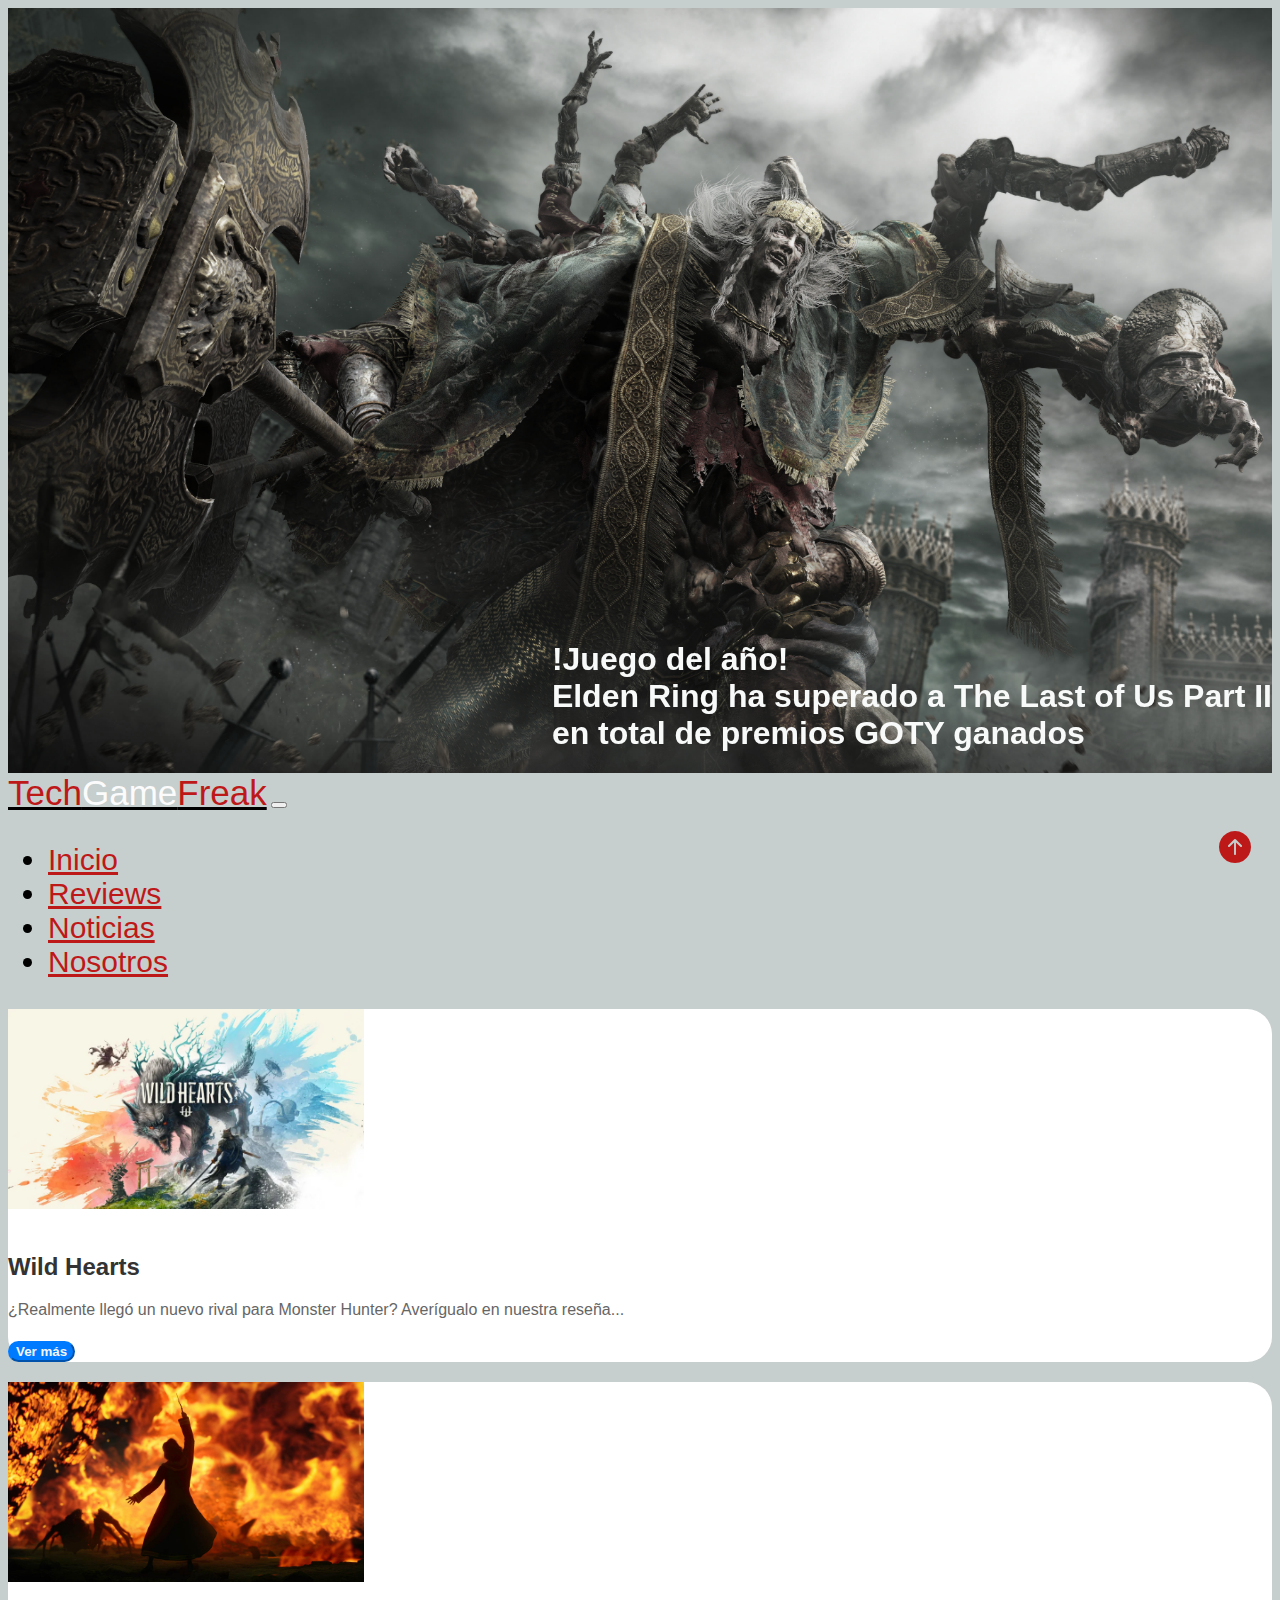
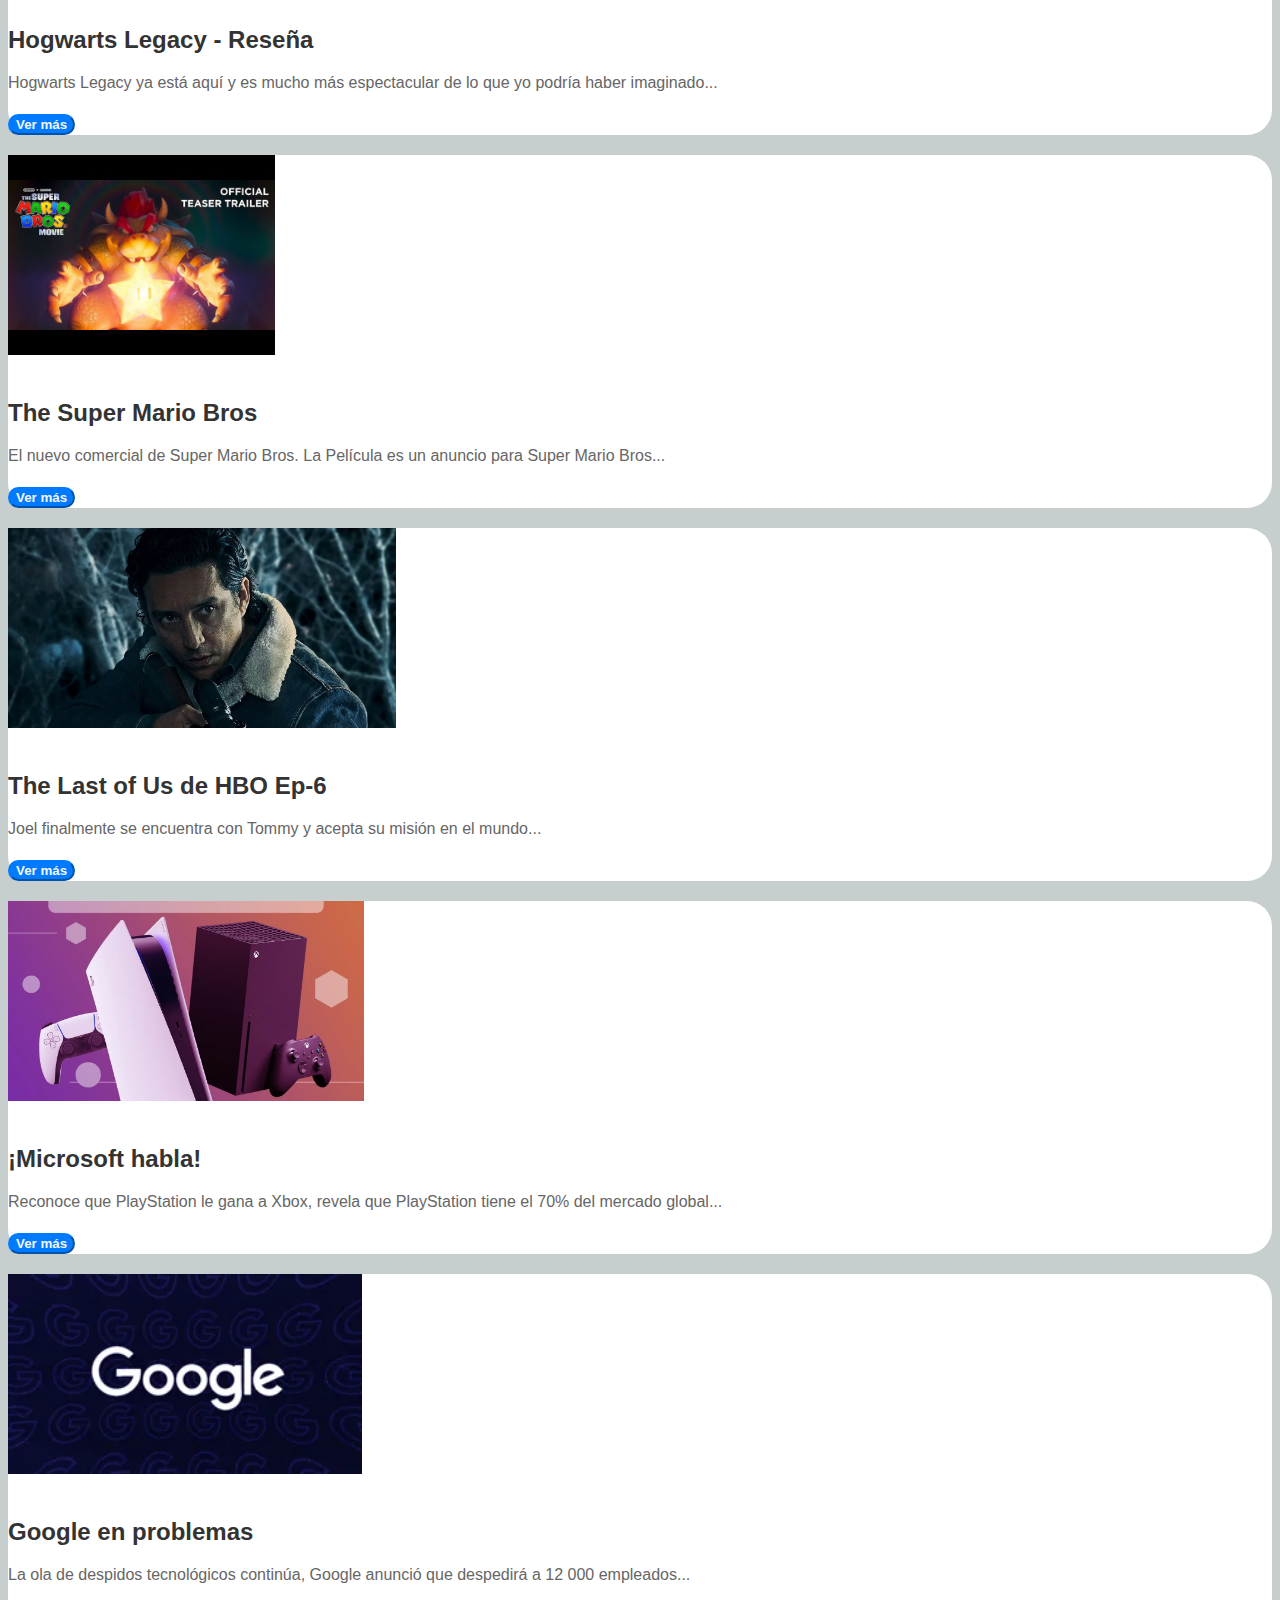
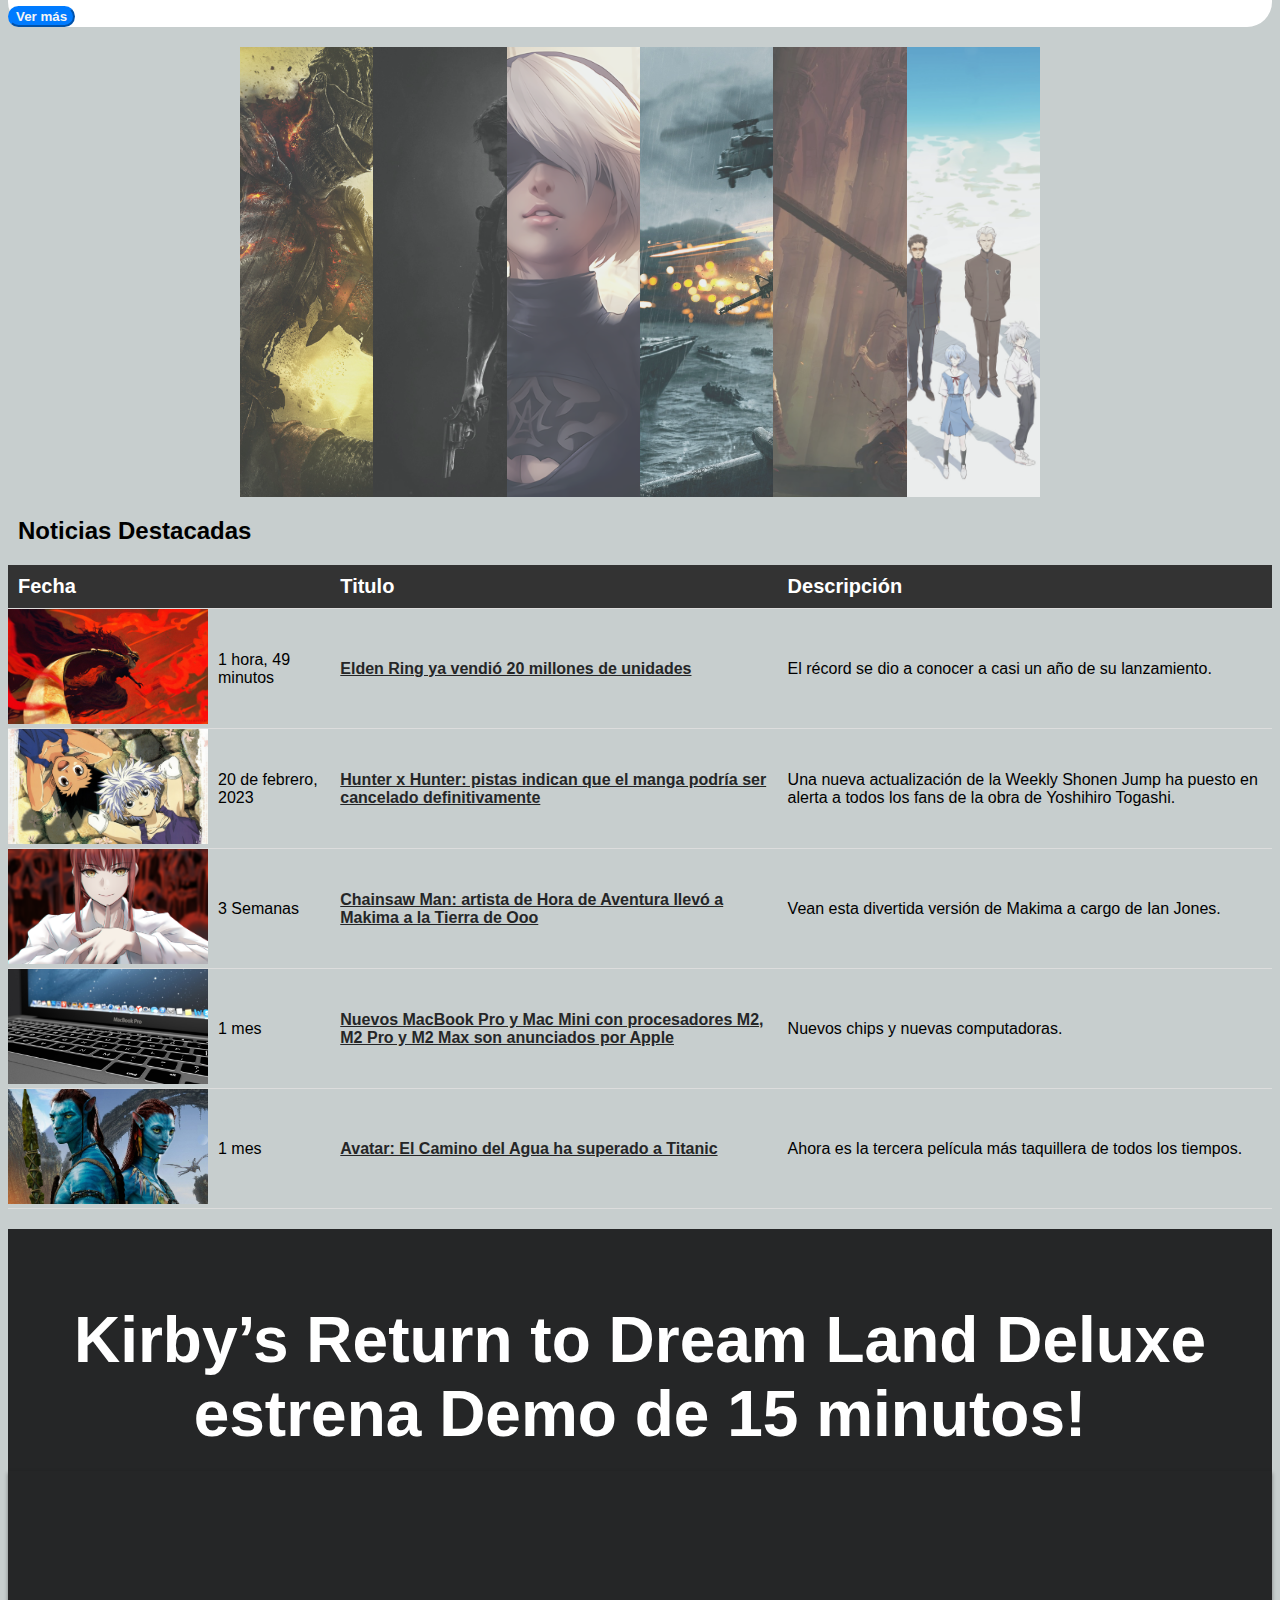
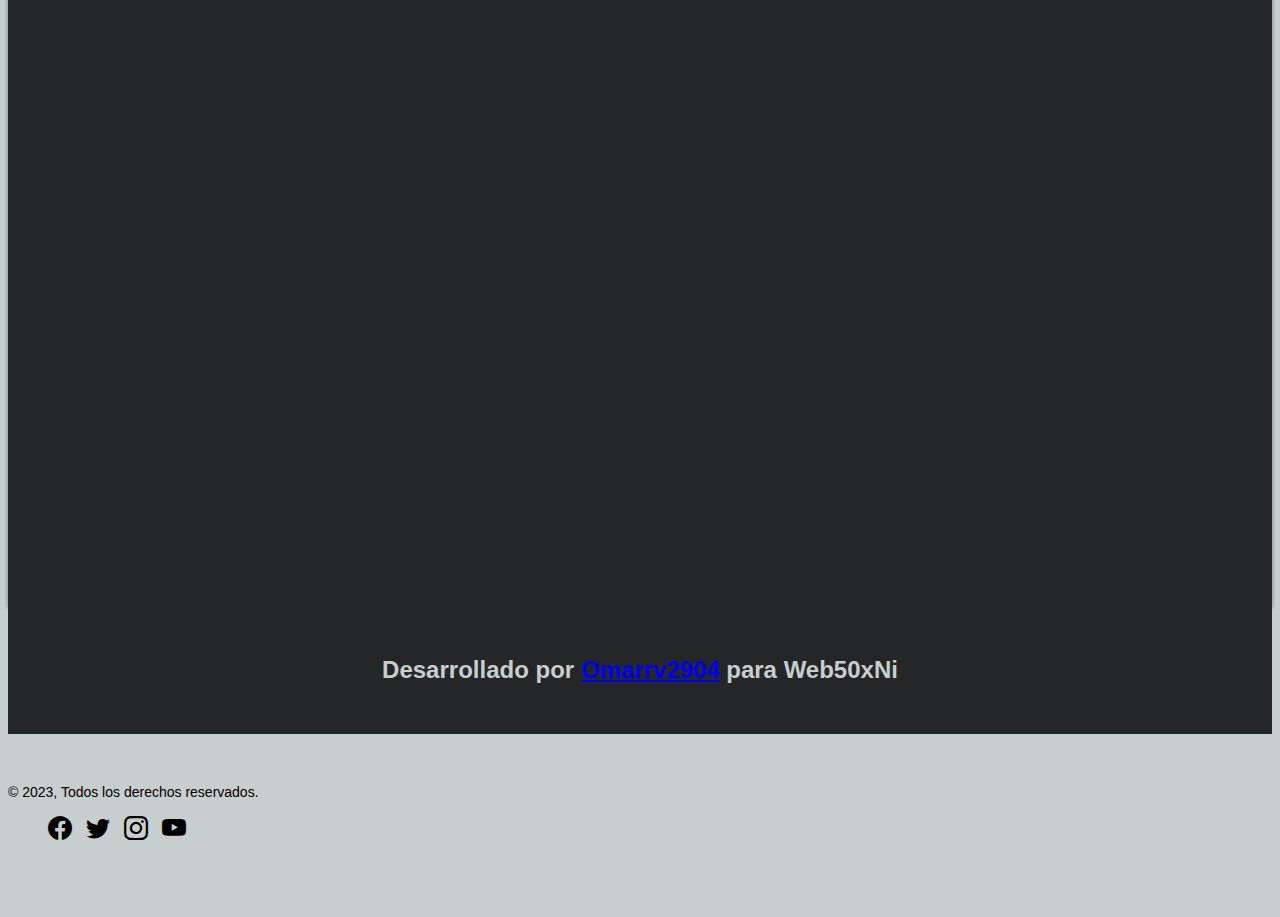
==== index.html @ 4e61753a "Arreglando las rutas :bug:" ====
<!DOCTYPE html>
<html lang="en">
<head>
    <meta charset="UTF-8">
    <meta http-equiv="X-UA-Compatible" content="IE=edge">
    <meta name="viewport" content="width=device-width, initial-scale=1.0">
    <!-- Bootstrap CSS link -->
    <link href="https://cdn.jsdelivr.net/npm/bootstrap@5.3.0-alpha1/dist/css/bootstrap.min.css" rel="stylesheet" integrity="sha384-GLhlTQ8iRABdZLl6O3oVMWSktQOp6b7In1Zl3/Jr59b6EGGoI1aFkw7cmDA6j6gD" crossorigin="anonymous">
    <!-- CSS -->
    <link rel="stylesheet" href="./Statics/css/Style.css">
    <!-- Font link -->
    <link href="https://fonts.cdnfonts.com/css/gotham" rel="stylesheet">
    <!-- Favicon -->
    <link rel="shortcut icon" href="./Statics/Images/icono.ico">
    <!-- Bootstrap iconos -->
    <link rel="stylesheet" href="https://cdn.jsdelivr.net/npm/bootstrap-icons@1.3.0/font/bootstrap-icons.css">
    <!-- Sass css -->
    <link rel="stylesheet" href="./Statics/sass/mainstyle.css">

    <title>TechGameFreak</title>
</head>
<body>
  
    <!-- Header -->
    <header id="home">
     <div class="titulo">
      <h1>
        !Juego del año!
        <br>
        Elden Ring ha superado a The Last of Us Part II
        <br>
        en total de premios GOTY ganados
      </h1>
     </div>
    </header>

    <!-- Nav -->
    <nav class="navbar navbar-expand-lg navbar-light bg-light fixed-top bg-transparent">
        <div class="container">
          <a class="navbar-brand fw-bold prueba" href="#"><span style="color: rgb(190, 25, 25);">Tech</span><span  style="color: rgba(255, 255, 255, 0.945)">Game</span><span style="color: rgb(190, 25, 25);">Freak</span></a>
          <button class="navbar-toggler" type="button" data-bs-toggle="collapse" data-bs-target="#navbarSupportedContent" aria-controls="navbarSupportedContent" aria-expanded="false" aria-label="Toggle navigation">
            <span class="navbar-toggler-icon"></span>
          </button>
          <div class="collapse navbar-collapse" id="navbarSupportedContent">
            <ul class="navbar-nav ms-auto mb-2 mb-lg-0">
              <li class="nav-item">
                <a class="nav-link" href="#home">Inicio</a>
              </li>
              <li class="nav-item">
                <a class="nav-link" href="#reviews">Reviews</a>
              </li>
              <li class="nav-item">
                <a class="nav-link" href="#tabla_compu">Noticias</a>
              </li>
              <li class="nav-item">
                <a class="nav-link" href="#nosotros">Nosotros</a>
              </li>
            </ul>
          </div>
        </div>
    </nav>

    <!-- Seccion de noticias -->
    <section class="news" id="reviews">
    <div class="container">
        <div class="row">
          <div class="col-md-4">
            <div class="card">
              <img src="/Statics/Images/cards-img/wild-hearts-review_7z4x.800.webp" class="card-img-top" alt="Wild Hearts Game">
              <div class="card-body">
                <h5 class="card-title">Wild Hearts</h5>                
                <p class="card-text">¿Realmente llegó un nuevo rival para Monster Hunter? Averígualo en nuestra reseña<span id="dots1">...</span><span id="more1">. Desde que se anunció Wild Hearts llamó la atención que su concepto lucía muy parecido al de la serie Monster Hunter de Capcom, pero también porque sonaba interesante la idea de ver un juego de este tipo desarrollado por el equipo de Omega Force, reconocido estudio a cargo de la serie Dynasty Warriors.</span></p>  
                <button type="button" class="btn btn-primary" onclick="Ver_mas1()" id="myBtn1">Ver más</button> 
              </div>
            </div>
          </div>
          <div class="col-md-4">
            <div class="card">
              <img src="/Statics/Images/cards-img/screen-14.jpg" class="card-img-top" alt="New Hogwarts Legacy">
              <div class="card-body">
                <h5 class="card-title">Hogwarts Legacy - Reseña</h5>                
                <p class="card-text">Hogwarts Legacy ya está aquí y es mucho más espectacular de lo que yo podría haber imaginado<span id="dots2">...</span><span id="more2">. Como en la historia de Harry Potter, los amigos que hacemos en esta aventura son nuestro mayor apoyo, algunos te acompañarán en ciertas misiones y te ayudarán a perfeccionar tus habilidades.</span></p>  
                <button type="button" class="btn btn-primary" onclick="Ver_mas2()" id="myBtn2">Ver más</button> 
              </div>
            </div>
          </div>
          <div class="col-md-4">
            <div class="card">
              <img src="/Statics/Images/cards-img/sddefault.jpg" class="card-img-top" alt="Mario Bros, the movie">
              <div class="card-body">
                <h5 class="card-title">The Super Mario Bros</h5>
                <p class="card-text">El nuevo comercial de Super Mario Bros. La Película es un anuncio para Super Mario Bros<span id="dots3">...</span><span id="more3">. La más reciente pieza de marketing de The Super Mario Bros. La Película es especial, ya que no solo es un anuncio de Super Mario Bros. Plumbing, sino que también es un homenaje a la clásica canción de introducción de la serie live-action The Super Mario Bros. Super Show!.</span></p>  
                <button type="button" class="btn btn-primary" onclick="Ver_mas3()" id="myBtn3">Ver más</button> 
              </div>
            </div>
          </div>
          <div class="col-md-4">
            <div class="card">
              <img src="/Statics/Images/cards-img/tlu_nm6p.1280.webp" class="card-img-top" alt="Mario Bros, the movie">
              <div class="card-body">
                <h5 class="card-title">The Last of Us de HBO Ep-6</h5>
                <p class="card-text">Joel finalmente se encuentra con Tommy y acepta su misión en el mundo<span id="dots4">...</span><span id="more4">. Ya vamos a la mitad de la historia principal en The Last of Us y prácticamente Joel y Ellie han experimentando un montón de cosas difíciles y que los han forjado y unido, sobre todo la tragedia del pequeño Sam y su hermano Henry.</span></p>  
                <button type="button" class="btn btn-primary" onclick="Ver_mas4()" id="myBtn4">Ver más</button>              
              </div>
            </div>
          </div>
          <div class="col-md-4">
            <div class="card">
              <img src="/Statics/Images/cards-img/ps5-xboxseriesx_pnyh.1280.webp" class="card-img-top" alt="Mario Bros, the movie">
              <div class="card-body">
                <h5 class="card-title">¡Microsoft habla!</h5>
                <p class="card-text">Reconoce que PlayStation le gana a Xbox, revela que PlayStation tiene el 70% del mercado global<span id="dots5">...</span><span id="more5">. El presidente de Microsoft comentó que estas cifras han sido más o menos las mismas durante dos décadas y agregó que incluso con los problemas en la cadena de suministros del año pasado, en Sony tuvieron un gran volumen de ventas.</span></p>  
                <button type="button" class="btn btn-primary" onclick="Ver_mas5()" id="myBtn5">Ver más</button>              
              </div>
            </div>
          </div>
          <div class="col-md-4">
            <div class="card">
              <img src="Statics/Images/cards-img/google-announces-bard-a-chatbot-rival-to-chatgpt_sen3.280.webp" class="card-img-top" alt="Mario Bros, the movie">
              <div class="card-body">
                <h5 class="card-title">Google en problemas</h5>
                <p class="card-text">La ola de despidos tecnológicos continúa, Google anunció que despedirá a 12 000 empleados<span id="dots6">...</span><span id="more6">, el CEO Sundar Pichai anunció los despidos en una publicación de blog, diciendo que Google los había "contratado previamente para una realidad económica diferente a la que enfrentamos hoy" y que los trabajos se eliminarían en una variedad de departamentos diferentes.</span></p>  
                <button type="button" class="btn btn-primary" onclick="Ver_mas6()" id="myBtn6">Ver más</button>              
              </div>
            </div>
          </div>
        </div>
      </div>  
    </section>

 <!-- Galeria de imagenes -->

    <section class="gal">
      <div id="galeria">
        <img src="/Statics/Images/gallery-img/01.jpg" alt="DS3">
        <img src="/Statics/Images/gallery-img/02.jpg" alt="The Last og Ust">
        <img src="/Statics/Images/gallery-img/03.png" alt="Nier Automata">
        <img src="/Statics/Images/gallery-img/04.jpg" alt="B4">
        <img src="/Statics/Images/gallery-img/05.jpg" alt="Blasphemous">
        <img src="/Statics/Images/gallery-img/06.jpg" alt="Evg Thrice Upon a Time">
      </div>
    </section>

    <!-- Galeria a mostrar en mobile -->

    <section class="gale">
        <div id="carousel" class="carousel slide shadow" data-bs-ride="carousel">
          <ol class="carousel-indicators">
            <li data-bs-target="#carousel" data-bs-slide-to="0" class="active"></li>
            <li data-bs-target="#carousel" data-bs-slide-to="1"></li>
            <li data-bs-target="#carousel" data-bs-slide-to="2"></li>
            <li data-bs-target="#carousel" data-bs-slide-to="3"></li>
            <li data-bs-target="#carousel" data-bs-slide-to="4"></li>
            <li data-bs-target="#carousel" data-bs-slide-to="5"></li>
            <li data-bs-target="#carousel" data-bs-slide-to="6"></li>
          </ol>
          <div class="carousel-inner">
            <div class="carousel-item active">
              <img src="/Statics/Images/gallery-img/01.jpg" class="d-block w-100" alt="DS3">
            </div>
            <div class="carousel-item">
              <img src="/Statics/Images/gallery-img/02.jpg" class="d-block w-100" alt="The Last og Ust">
            </div>
            <div class="carousel-item">
              <img src="/Statics/Images/gallery-img/03.png" class="d-block w-100" alt="Nier Automata">
            </div>
            <div class="carousel-item">
              <img src="/Statics/Images/gallery-img/04.jpg" class="d-block w-100" alt="B4">
            </div>
            <div class="carousel-item">
              <img src="/Statics/Images/gallery-img/05.jpg" class="d-block w-100" alt="Blasphemous">
            </div>
            <div class="carousel-item">
              <img src="/Statics/Images/gallery-img/06.jpg" class="d-block w-100" alt="Super Mario Odyssey">
            </div>
          </div>
          <a class="carousel-control-prev" href="#carousel" role="button" data-bs-slide="prev">
            <span class="carousel-control-prev-icon" aria-hidden="true"></span>
            <span class="visually-hidden">Anterior</span>
          </a>
          <a class="carousel-control-next" href="#carousel" role="button" data-bs-slide="next">
            <span class="carousel-control-next-icon" aria-hidden="true"></span>
            <span class="visually-hidden">Siguiente</span>
          </a>
        </div>
    </section>

    <!-- Tabla de noticias y contenido -->
    <section class="news" id="tabla_compu">
      <h2>Noticias Destacadas</h2>
      <table>
        <thead>
          <tr>
            <th>Fecha</th>
            <th></th>
            <th>Titulo</th>
            <th>Descripción</th>
          </tr>
        </thead>
        <tbody>
          <tr>
            <td class="imgnews"><img src="/Statics/Images/table-img/01.jpg" alt="Malenia-Elden Ring"></td>
            <td>1 hora, 49 minutos</td>
            <td><a href="/Templates/news/Elden Ring.html" target="_blank"><b>Elden Ring ya vendió 20 millones de unidades</b></a></td>
            <td>El récord se dio a conocer a casi un año de su lanzamiento.</td>
          </tr>
          <tr>
            <td class="imgnews"><img src="/Statics/Images/table-img/02.jpg" alt="HxH-Killua & Gon"></td>
            <td>20 de febrero, 2023</td>
            <td><a href="/Templates/news/Hunter x Hunter.html" target="_blank"><b>Hunter x Hunter: pistas indican que el manga podría ser cancelado definitivamente</b></a></td>
            <td>Una nueva actualización de la Weekly Shonen Jump ha puesto en alerta a todos los fans de la obra de Yoshihiro Togashi.</td>
          </tr>
          <tr>
            <td class="imgnews"><img src="/Statics/Images/table-img/03.png" alt="Makima-CM"></td>
            <td>3 Semanas</td>
            <td><a href="/Templates/news/Chainsaw Man.html" target="_blank"><b>Chainsaw Man: artista de Hora de Aventura llevó a Makima a la Tierra de Ooo</b></a></td>
            <td>Vean esta divertida versión de Makima a cargo de Ian Jones.</td>
          </tr>
          <tr>
            <td class="imgnews"><img src="/Statics/Images/table-img/04.jpg" alt="McBook & McMini"></td>
            <td>1 mes</td>
            <td><a href="/Templates/news/MacBook Pro&Mac Mini.html" target="_blank"><b>Nuevos MacBook Pro y Mac Mini con procesadores M2, M2 Pro y M2 Max son anunciados por Apple</b></a></td>
            <td>Nuevos chips y nuevas computadoras.</td>
          </tr>
          <tr>
            <td class="imgnews"><img src="/Statics/Images/table-img/05.jpg" alt="Avatar2"></td>
            <td>1 mes</td>
            <td><a href="/Templates/news/Avatar.html" target="_blank"><b>Avatar: El Camino del Agua ha superado a Titanic</b></a></td>
            <td>Ahora es la tercera película más taquillera de todos los tiempos.</td>
          </tr>
        </tbody>
      </table>
    </section>

    <!-- Tabla de noticias y contenido solo para mobile -->
    <section class="news-mobil" id="table_tlf">
      <h2>Noticias Destacadas</h2>
      <table>
        <thead>
          <tr>
            <th></th>
            <th></th>
            <th></th>
          </tr>
        </thead>
        <tbody>
          <tr>
            <td class="imgnews"><img src="/Statics/Images/table-img/01.jpg" alt="Malenia-Elden Ring"></td>
            <td><a href="/Templates/news/Elden Ring.html" target="_blank"><b>Elden Ring ya vendió 20 millones de unidades</b></a></td>
            <td>El récord se dio a conocer a casi un año de su lanzamiento.</td>
          </tr>
          <tr>
            <td class="imgnews"><img src="/Statics/Images/table-img/02.jpg" alt="HxH-Killua & Gon"></td>
            <td><a href="/Templates/news/Hunter x Hunter.html" target="_blank"><b>Hunter x Hunter: pistas indican que el manga podría ser cancelado definitivamente</b></a></td>
            <td>Una nueva actualización de la Weekly Shonen Jump ha puesto en alerta a todos los fans de la obra de Yoshihiro Togashi.</td>
          </tr>
          <tr>
            <td class="imgnews"><img src="/Statics/Images/table-img/03.png" alt="Makima-CM"></td>
            <td><a href="/Templates/news/Chainsaw Man.html" target="_blank"><b>Chainsaw Man: artista de Hora de Aventura llevó a Makima a la Tierra de Ooo</b></a></td>
            <td>Vean esta divertida versión de Makima a cargo de Ian Jones.</td>
          </tr>
          <tr>
            <td class="imgnews"><img src="/Statics/Images/table-img/04.jpg" alt="McBook & McMini"></td>
            <td><a href="/Templates/news/MacBook Pro&Mac Mini.html" target="_blank"><b>Nuevos MacBook Pro y Mac Mini con procesadores M2, M2 Pro y M2 Max son anunciados por Apple</b></a></td>
            <td>Nuevos chips y nuevas computadoras.</td>
          </tr>
          <tr>
            <td class="imgnews"><img src="/Statics/Images/table-img/05.jpg" alt="Avatar2"></td>
            <td><a href="/Templates/news/Avatar.html" target="_blank"><b>Avatar: El Camino del Agua ha superado a Titanic</b></a></td>
            <td>Ahora es la tercera película más taquillera de todos los tiempos.</td>
          </tr>
        </tbody>
      </table>
    </section>

    <!-- Tabla de noticias sin imagenes para dispositivos mas pequeños -->

    <section class="news-mobil" id="table_tlf320">
      <h2>Noticias Destacadas</h2>
      <table>
        <thead>
          <tr>
            <th></th>
            <th></th>
          </tr>
        </thead>
        <tbody>
          <tr>
            <td><a href="/Templates/news/Elden Ring.html" target="_blank"><b>Elden Ring ya vendió 20 millones de unidades</b></a></td>
            <td>El récord se dio a conocer a casi un año de su lanzamiento.</td>
          </tr>
          <tr>
            <td><a href="/Templates/news/Hunter x Hunter.html" target="_blank"><b>Hunter x Hunter: pistas indican que el manga podría ser cancelado definitivamente</b></a></td>
            <td>Una nueva actualización de la Weekly Shonen Jump ha puesto en alerta a todos los fans de la obra de Yoshihiro Togashi.</td>
          </tr>
          <tr>
            <td><a href="/Templates/news/Chainsaw Man.html" target="_blank"><b>Chainsaw Man: artista de Hora de Aventura llevó a Makima a la Tierra de Ooo</b></a></td>
            <td>Vean esta divertida versión de Makima a cargo de Ian Jones.</td>
          </tr>
          <tr>
            <td><a href="/Templates/news/MacBook Pro&Mac Mini.html" target="_blank"><b>Nuevos MacBook Pro y Mac Mini con procesadores M2, M2 Pro y M2 Max son anunciados por Apple</b></a></td>
            <td>Nuevos chips y nuevas computadoras.</td>
          </tr>
          <tr>
            <td><a href="/Templates/news/Avatar.html" target="_blank"><b>Avatar: El Camino del Agua ha superado a Titanic</b></a></td>
            <td>Ahora es la tercera película más taquillera de todos los tiempos.</td>
          </tr>
        </tbody>
      </table>
    </section>

    <!-- video  -->
    <section class="video">
      <h2 class="video-titulo"><br>Kirby’s Return to Dream Land Deluxe estrena Demo de 15 minutos!</h2>
      <div class="videoplay">
        <iframe width="960" height="715" src="https://www.youtube.com/embed/eiyXquOJVRo" title="YouTube video player" frameborder="0" allow="accelerometer; autoplay; clipboard-write; encrypted-media; gyroscope; picture-in-picture; web-share" allowfullscreen></iframe>
      </div>
    </section>

    <!-- video mobile -->
    <section class="video-mobil">
      <h2 class="video-titulo-mobil"><br>Kirby’s Return to Dream Land Deluxe estrena Demo de 15 minutos!</h2>
      <div class="videoplay-mobil">
        <iframe width="320" height="315" src="https://www.youtube.com/embed/eiyXquOJVRo" title="YouTube video player" frameborder="0" allow="accelerometer; autoplay; clipboard-write; encrypted-media; gyroscope; picture-in-picture; web-share" allowfullscreen></iframe>        <br>
      </div>     
    </section>

    <section class="subir">
      <a href="#"><i class="bi bi-arrow-up-circle-fill"></i></a>
   </section>

    <!-- Bootstrap JS link -->
    <script src="https://cdn.jsdelivr.net/npm/bootstrap@5.3.0-alpha1/dist/js/bootstrap.bundle.min.js" integrity="sha384-w76AqPfDkMBDXo30jS1Sgez6pr3x5MlQ1ZAGC+nuZB+EYdgRZgiwxhTBTkF7CXvN" crossorigin="anonymous"></script>
    <!-- Ver mas js link -->
    <script src="/Statics/js/Vermas.js"></script>
  </body>

  <section class="dev">
    <div class="orrv">
      Desarrollado por <a href="https://github.com/Orrv2904" target="_blank"><b>Omarrv2904</b></a> para <span><b>Web50xNi</b></span>
    </div>
  </section>


  <!-- Footer -->
  <footer>
    <div class="container">
      <div class="row">
        <div class="col-md-6 text-center text-md-start">
          <p>&copy; 2023, Todos los derechos reservados.</p>
        </div>
        <div class="col-md-6 text-center text-md-end">
          <ul class="list-inline">
            <li class="list-inline-item"><a href="#"><i class="bi bi-facebook"></i></a></li>
            <li class="list-inline-item"><a href="#"><i class="bi bi-twitter"></i></a></li>
            <li class="list-inline-item"><a href="#"><i class="bi bi-instagram"></i></a></li>
            <li class="list-inline-item"><a href="#"><i class="bi bi-youtube"></i></a></li>
          </ul>
        </div>
      </div>
    </div>
  </footer>

</html>
---- Statics/css/Style.css ----
@import url('https://fonts.cdnfonts.com/css/gotham');
@import url('https://fonts.cdnfonts.com/css/orbitron');
@import url('https://fonts.cdnfonts.com/css/pixel-bit');
@import url('https://fonts.cdnfonts.com/css/baloo-tamma');

*{
    scroll-behavior: smooth;
    transition: 1s all ease;
}

body{
    background-color: #c7cece;
}
                
.navbar-nav{
    color: black;
    font-size: 30px;
   /* font-family: 'Gotham Light', sans-serif;*/
    font-family: 'Pixel Bit', sans-serif;
}

.fw-bold{
    color: black;
    font-size: 35px;
    /*font-family: 'Gotham', sans-serif;*/
    font-family: 'Orbitron', sans-serif;
                                                
}

.prueba span:hover{
    display: none; 
}

.nav-link{
    color: rgb(190, 25, 25);
}

header{
    height: 85vh;
    min-height: 100px;
    background-size: cover;
    background-position: 40%;
    background-image: url('/Statics/Images/header-img/home/header-home.jpg');
    filter: grayscale(50%);
    align-content: flex-end;
    display: flex;
    flex-wrap: wrap;
    justify-content: flex-end;
}

.titulo{
    display: grid;
    place-items: center;
    font-family: 'Baloo Tamma', sans-serif;
    color: #F7F9F9;
}

/* Media query para el header */
/* tablet */
@media (max-width: 768px){
    header{
        background-size: cover;
        background-position: 95%;
        background-image: url("/Statics/Images/header-img/home/header-home.jpg");
        justify-content: flex-start;
    }
}
/* vista mobile para el header */
@media (max-width: 600px){
    header{
        background-size: cover;
        background-position: 55%;
        background-image: url("/Statics/Images/header-img/home/header-home-mobile.jpg");
        justify-content: flex-start;
    }
}

/* Seccion de noticias */

.card{
    margin-bottom: 20px;
    box-shadow: 0 4px 8px 0 rgba(0, 0, 0, 0);
    transition: 0.3s;
    border-radius: 25px;
    background-color: white;
}

.card img{
    height: 200px;
    object-fit: cover;
}

.card:hover{
    box-shadow: 0 8px 16px 0 rgba(0, 0, 0, 0.2);
}

.card-title{
    margin-bottom: 20px;
    font-size: 24px;
    font-weight: 600;
    color: #333;
    font-family: 'BalooChettan', sans-serif;
}

.card-text{
    margin-bottom: 22px;
    font-size: 16px;
    color: #666;
    font-family: 'BalooTammudu', sans-serif;
}

#more1, #more2, #more3, #more4, #more5, #more6 {
    display: none;
}

.btn-primary{
    background-color: #007bff;
    border-color: #007bff;
    color: whitesmoke;
    font-weight: 600;
    border-radius: 20px;
    font-family: 'Baloo Bhai', sans-serif;
}

.btn-primary:hover {
    background-color: #1160b4;
    border-color: #0f5aac;
    color: white;
  }

  /* Espacio entre la seccion de noticias y en header */
  .news{
    margin-top: 45px;
  }

  /* media query's de las noticias */
  @media (max-width: 600px){
    .news{
        margin-top: 20px;
    }
  }

  /* Galeria */

  .gal{
    display: flex;
    justify-content: center;
    align-items: center;
  }

  #galeria{
    display: flex;
    width: 50rem;
    height: 450px;
  }

  #galeria img{
    width: 0px;
    flex-grow: 1;
    object-fit: cover;
    opacity: .7;
    transition: .8s ease;
  }

  #galeria img:hover{
    cursor: crosshair;
    width: 350px;
    opacity: 1;
    filter: contrast(120%);
  }

  @media (max-width: 768px){
    .gal{
        display: none;
    }
  }

  @media screen and (min-width: 768px){
    .gale{
        display: none;
    }
  }

  @media only screen and (max-width: 768px){
    .gale{
        display: block;
        margin: 0 auto;
        text-align: center;
    }

    .gale img{
        display: inline-block;
        max-width: 100%;
        margin: 0px;
    }
  }

/* Tabla de noticias */
.news{
    margin: 20px 0px;
}

table{
    width: 100%;
    border-collapse: collapse;
}

th, td{
    padding: 10px;
    text-align: left;
    vertical-align: middle;
    border-bottom: 1px solid #ddd;
}

th{
    background-color: #333;
    color: #ffff;
    font-family: 'Baloo Da', sans-serif;
    font-size: 20px;
}

td a{
    display: block;
    color: #252627;
    font-family: 'Baloo Da', sans-serif;
}

td{
    font-family: 'Baloo Da', sans-serif;
}

h2{
    margin-bottom: 20px;
    font-family: 'Baloo Tamma', sans-serif;
    padding: 0px 10px;
    margin-top: 20px;
}

/* tabla de noticias solo para telefono */

@media (min-width: 768px) {
    #tabla_compu {
      display: block;
    }
    #table_tlf{
        display: none;
    }
    #table_tlf320{
        display: none;
    }
  }
  
  @media screen and (max-width: 768px) {
    #table_tlf {
      display: block;
    }
    #tabla_compu{
        display: none;
    }
    #table_tlf320{
        display: none;
    }
  }

  @media (max-width: 320px){
    #tabla_compu {
        display: none;
      }
      #table_tlf{
          display: none;
      }
      #table_tlf320{
          display: block;
      }
  }

  
/* Imagen de la noticia */

.imgnews{
    width: 200px;
    height: 115px;
    padding: 0px 0px;
}

.imgnews img{
    width: 100%;
    height: 100%;
    object-fit: cover;
}

/* media query de la tabla en mobile */

@media (max-width: 600px){
    .imgnews img{
        object-fit: contain;
    }
}

/* Video antes del footer */

.video{
    background-color: #252627;
    display: block;
}

iframe{
    margin-bottom: 20px;
}

.video-titulo{
    color: #fff;
    text-align: center;
    font-size: 4rem;  
}

.videoplay{
    display: grid;
    place-items: center;
    box-shadow: 0 2px 4px rgba(0,0,0,0.4);
}

.video-mobil{
    background-color: #252627;
    display: block;
}

.video-titulo-mobil{
    color: #fff;
    text-align: center;
}

.videoplay-mobil{
    display: grid;
    place-items: center;
    box-shadow: 0 2px 4px rgba(0,0,0,0.4);  
}

@media screen and (min-width: 769px){
    .video-mobil{
        display: none;
    }
}

@media screen and (max-width: 768px){
    .video{
        display: none;
    }
}

/* footer */

.btn-lg{
    display: flex;
    justify-content: space-between;
    align-items: center;
    margin-left: auto;
}

.dev{
    background-color: #252627;
    padding: 50px;
}

.orrv{
    text-align: center;
    font-size: 24px;
    font-weight: bold;
    color: #c7cece;
    font-family: 'Orbitron', sans-serif;
}

.orrv span{
    color: #c7cece;
}

#nosotros{
    margin-bottom: 15px;
}

/* Subir */

.subir{
        position: fixed;
        bottom: 20px;
        right: 20px;
        z-index: 999;
}

.subir a{
    display: block;
    width: 50px;
    height: 50px;
    color: rgb(190, 25, 25);
    text-align: center;
    font-size: 2rem;
}
---- Statics/sass/mainstyle.css ----
@import url("https://fonts.cdnfonts.com/css/orbitron");
footer {
  background-color: #c7cece;
  color: #fff;
  padding: 50px 0;
}
footer p {
  font-size: 14px;
  margin: 0;
  color: black;
  font-family: "Orbitron", sans-serif;
}
footer ul li {
  display: inline-block;
  margin-right: 10px;
}
footer ul li a {
  color: black;
  font-size: 24px;
}/*# sourceMappingURL=mainstyle.css.map */
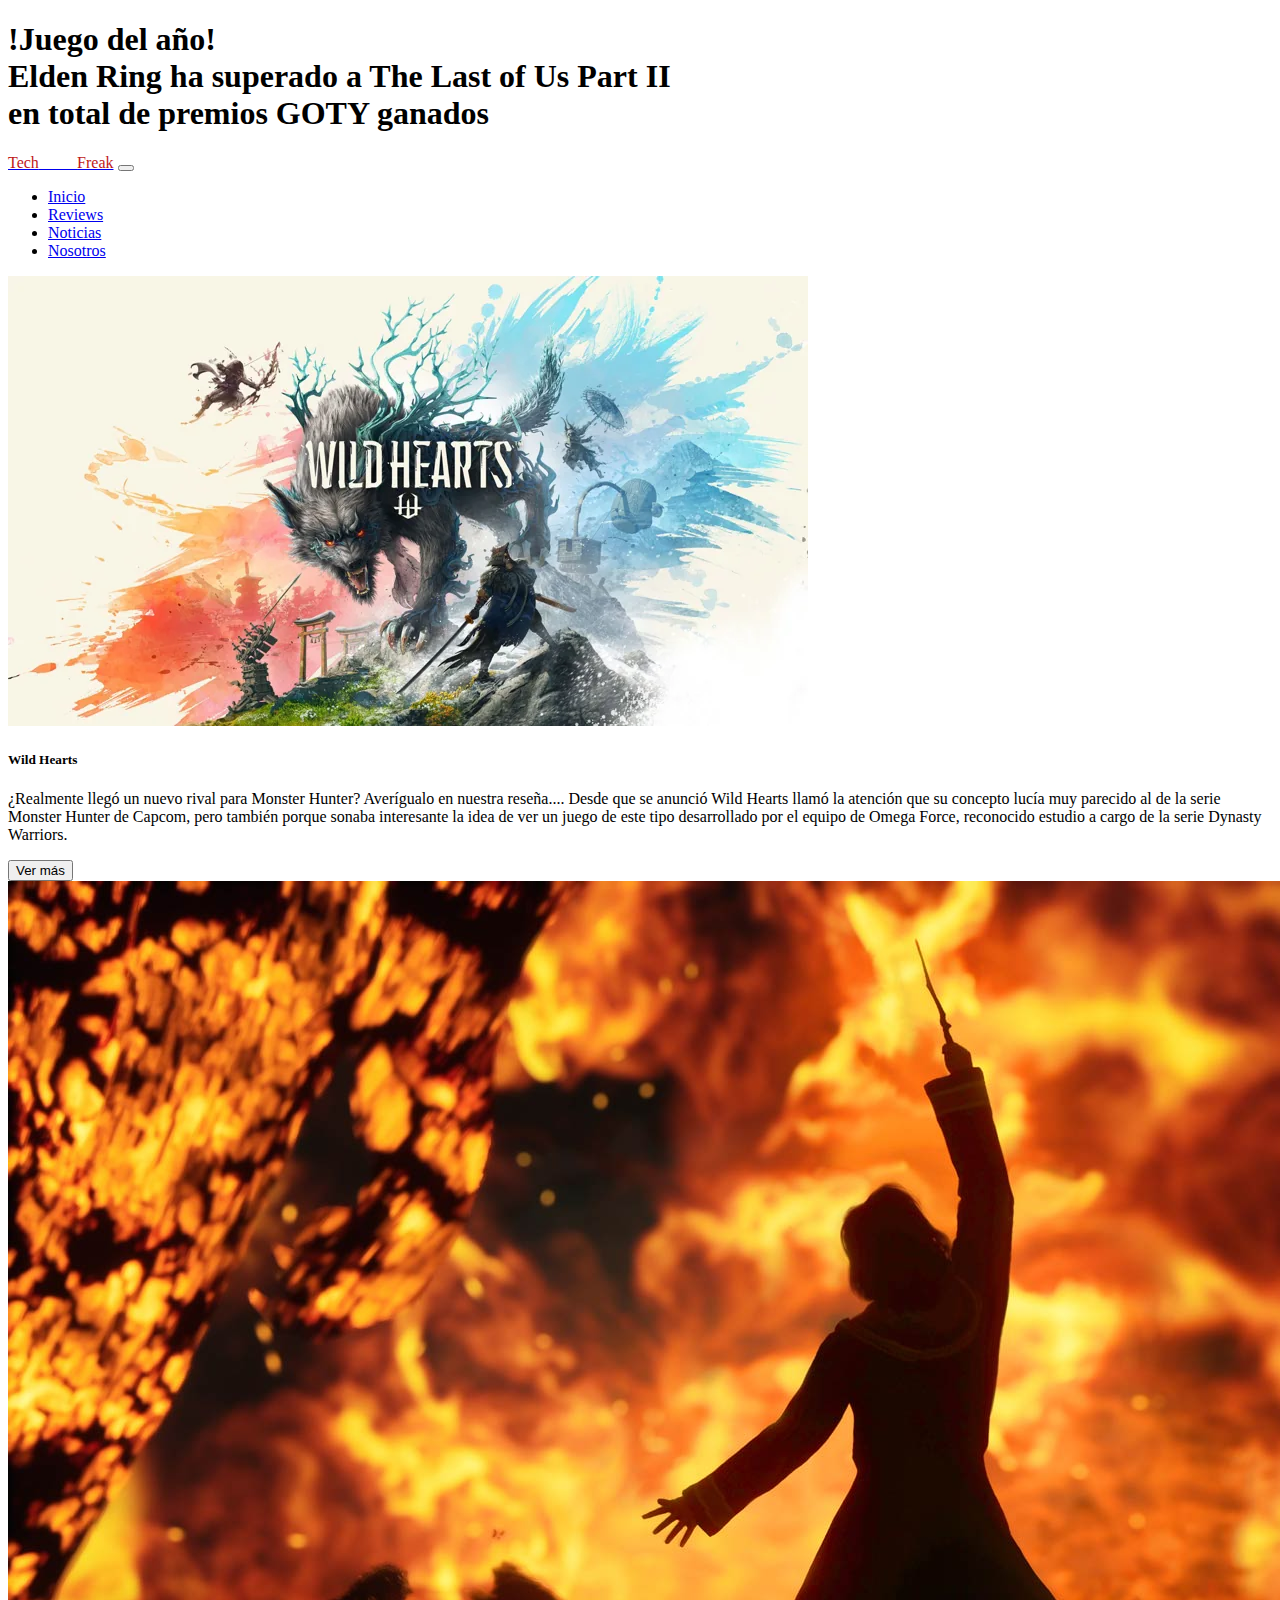
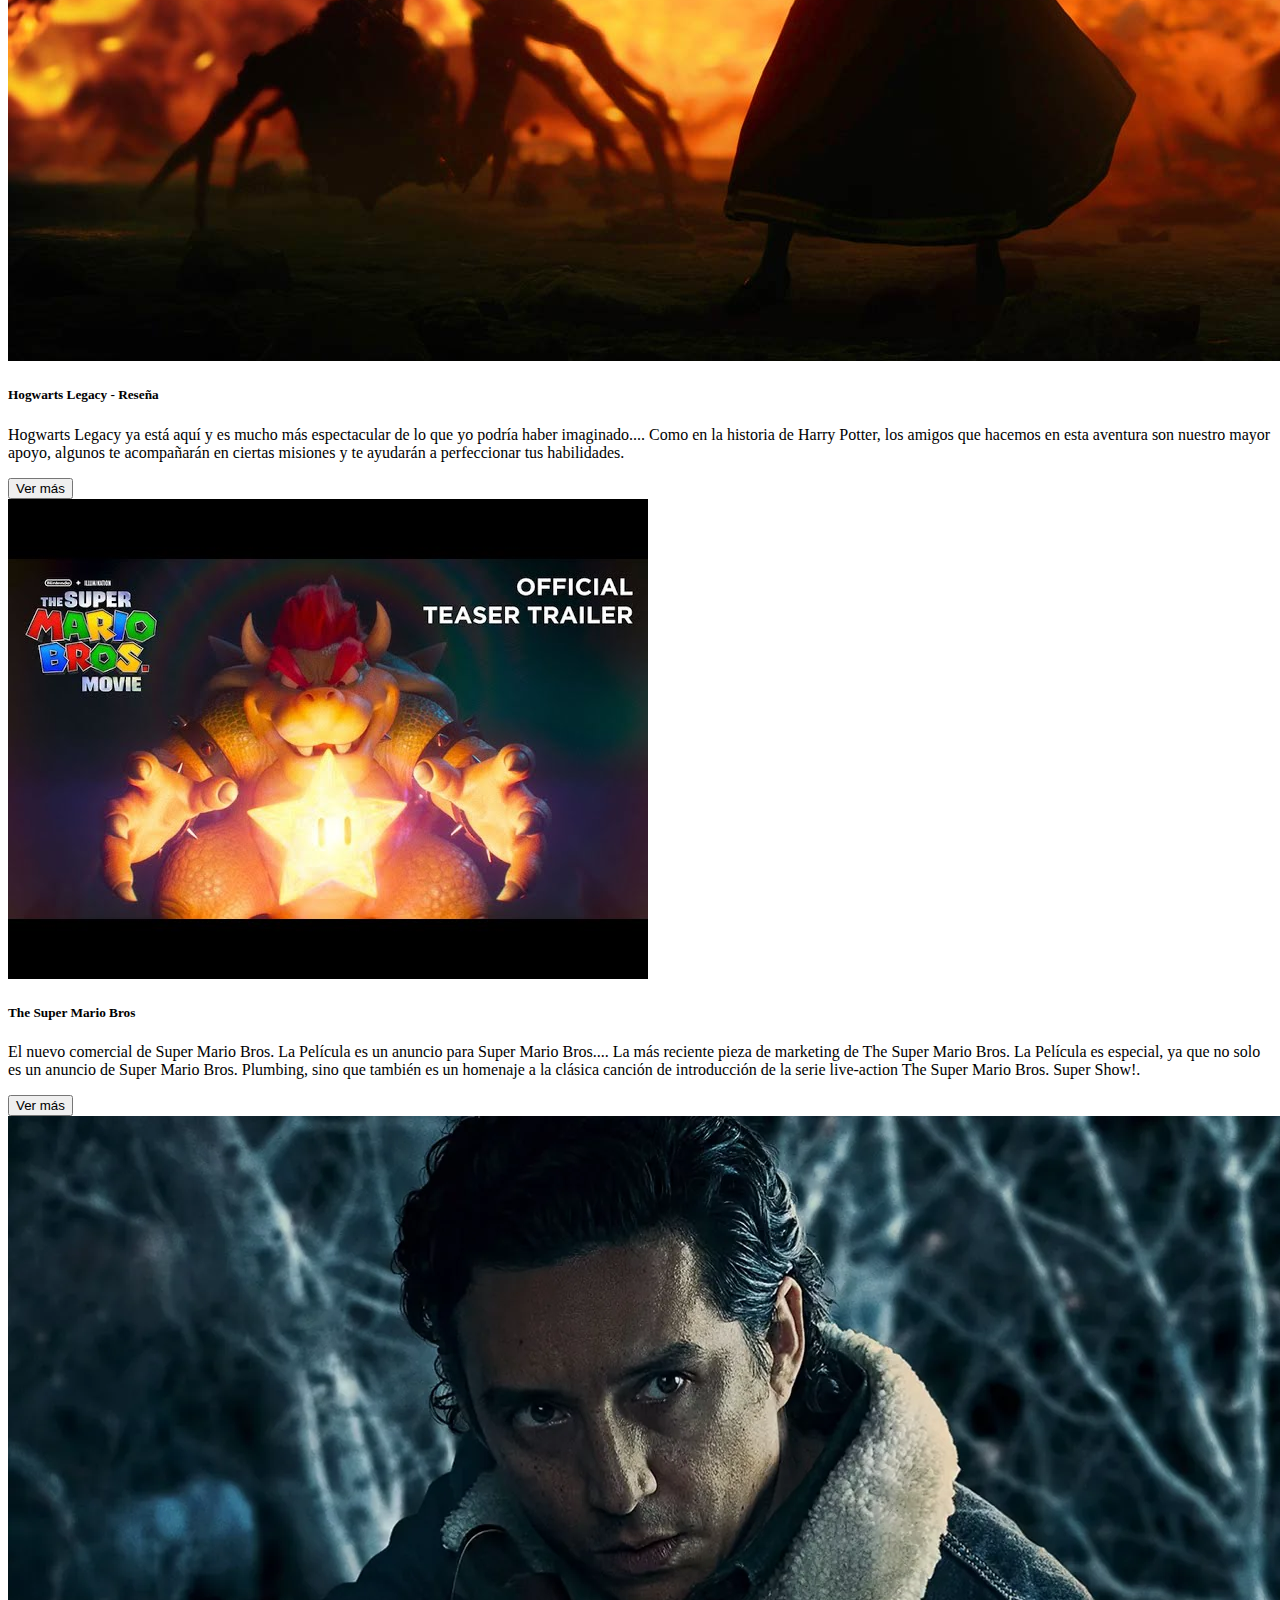
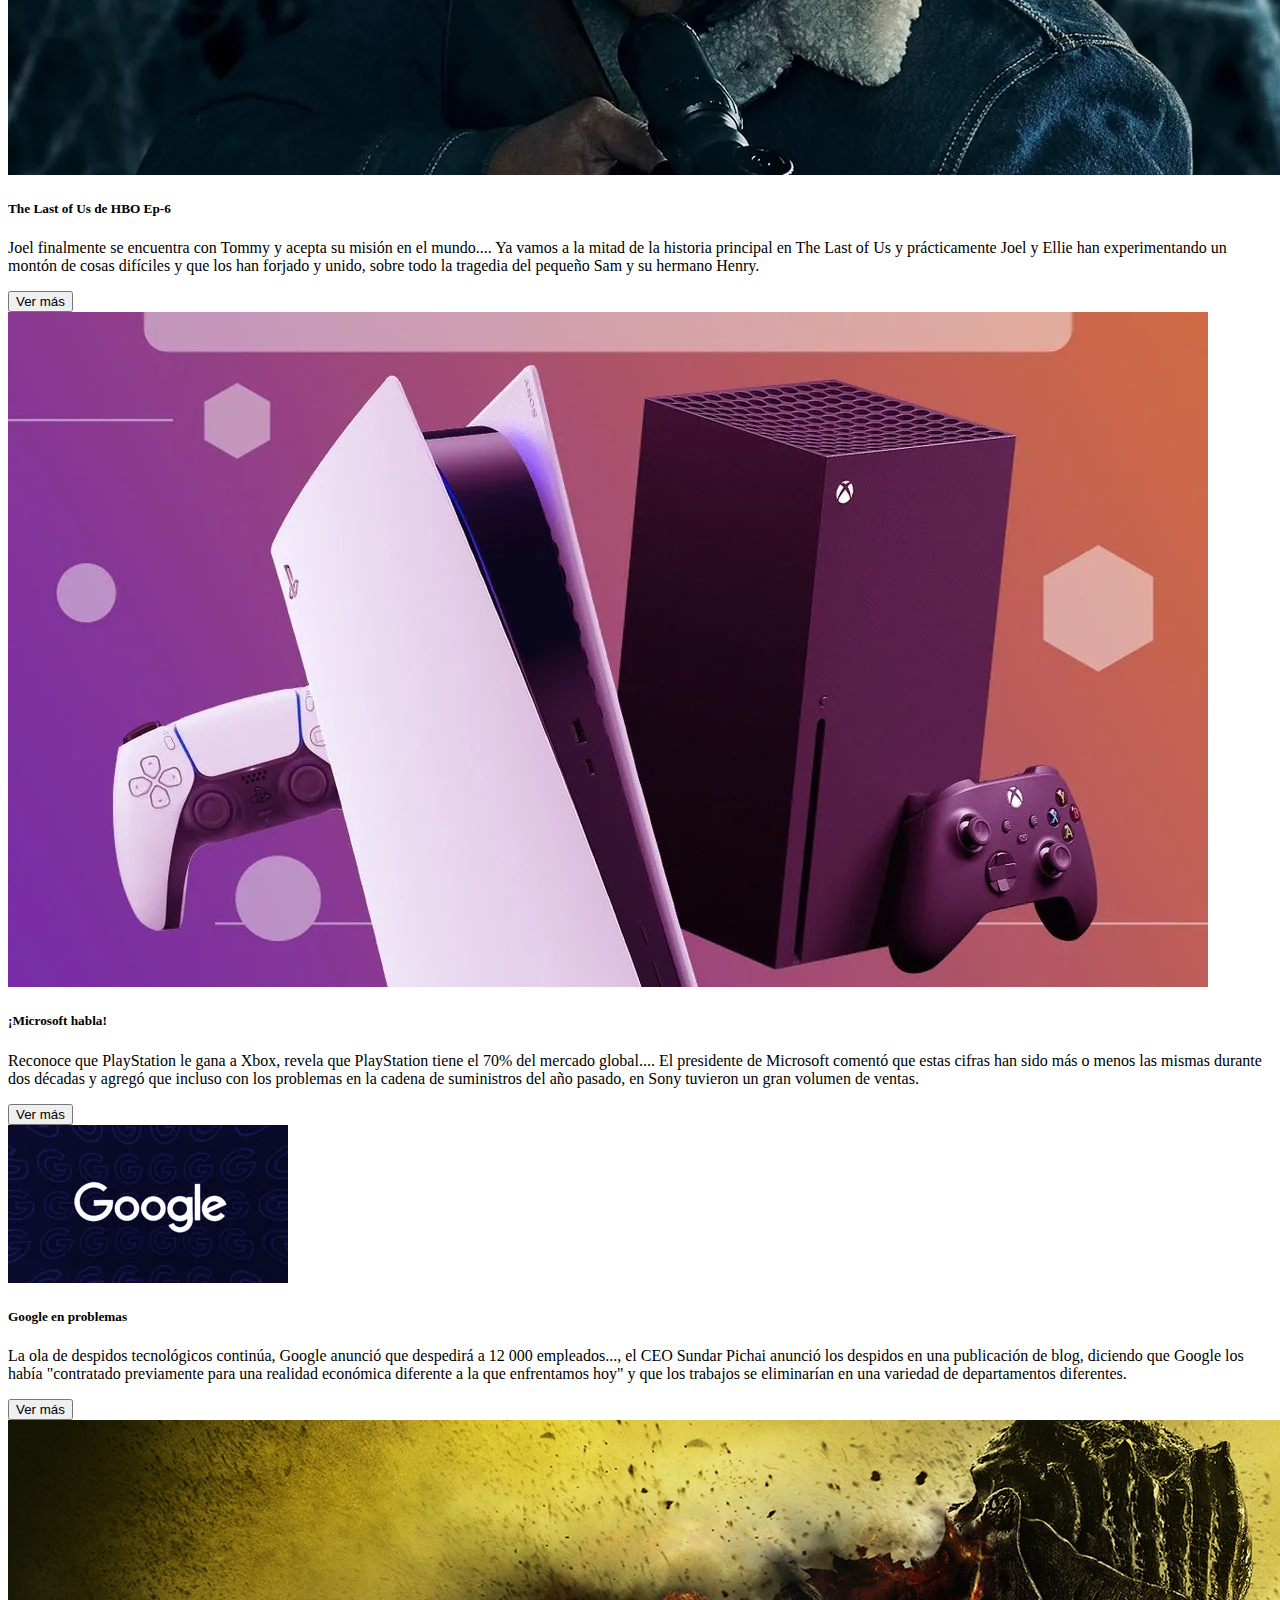
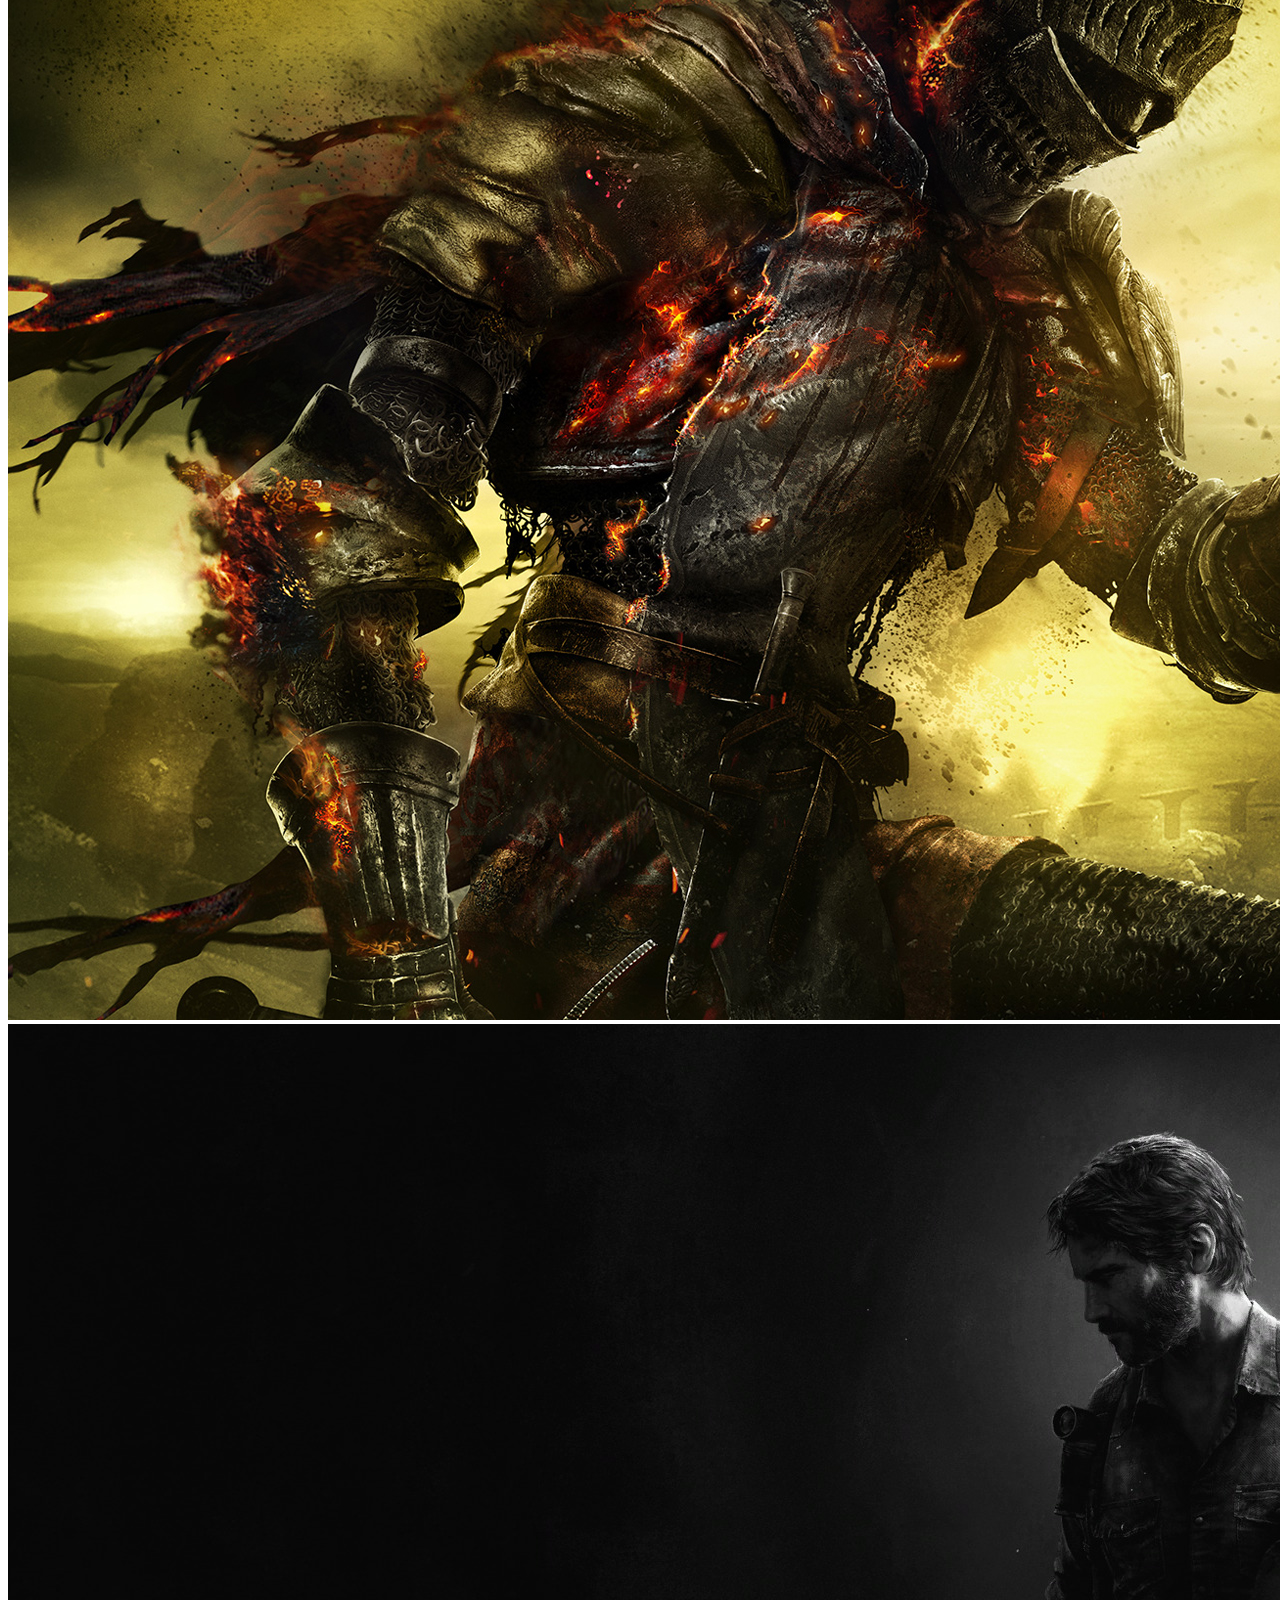
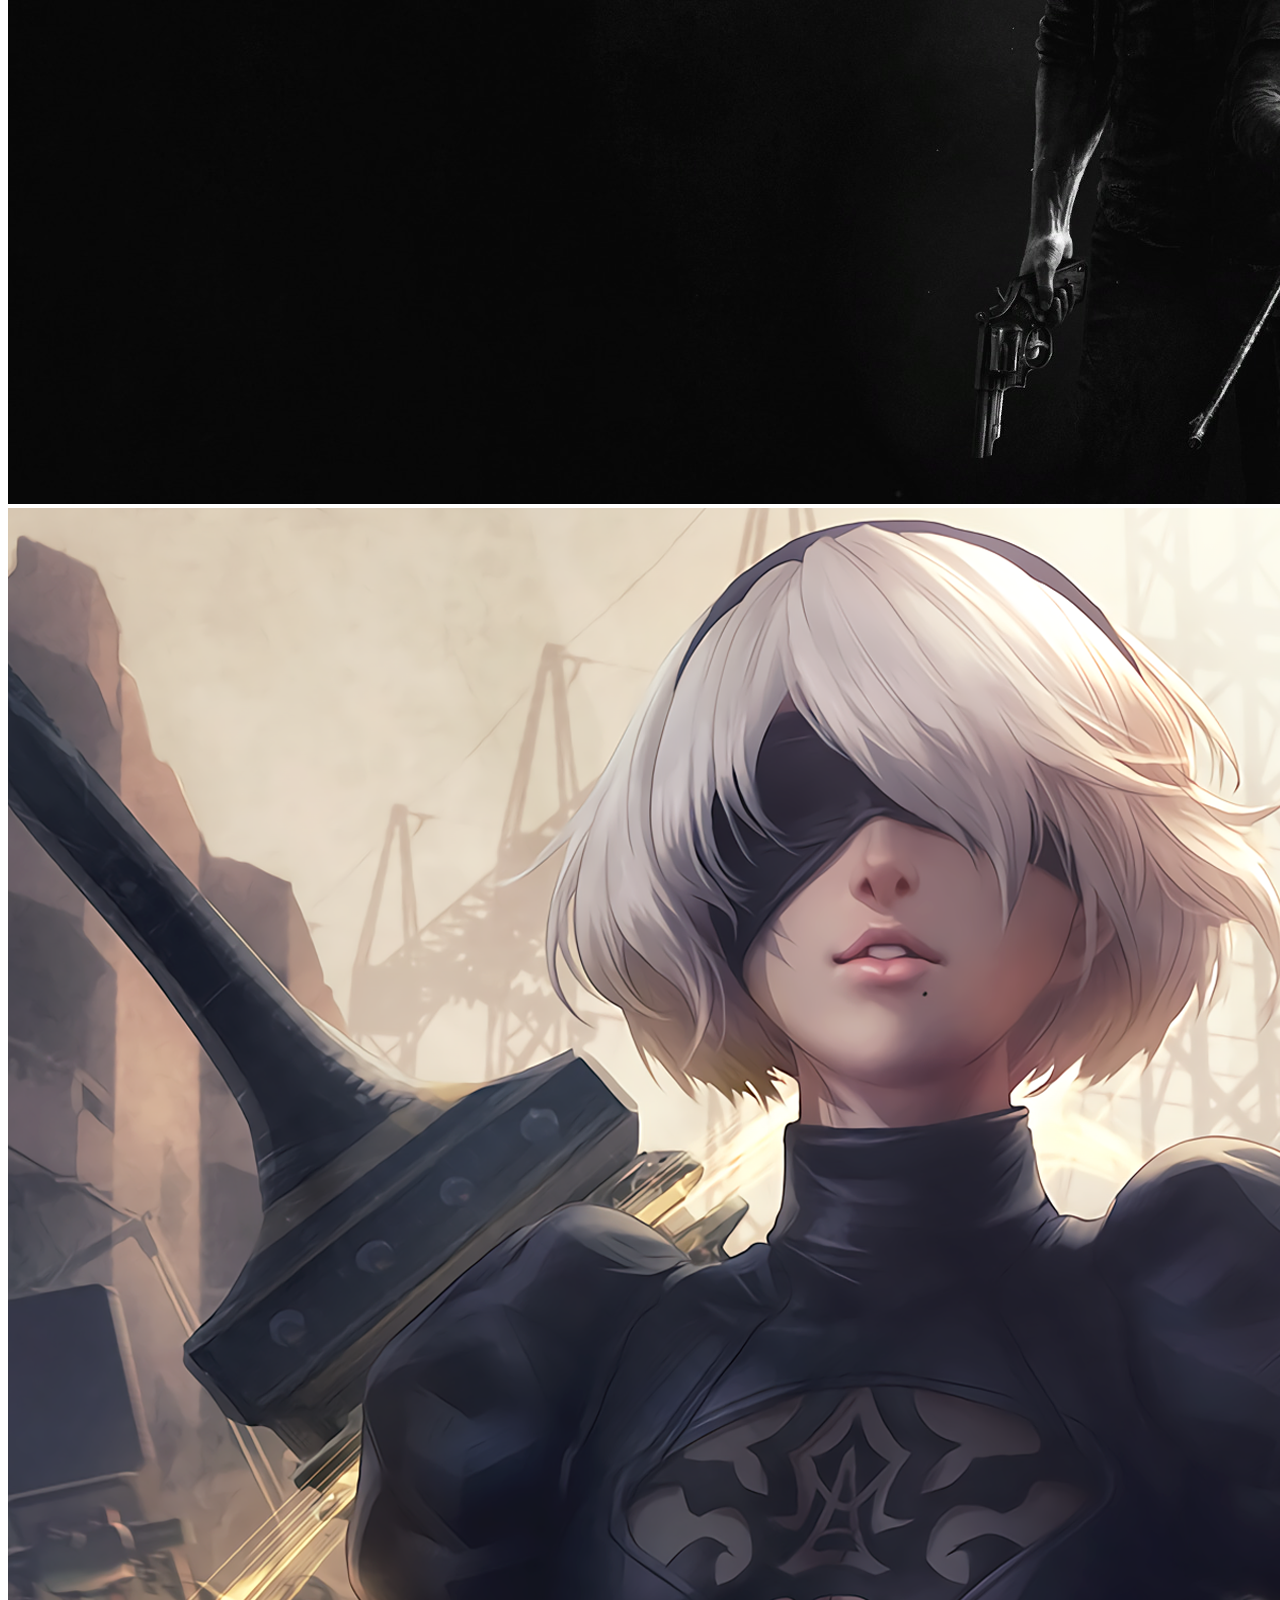
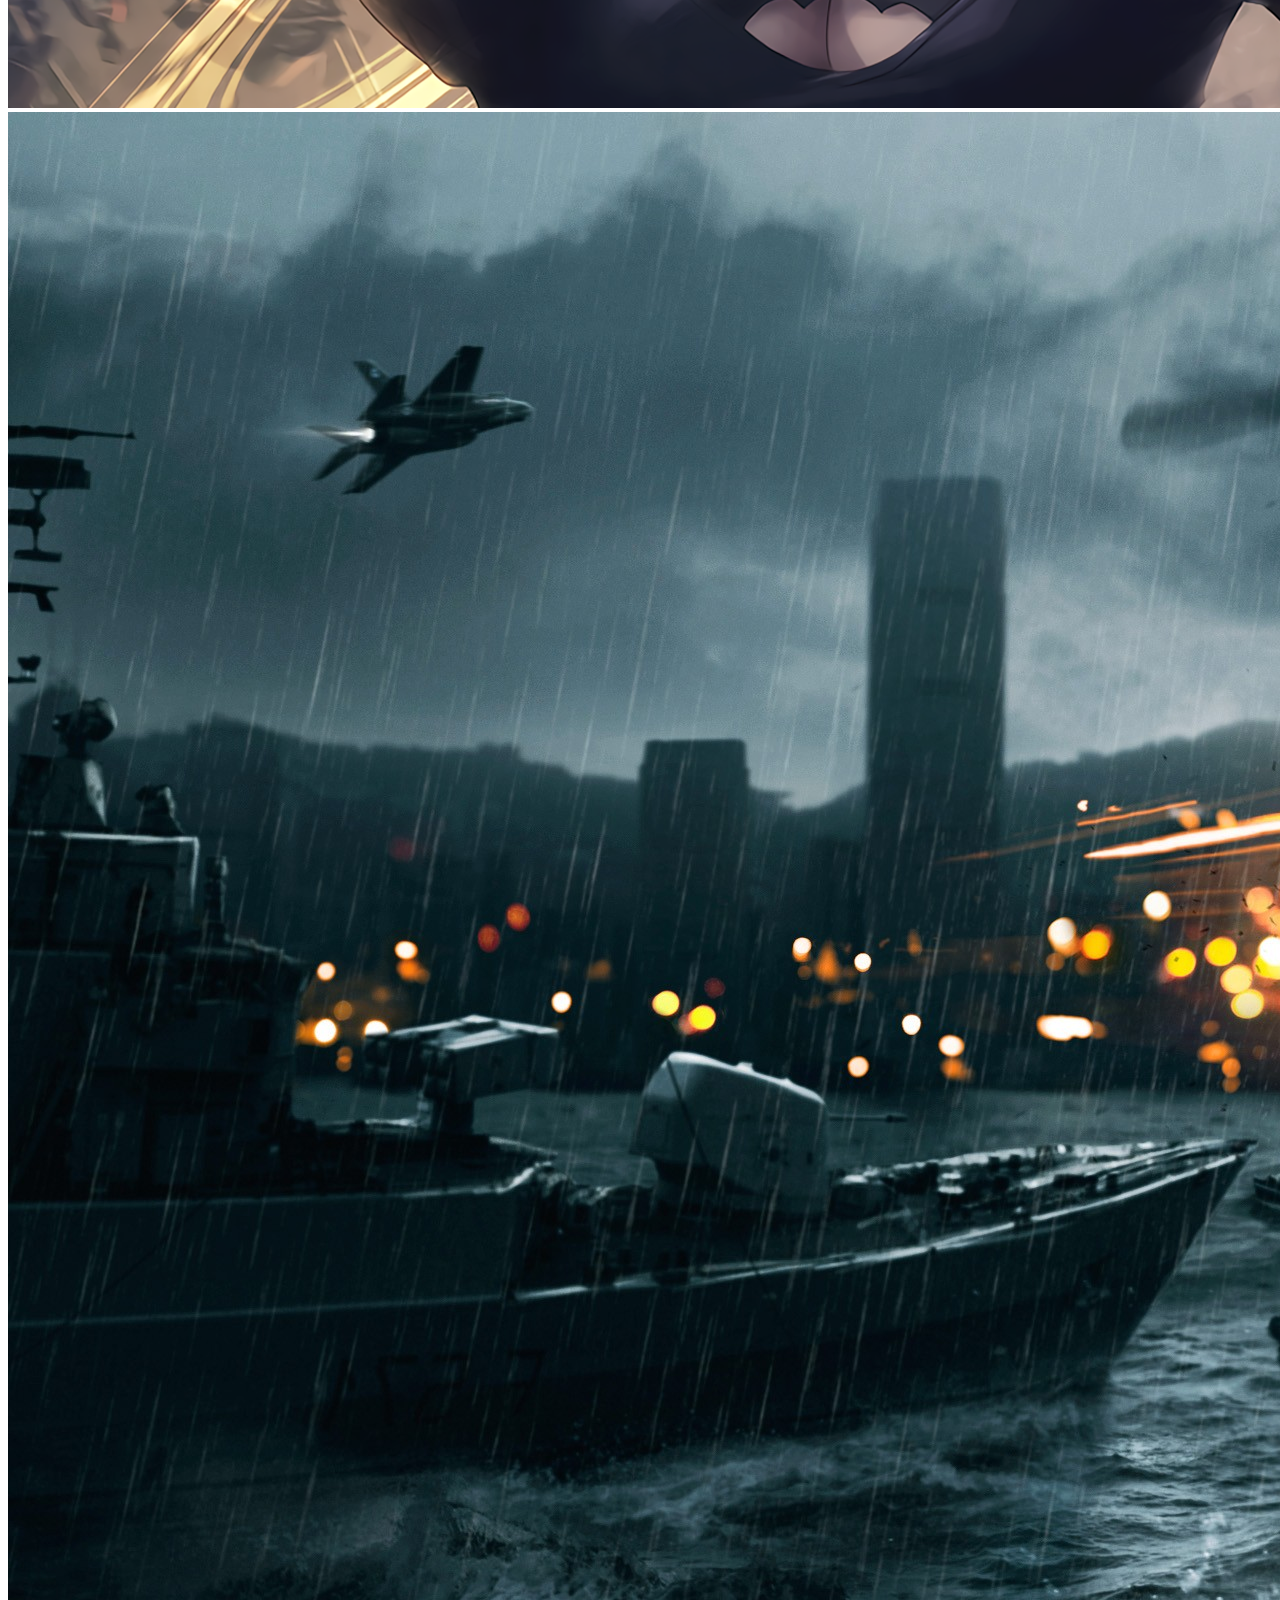
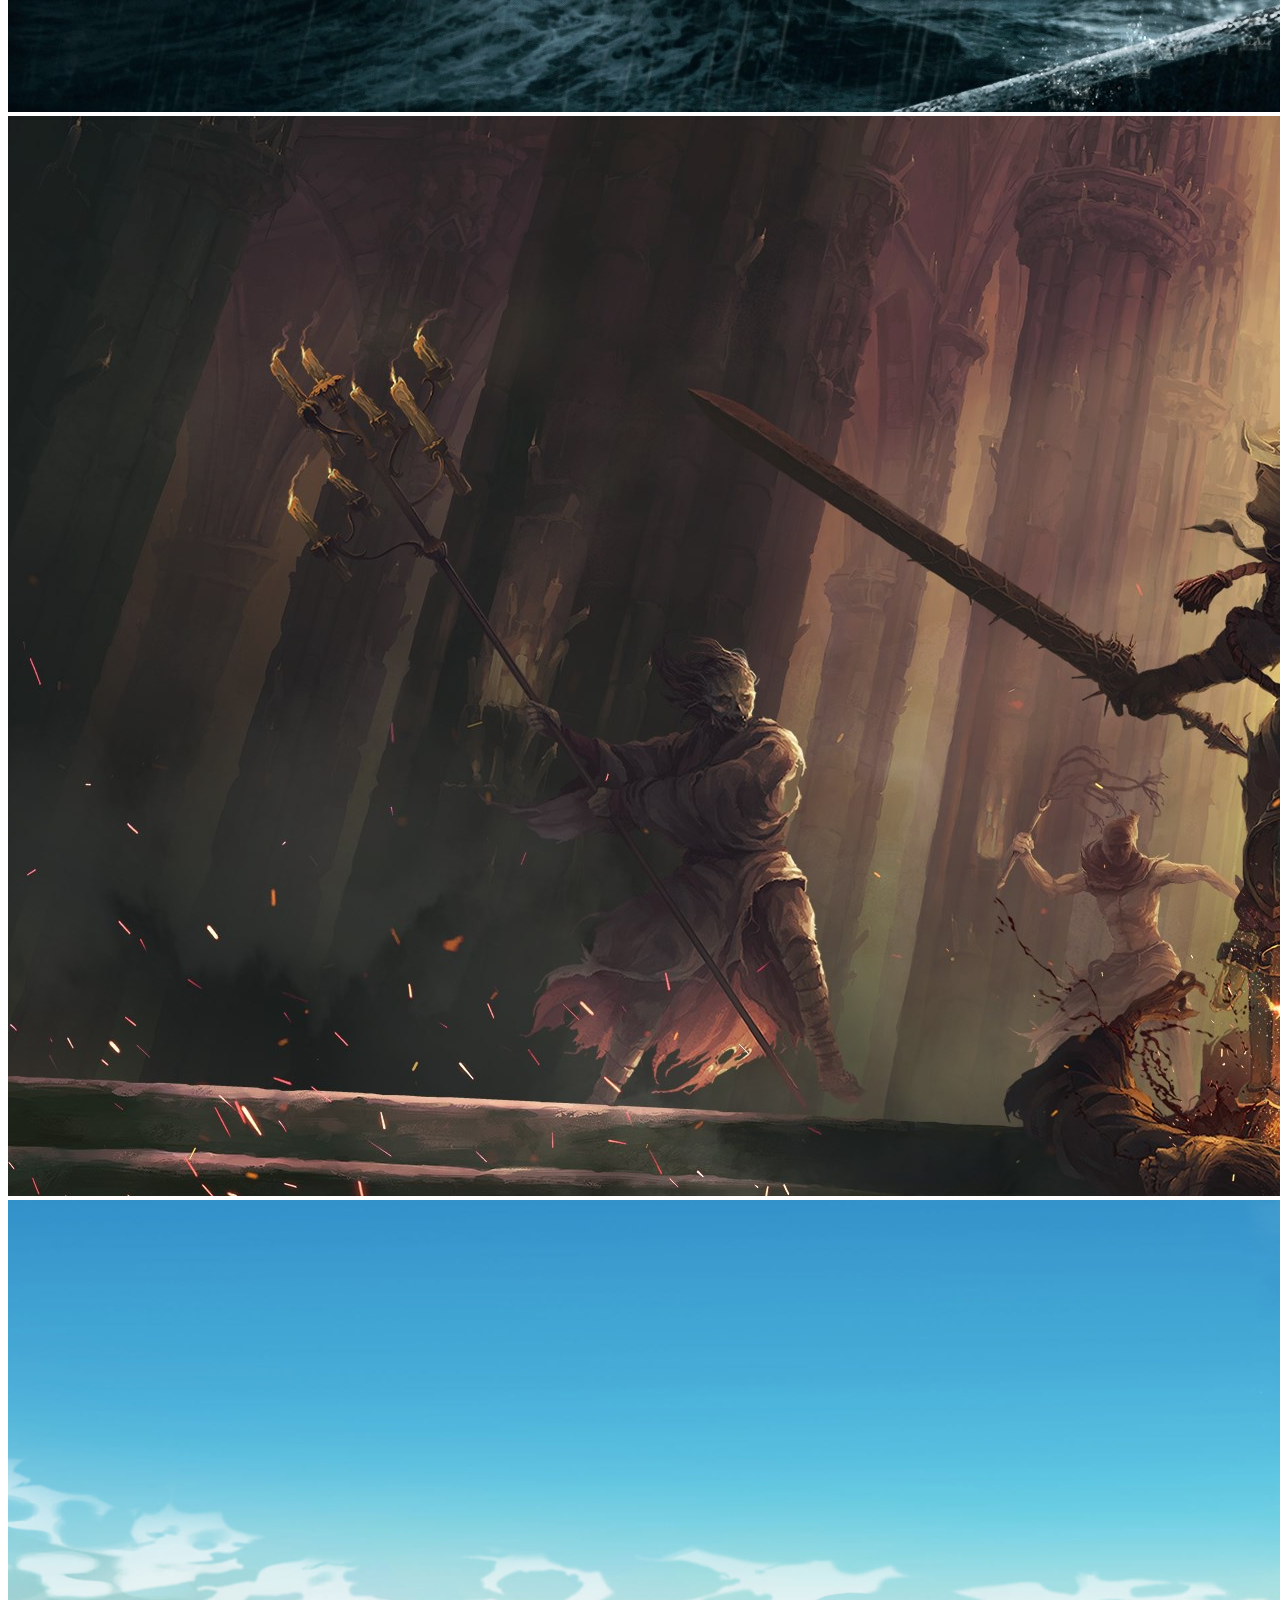
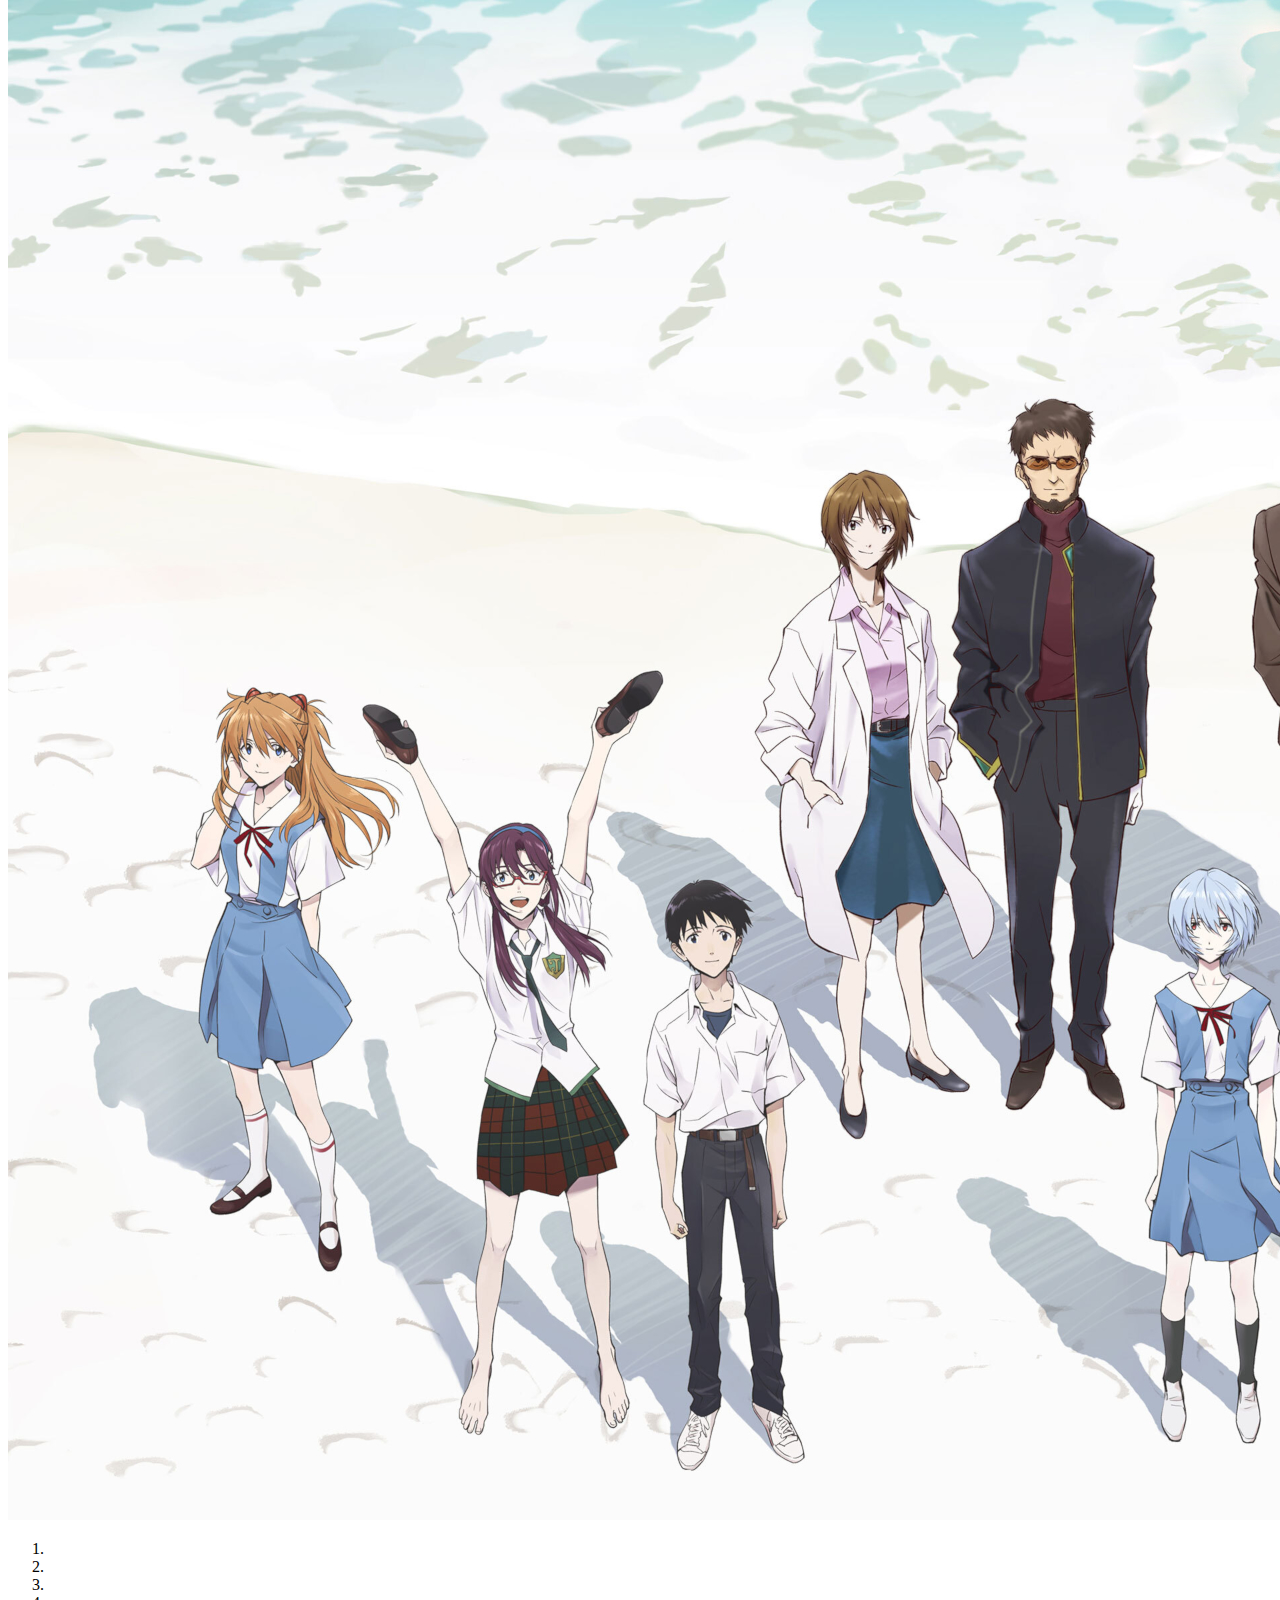
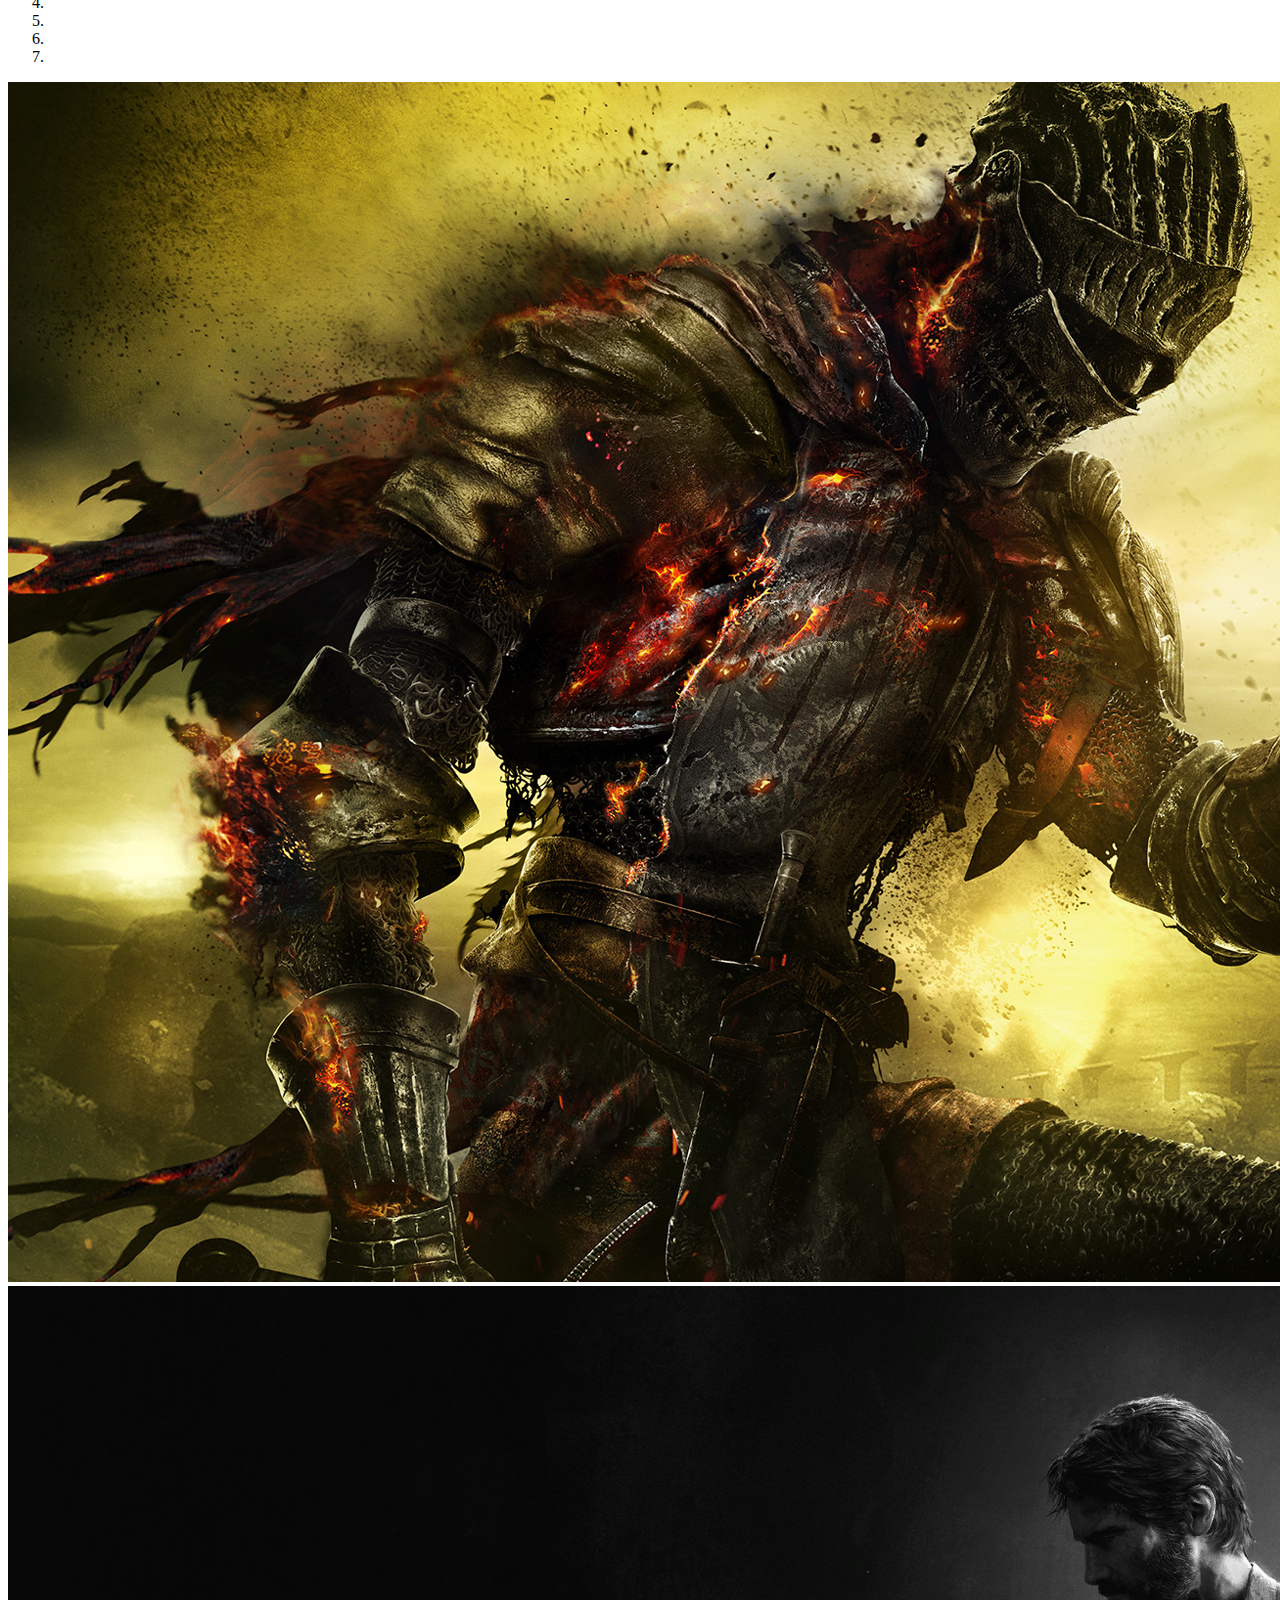
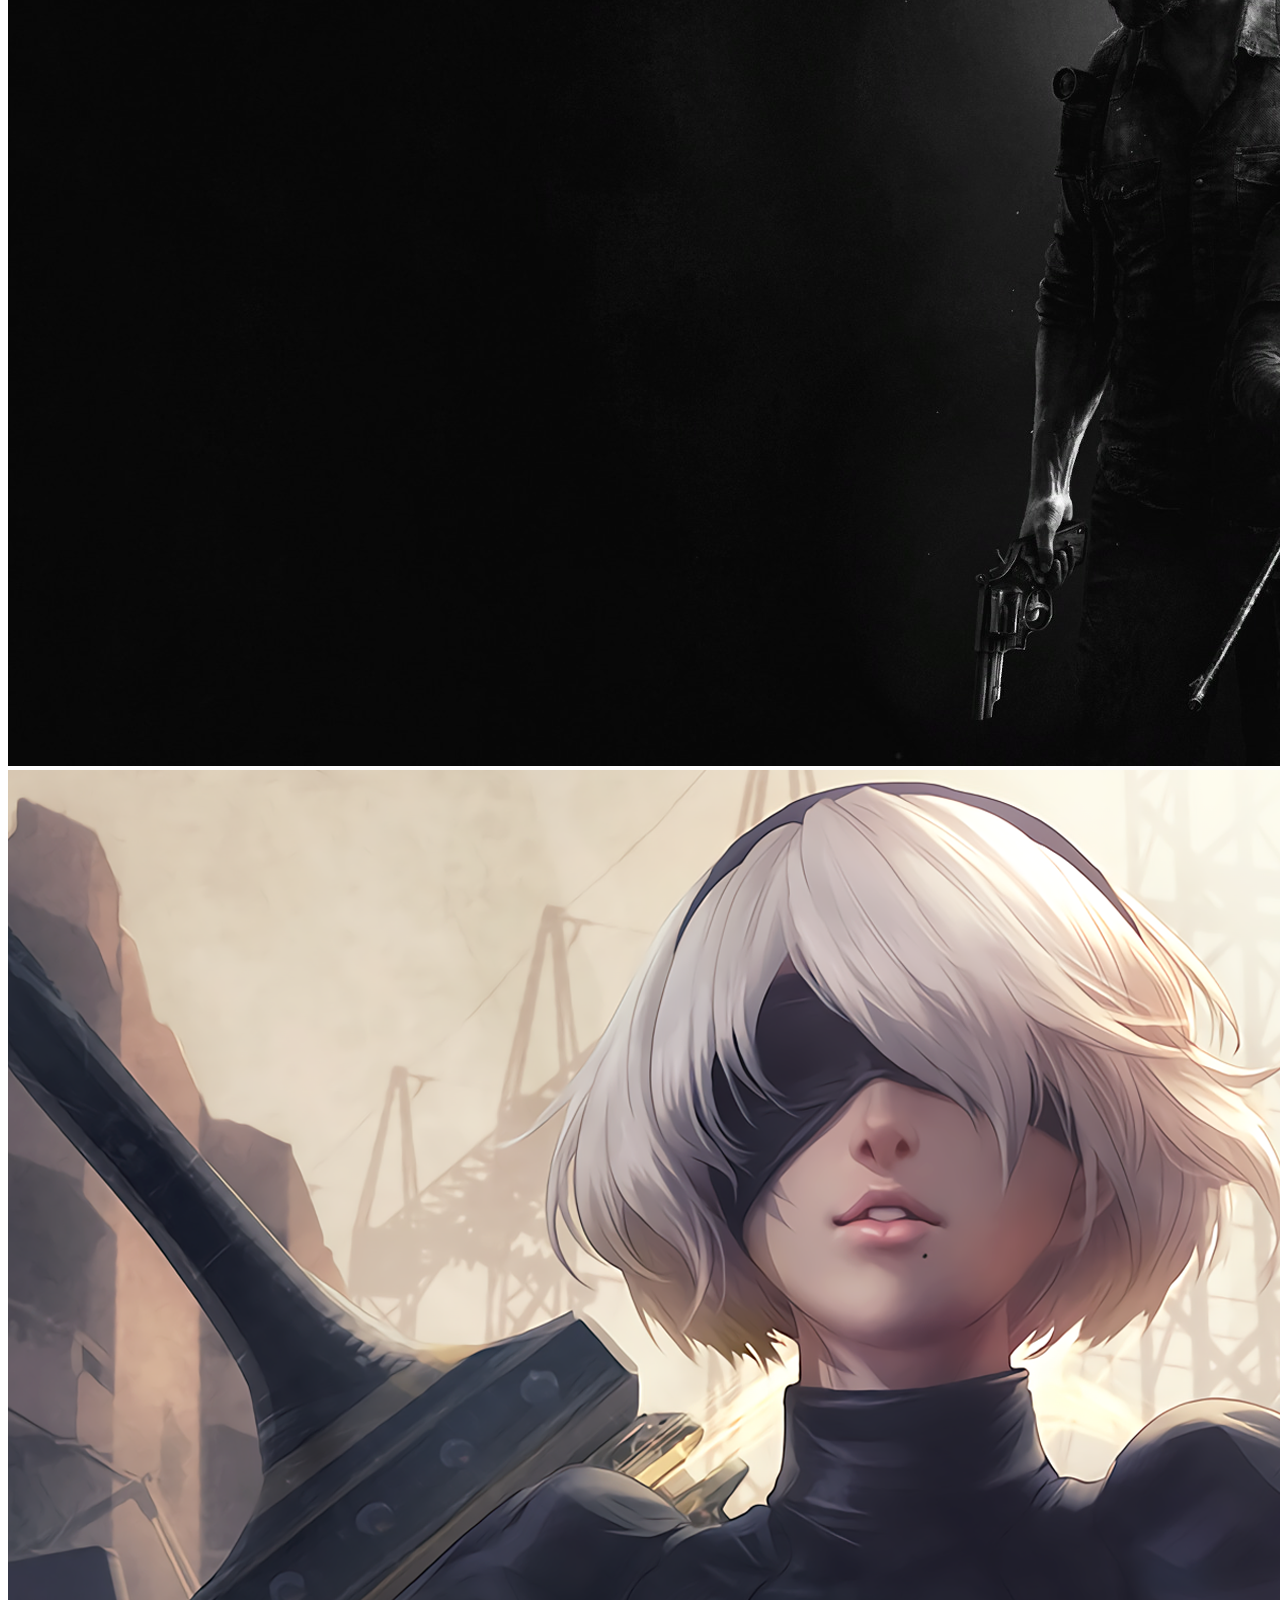
==== commit f4225121: "Arreglando las rutas :bug:" ====
--- a/index.html
+++ b/index.html
@@ -7,15 +7,15 @@
     <!-- Bootstrap CSS link -->
     <link href="https://cdn.jsdelivr.net/npm/bootstrap@5.3.0-alpha1/dist/css/bootstrap.min.css" rel="stylesheet" integrity="sha384-GLhlTQ8iRABdZLl6O3oVMWSktQOp6b7In1Zl3/Jr59b6EGGoI1aFkw7cmDA6j6gD" crossorigin="anonymous">
     <!-- CSS -->
-    <link rel="stylesheet" href="./Statics/css/Style.css">
+    <link rel="stylesheet" href="./statics/css/Style.css">
     <!-- Font link -->
     <link href="https://fonts.cdnfonts.com/css/gotham" rel="stylesheet">
     <!-- Favicon -->
-    <link rel="shortcut icon" href="./Statics/Images/icono.ico">
+    <link rel="shortcut icon" href="./statics/Images/icono.ico">
     <!-- Bootstrap iconos -->
     <link rel="stylesheet" href="https://cdn.jsdelivr.net/npm/bootstrap-icons@1.3.0/font/bootstrap-icons.css">
     <!-- Sass css -->
-    <link rel="stylesheet" href="./Statics/sass/mainstyle.css">
+    <link rel="stylesheet" href="./statics/sass/mainstyle.css">
 
     <title>TechGameFreak</title>
 </head>
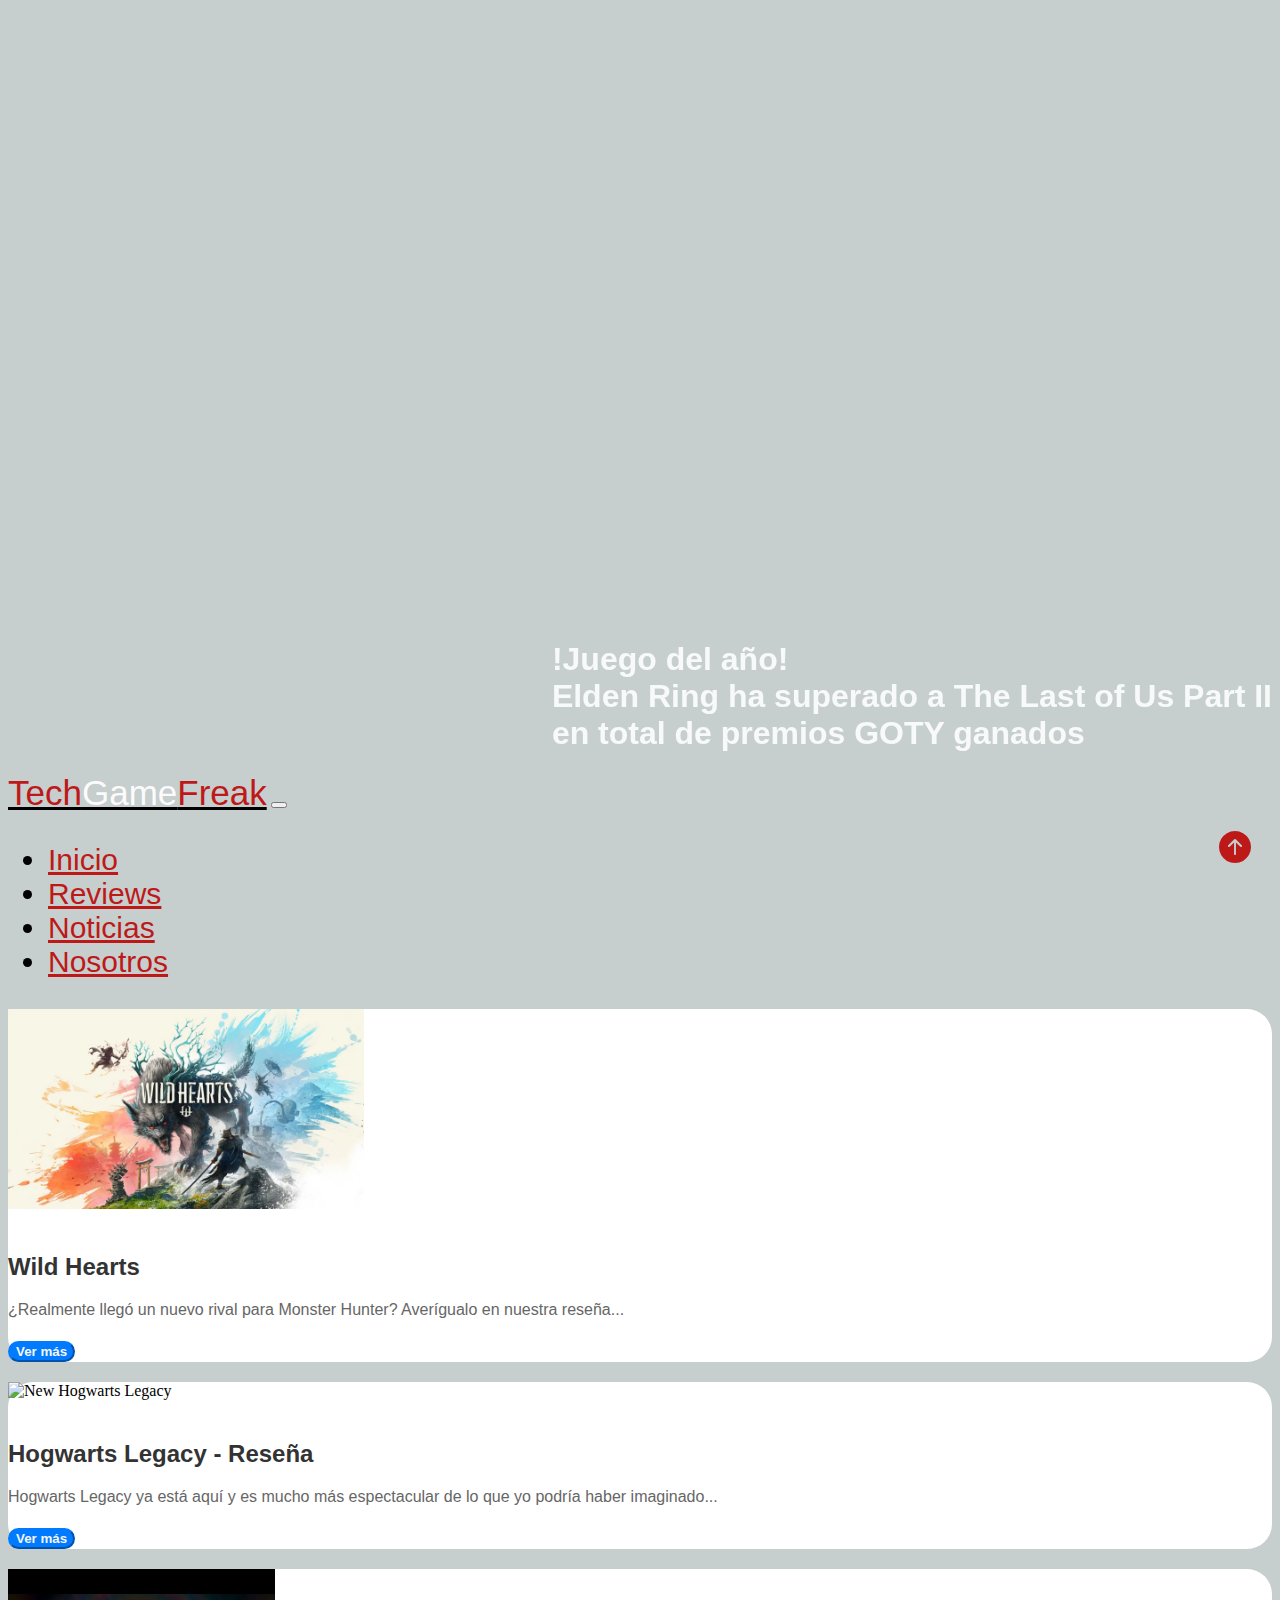
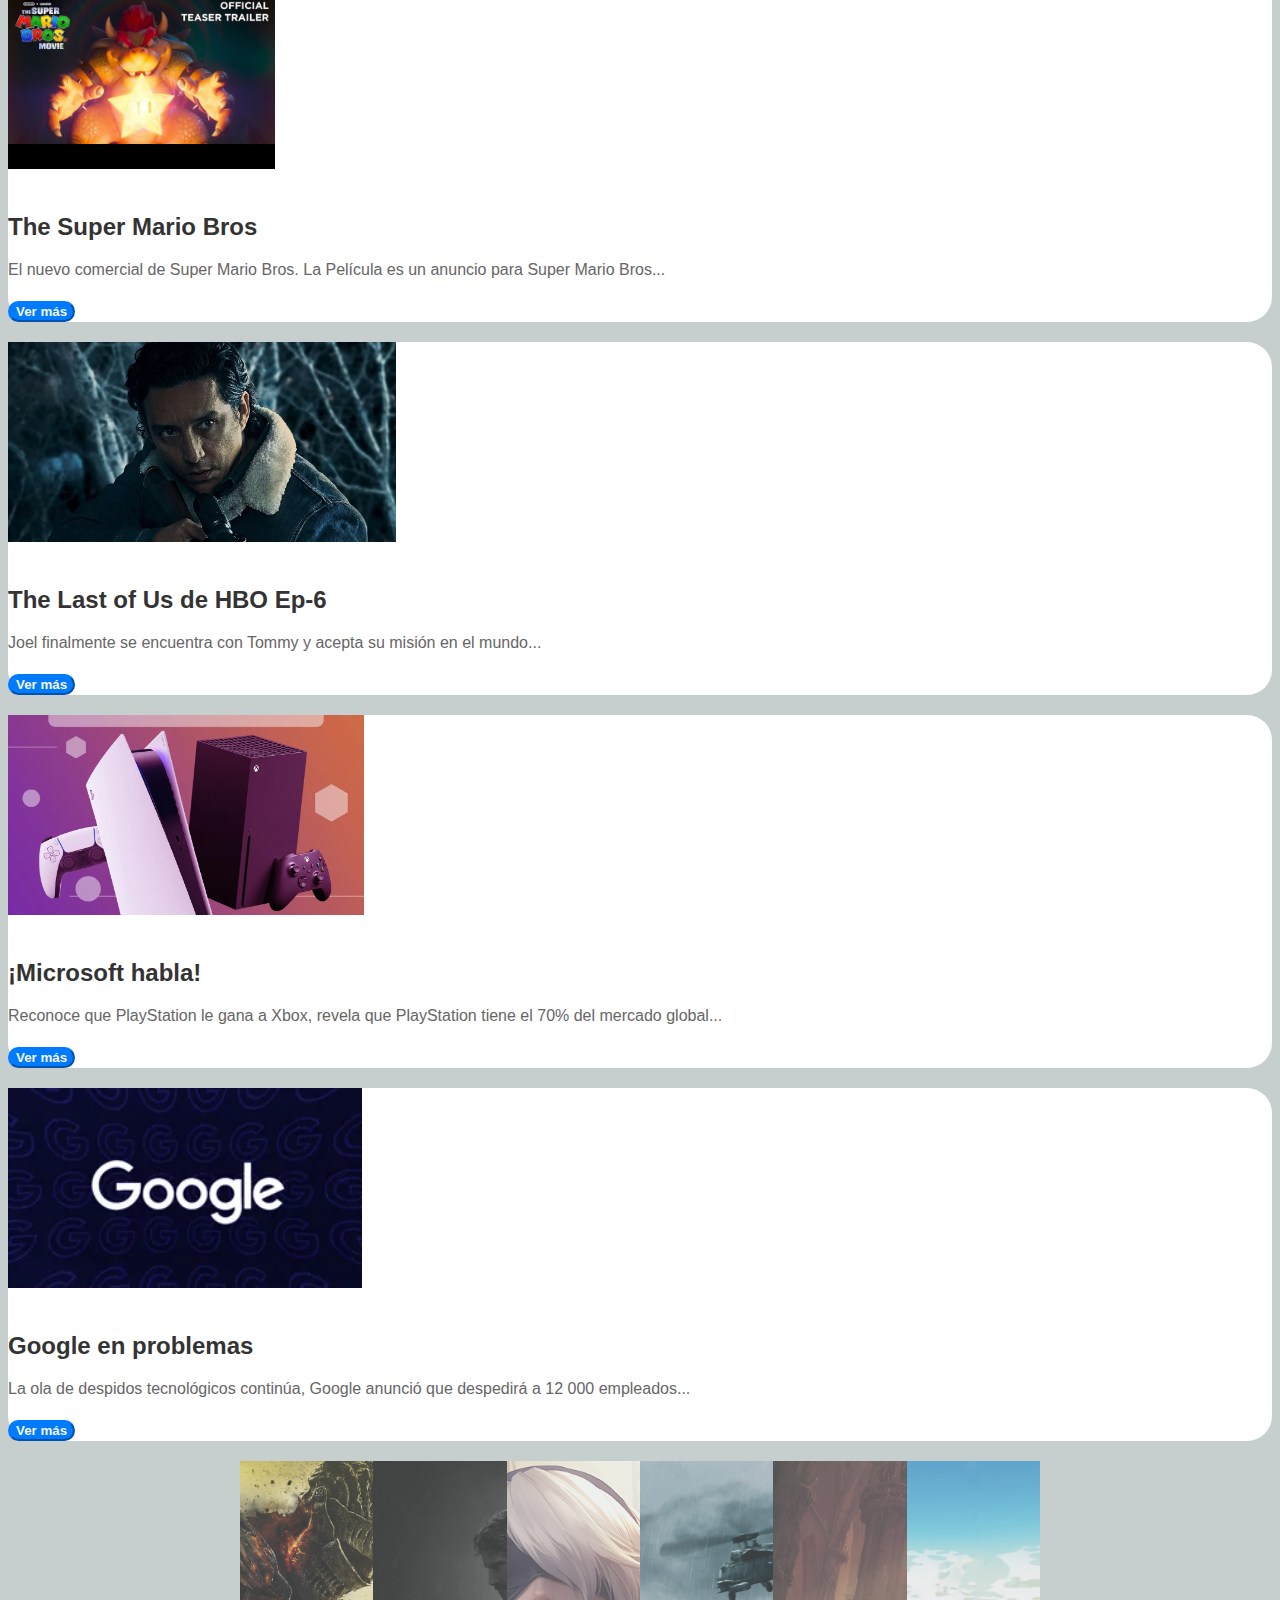
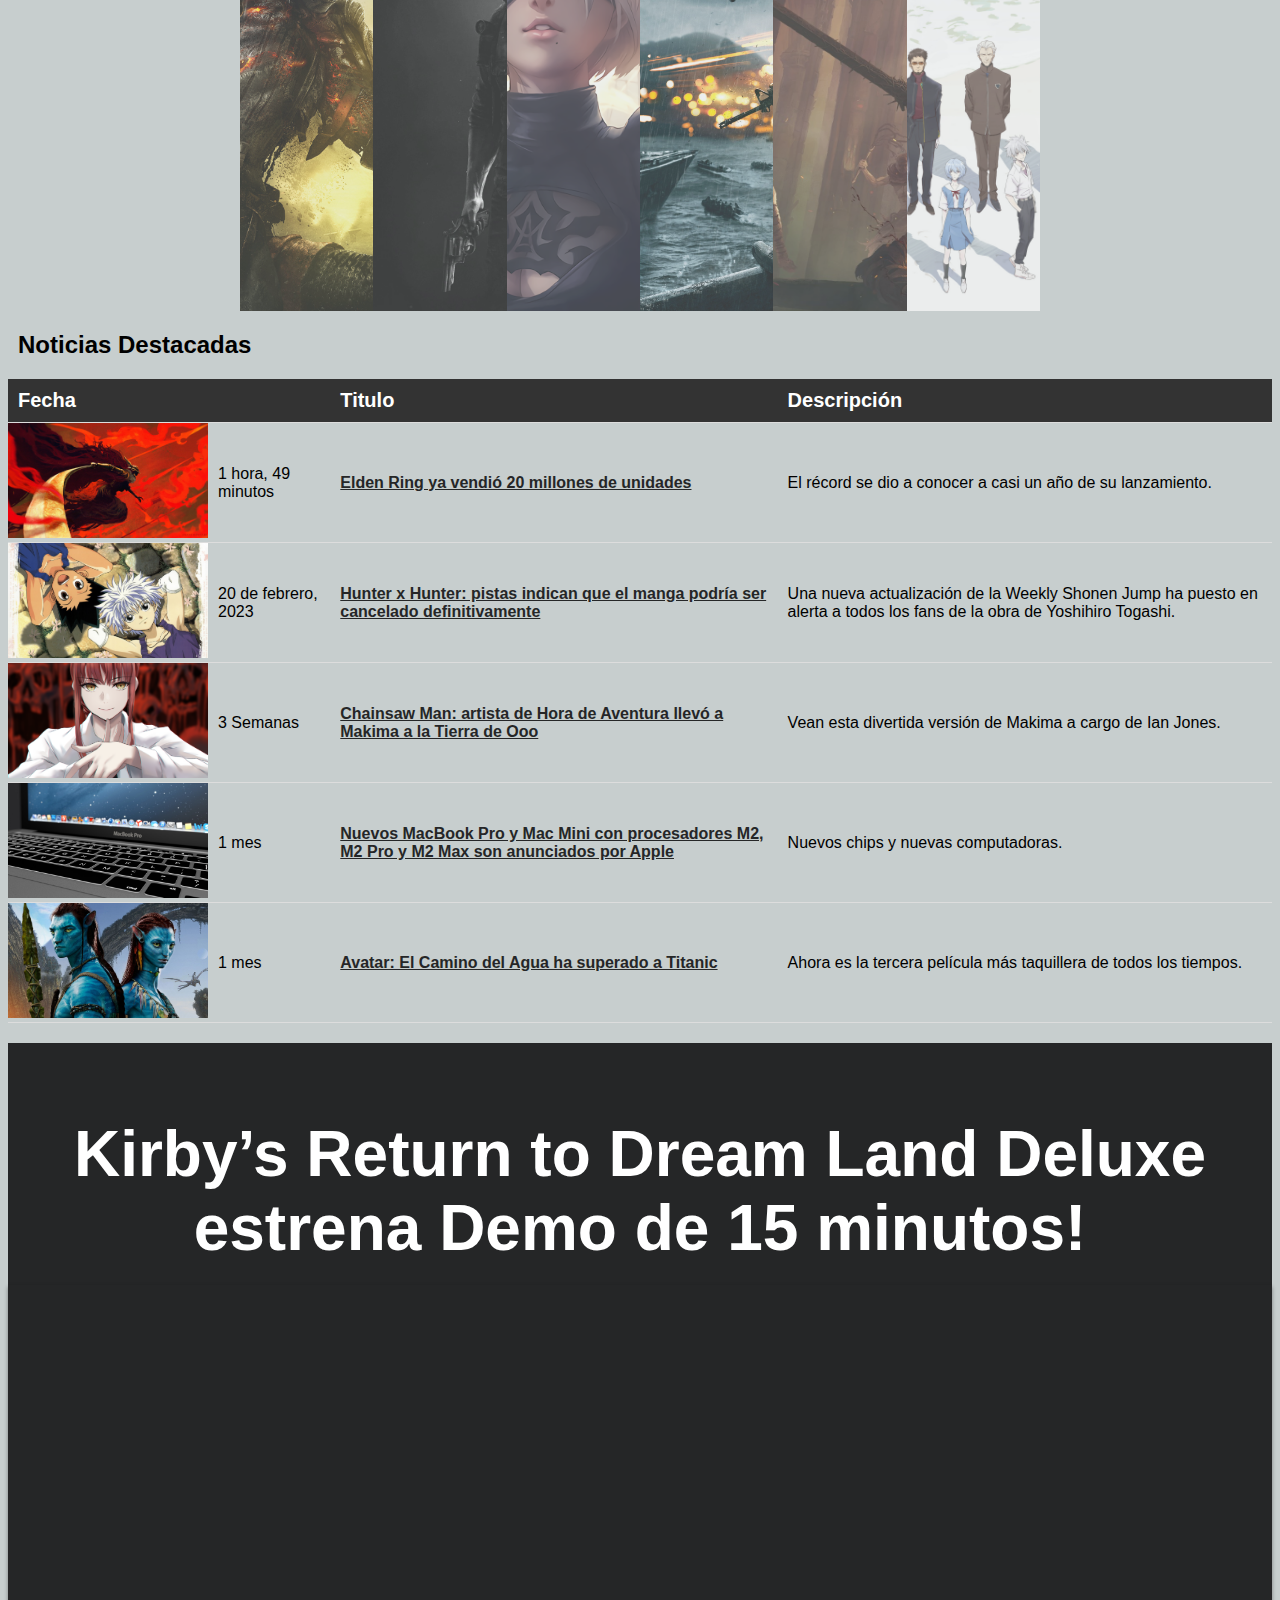
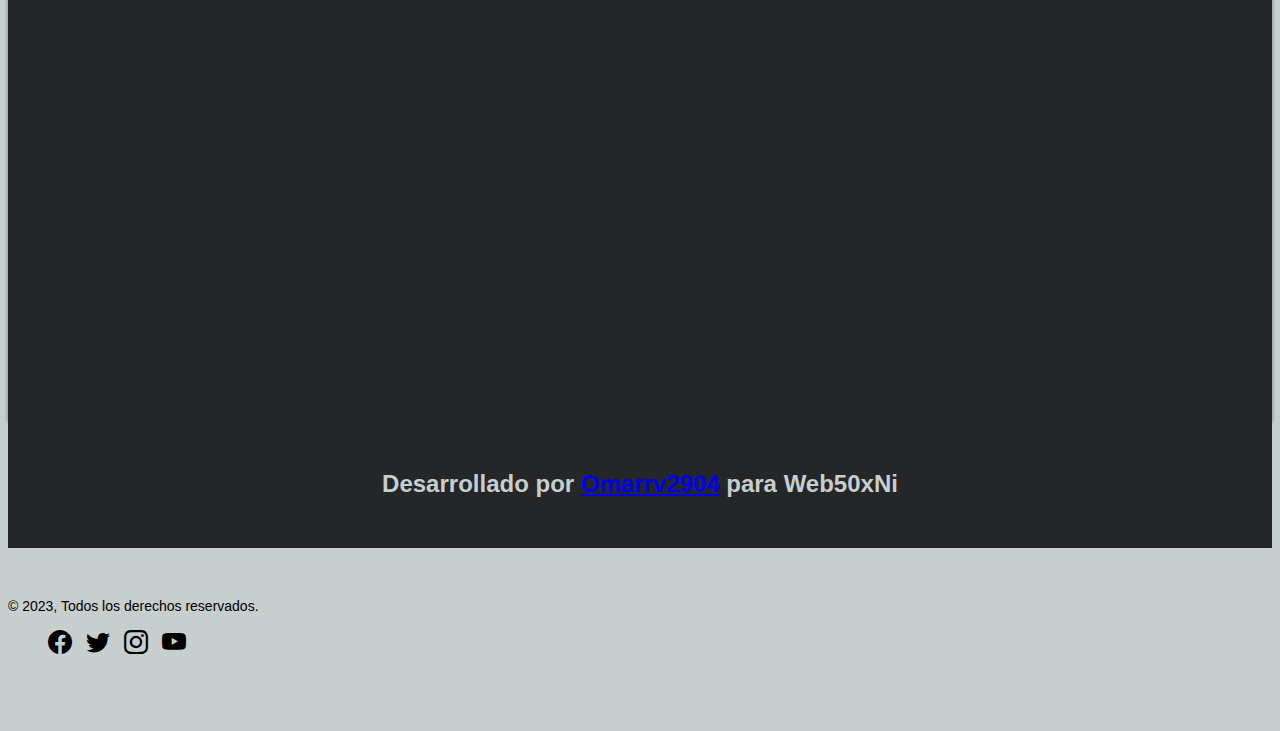
==== commit 45bc2463: "Arreglando las rutas :bug:" ====
--- a/index.html
+++ b/index.html
@@ -11,7 +11,7 @@
     <!-- Font link -->
     <link href="https://fonts.cdnfonts.com/css/gotham" rel="stylesheet">
     <!-- Favicon -->
-    <link rel="shortcut icon" href="./statics/Images/icono.ico">
+    <link rel="shortcut icon" href="./statics/images/icono.ico">
     <!-- Bootstrap iconos -->
     <link rel="stylesheet" href="https://cdn.jsdelivr.net/npm/bootstrap-icons@1.3.0/font/bootstrap-icons.css">
     <!-- Sass css -->
@@ -66,7 +66,7 @@
         <div class="row">
           <div class="col-md-4">
             <div class="card">
-              <img src="/Statics/Images/cards-img/wild-hearts-review_7z4x.800.webp" class="card-img-top" alt="Wild Hearts Game">
+              <img src="./statics/images/cards-img/wild-hearts-review_7z4x.800.webp" class="card-img-top" alt="Wild Hearts Game">
               <div class="card-body">
                 <h5 class="card-title">Wild Hearts</h5>                
                 <p class="card-text">¿Realmente llegó un nuevo rival para Monster Hunter? Averígualo en nuestra reseña<span id="dots1">...</span><span id="more1">. Desde que se anunció Wild Hearts llamó la atención que su concepto lucía muy parecido al de la serie Monster Hunter de Capcom, pero también porque sonaba interesante la idea de ver un juego de este tipo desarrollado por el equipo de Omega Force, reconocido estudio a cargo de la serie Dynasty Warriors.</span></p>  
@@ -76,7 +76,7 @@
           </div>
           <div class="col-md-4">
             <div class="card">
-              <img src="/Statics/Images/cards-img/screen-14.jpg" class="card-img-top" alt="New Hogwarts Legacy">
+              <img src="./statics/smages/cards-img/screen-14.jpg" class="card-img-top" alt="New Hogwarts Legacy">
               <div class="card-body">
                 <h5 class="card-title">Hogwarts Legacy - Reseña</h5>                
                 <p class="card-text">Hogwarts Legacy ya está aquí y es mucho más espectacular de lo que yo podría haber imaginado<span id="dots2">...</span><span id="more2">. Como en la historia de Harry Potter, los amigos que hacemos en esta aventura son nuestro mayor apoyo, algunos te acompañarán en ciertas misiones y te ayudarán a perfeccionar tus habilidades.</span></p>  
@@ -86,7 +86,7 @@
           </div>
           <div class="col-md-4">
             <div class="card">
-              <img src="/Statics/Images/cards-img/sddefault.jpg" class="card-img-top" alt="Mario Bros, the movie">
+              <img src="./statics/images/cards-img/sddefault.jpg" class="card-img-top" alt="Mario Bros, the movie">
               <div class="card-body">
                 <h5 class="card-title">The Super Mario Bros</h5>
                 <p class="card-text">El nuevo comercial de Super Mario Bros. La Película es un anuncio para Super Mario Bros<span id="dots3">...</span><span id="more3">. La más reciente pieza de marketing de The Super Mario Bros. La Película es especial, ya que no solo es un anuncio de Super Mario Bros. Plumbing, sino que también es un homenaje a la clásica canción de introducción de la serie live-action The Super Mario Bros. Super Show!.</span></p>  
@@ -96,7 +96,7 @@
           </div>
           <div class="col-md-4">
             <div class="card">
-              <img src="/Statics/Images/cards-img/tlu_nm6p.1280.webp" class="card-img-top" alt="Mario Bros, the movie">
+              <img src="./statics/images/cards-img/tlu_nm6p.1280.webp" class="card-img-top" alt="Mario Bros, the movie">
               <div class="card-body">
                 <h5 class="card-title">The Last of Us de HBO Ep-6</h5>
                 <p class="card-text">Joel finalmente se encuentra con Tommy y acepta su misión en el mundo<span id="dots4">...</span><span id="more4">. Ya vamos a la mitad de la historia principal en The Last of Us y prácticamente Joel y Ellie han experimentando un montón de cosas difíciles y que los han forjado y unido, sobre todo la tragedia del pequeño Sam y su hermano Henry.</span></p>  
@@ -106,7 +106,7 @@
           </div>
           <div class="col-md-4">
             <div class="card">
-              <img src="/Statics/Images/cards-img/ps5-xboxseriesx_pnyh.1280.webp" class="card-img-top" alt="Mario Bros, the movie">
+              <img src="./statics/images/cards-img/ps5-xboxseriesx_pnyh.1280.webp" class="card-img-top" alt="Mario Bros, the movie">
               <div class="card-body">
                 <h5 class="card-title">¡Microsoft habla!</h5>
                 <p class="card-text">Reconoce que PlayStation le gana a Xbox, revela que PlayStation tiene el 70% del mercado global<span id="dots5">...</span><span id="more5">. El presidente de Microsoft comentó que estas cifras han sido más o menos las mismas durante dos décadas y agregó que incluso con los problemas en la cadena de suministros del año pasado, en Sony tuvieron un gran volumen de ventas.</span></p>  
@@ -116,7 +116,7 @@
           </div>
           <div class="col-md-4">
             <div class="card">
-              <img src="Statics/Images/cards-img/google-announces-bard-a-chatbot-rival-to-chatgpt_sen3.280.webp" class="card-img-top" alt="Mario Bros, the movie">
+              <img src="./statics/images/cards-img/google-announces-bard-a-chatbot-rival-to-chatgpt_sen3.280.webp" class="card-img-top" alt="Mario Bros, the movie">
               <div class="card-body">
                 <h5 class="card-title">Google en problemas</h5>
                 <p class="card-text">La ola de despidos tecnológicos continúa, Google anunció que despedirá a 12 000 empleados<span id="dots6">...</span><span id="more6">, el CEO Sundar Pichai anunció los despidos en una publicación de blog, diciendo que Google los había "contratado previamente para una realidad económica diferente a la que enfrentamos hoy" y que los trabajos se eliminarían en una variedad de departamentos diferentes.</span></p>  
@@ -132,12 +132,12 @@
 
     <section class="gal">
       <div id="galeria">
-        <img src="/Statics/Images/gallery-img/01.jpg" alt="DS3">
-        <img src="/Statics/Images/gallery-img/02.jpg" alt="The Last og Ust">
-        <img src="/Statics/Images/gallery-img/03.png" alt="Nier Automata">
-        <img src="/Statics/Images/gallery-img/04.jpg" alt="B4">
-        <img src="/Statics/Images/gallery-img/05.jpg" alt="Blasphemous">
-        <img src="/Statics/Images/gallery-img/06.jpg" alt="Evg Thrice Upon a Time">
+        <img src="./statics/images/gallery-img/01.jpg" alt="DS3">
+        <img src="./statics/images/gallery-img/02.jpg" alt="The Last og Ust">
+        <img src="./statics/images/gallery-img/03.png" alt="Nier Automata">
+        <img src="./statics/images/gallery-img/04.jpg" alt="B4">
+        <img src="./statics/images/gallery-img/05.jpg" alt="Blasphemous">
+        <img src="./statics/images/gallery-img/06.jpg" alt="Evg Thrice Upon a Time">
       </div>
     </section>
 
@@ -156,22 +156,22 @@
           </ol>
           <div class="carousel-inner">
             <div class="carousel-item active">
-              <img src="/Statics/Images/gallery-img/01.jpg" class="d-block w-100" alt="DS3">
-            </div>
-            <div class="carousel-item">
-              <img src="/Statics/Images/gallery-img/02.jpg" class="d-block w-100" alt="The Last og Ust">
-            </div>
-            <div class="carousel-item">
-              <img src="/Statics/Images/gallery-img/03.png" class="d-block w-100" alt="Nier Automata">
-            </div>
-            <div class="carousel-item">
-              <img src="/Statics/Images/gallery-img/04.jpg" class="d-block w-100" alt="B4">
-            </div>
-            <div class="carousel-item">
-              <img src="/Statics/Images/gallery-img/05.jpg" class="d-block w-100" alt="Blasphemous">
-            </div>
-            <div class="carousel-item">
-              <img src="/Statics/Images/gallery-img/06.jpg" class="d-block w-100" alt="Super Mario Odyssey">
+              <img src="./statics/images/gallery-img/01.jpg" class="d-block w-100" alt="DS3">
+            </div>
+            <div class="carousel-item">
+              <img src="./statics/images/gallery-img/02.jpg" class="d-block w-100" alt="The Last og Ust">
+            </div>
+            <div class="carousel-item">
+              <img src="./statics/images/gallery-img/03.png" class="d-block w-100" alt="Nier Automata">
+            </div>
+            <div class="carousel-item">
+              <img src="./statics/images/gallery-img/04.jpg" class="d-block w-100" alt="B4">
+            </div>
+            <div class="carousel-item">
+              <img src="./statics/images/gallery-img/05.jpg" class="d-block w-100" alt="Blasphemous">
+            </div>
+            <div class="carousel-item">
+              <img src="./statics/images/gallery-img/06.jpg" class="d-block w-100" alt="Super Mario Odyssey">
             </div>
           </div>
           <a class="carousel-control-prev" href="#carousel" role="button" data-bs-slide="prev">
@@ -199,33 +199,33 @@
         </thead>
         <tbody>
           <tr>
-            <td class="imgnews"><img src="/Statics/Images/table-img/01.jpg" alt="Malenia-Elden Ring"></td>
+            <td class="imgnews"><img src="./statics/images/table-img/01.jpg" alt="Malenia-Elden Ring"></td>
             <td>1 hora, 49 minutos</td>
-            <td><a href="/Templates/news/Elden Ring.html" target="_blank"><b>Elden Ring ya vendió 20 millones de unidades</b></a></td>
+            <td><a href="./templates/news/Elden Ring.html" target="_blank"><b>Elden Ring ya vendió 20 millones de unidades</b></a></td>
             <td>El récord se dio a conocer a casi un año de su lanzamiento.</td>
           </tr>
           <tr>
-            <td class="imgnews"><img src="/Statics/Images/table-img/02.jpg" alt="HxH-Killua & Gon"></td>
+            <td class="imgnews"><img src="./statics/images/table-img/02.jpg" alt="HxH-Killua & Gon"></td>
             <td>20 de febrero, 2023</td>
-            <td><a href="/Templates/news/Hunter x Hunter.html" target="_blank"><b>Hunter x Hunter: pistas indican que el manga podría ser cancelado definitivamente</b></a></td>
+            <td><a href="./templates/news/Hunter x Hunter.html" target="_blank"><b>Hunter x Hunter: pistas indican que el manga podría ser cancelado definitivamente</b></a></td>
             <td>Una nueva actualización de la Weekly Shonen Jump ha puesto en alerta a todos los fans de la obra de Yoshihiro Togashi.</td>
           </tr>
           <tr>
-            <td class="imgnews"><img src="/Statics/Images/table-img/03.png" alt="Makima-CM"></td>
+            <td class="imgnews"><img src="./statics/images/table-img/03.png" alt="Makima-CM"></td>
             <td>3 Semanas</td>
-            <td><a href="/Templates/news/Chainsaw Man.html" target="_blank"><b>Chainsaw Man: artista de Hora de Aventura llevó a Makima a la Tierra de Ooo</b></a></td>
+            <td><a href="./templates/news/Chainsaw Man.html" target="_blank"><b>Chainsaw Man: artista de Hora de Aventura llevó a Makima a la Tierra de Ooo</b></a></td>
             <td>Vean esta divertida versión de Makima a cargo de Ian Jones.</td>
           </tr>
           <tr>
-            <td class="imgnews"><img src="/Statics/Images/table-img/04.jpg" alt="McBook & McMini"></td>
+            <td class="imgnews"><img src="./statics/images/table-img/04.jpg" alt="McBook & McMini"></td>
             <td>1 mes</td>
-            <td><a href="/Templates/news/MacBook Pro&Mac Mini.html" target="_blank"><b>Nuevos MacBook Pro y Mac Mini con procesadores M2, M2 Pro y M2 Max son anunciados por Apple</b></a></td>
+            <td><a href="./templates/news/MacBook Pro&Mac Mini.html" target="_blank"><b>Nuevos MacBook Pro y Mac Mini con procesadores M2, M2 Pro y M2 Max son anunciados por Apple</b></a></td>
             <td>Nuevos chips y nuevas computadoras.</td>
           </tr>
           <tr>
-            <td class="imgnews"><img src="/Statics/Images/table-img/05.jpg" alt="Avatar2"></td>
+            <td class="imgnews"><img src="./statics/images/table-img/05.jpg" alt="Avatar2"></td>
             <td>1 mes</td>
-            <td><a href="/Templates/news/Avatar.html" target="_blank"><b>Avatar: El Camino del Agua ha superado a Titanic</b></a></td>
+            <td><a href="./templates/news/Avatar.html" target="_blank"><b>Avatar: El Camino del Agua ha superado a Titanic</b></a></td>
             <td>Ahora es la tercera película más taquillera de todos los tiempos.</td>
           </tr>
         </tbody>
@@ -245,28 +245,28 @@
         </thead>
         <tbody>
           <tr>
-            <td class="imgnews"><img src="/Statics/Images/table-img/01.jpg" alt="Malenia-Elden Ring"></td>
-            <td><a href="/Templates/news/Elden Ring.html" target="_blank"><b>Elden Ring ya vendió 20 millones de unidades</b></a></td>
+            <td class="imgnews"><img src="./statics/images/table-img/01.jpg" alt="Malenia-Elden Ring"></td>
+            <td><a href="./templates/news/Elden Ring.html" target="_blank"><b>Elden Ring ya vendió 20 millones de unidades</b></a></td>
             <td>El récord se dio a conocer a casi un año de su lanzamiento.</td>
           </tr>
           <tr>
-            <td class="imgnews"><img src="/Statics/Images/table-img/02.jpg" alt="HxH-Killua & Gon"></td>
-            <td><a href="/Templates/news/Hunter x Hunter.html" target="_blank"><b>Hunter x Hunter: pistas indican que el manga podría ser cancelado definitivamente</b></a></td>
+            <td class="imgnews"><img src="./statics/images/table-img/02.jpg" alt="HxH-Killua & Gon"></td>
+            <td><a href="./templates/news/Hunter x Hunter.html" target="_blank"><b>Hunter x Hunter: pistas indican que el manga podría ser cancelado definitivamente</b></a></td>
             <td>Una nueva actualización de la Weekly Shonen Jump ha puesto en alerta a todos los fans de la obra de Yoshihiro Togashi.</td>
           </tr>
           <tr>
-            <td class="imgnews"><img src="/Statics/Images/table-img/03.png" alt="Makima-CM"></td>
-            <td><a href="/Templates/news/Chainsaw Man.html" target="_blank"><b>Chainsaw Man: artista de Hora de Aventura llevó a Makima a la Tierra de Ooo</b></a></td>
+            <td class="imgnews"><img src="./statics/images/table-img/03.png" alt="Makima-CM"></td>
+            <td><a href="./templates/news/Chainsaw Man.html" target="_blank"><b>Chainsaw Man: artista de Hora de Aventura llevó a Makima a la Tierra de Ooo</b></a></td>
             <td>Vean esta divertida versión de Makima a cargo de Ian Jones.</td>
           </tr>
           <tr>
-            <td class="imgnews"><img src="/Statics/Images/table-img/04.jpg" alt="McBook & McMini"></td>
-            <td><a href="/Templates/news/MacBook Pro&Mac Mini.html" target="_blank"><b>Nuevos MacBook Pro y Mac Mini con procesadores M2, M2 Pro y M2 Max son anunciados por Apple</b></a></td>
+            <td class="imgnews"><img src="./statics/images/table-img/04.jpg" alt="McBook & McMini"></td>
+            <td><a href="./templates/news/MacBook Pro&Mac Mini.html" target="_blank"><b>Nuevos MacBook Pro y Mac Mini con procesadores M2, M2 Pro y M2 Max son anunciados por Apple</b></a></td>
             <td>Nuevos chips y nuevas computadoras.</td>
           </tr>
           <tr>
-            <td class="imgnews"><img src="/Statics/Images/table-img/05.jpg" alt="Avatar2"></td>
-            <td><a href="/Templates/news/Avatar.html" target="_blank"><b>Avatar: El Camino del Agua ha superado a Titanic</b></a></td>
+            <td class="imgnews"><img src="./statics/images/table-img/05.jpg" alt="Avatar2"></td>
+            <td><a href="./templates/news/Avatar.html" target="_blank"><b>Avatar: El Camino del Agua ha superado a Titanic</b></a></td>
             <td>Ahora es la tercera película más taquillera de todos los tiempos.</td>
           </tr>
         </tbody>
@@ -286,23 +286,23 @@
         </thead>
         <tbody>
           <tr>
-            <td><a href="/Templates/news/Elden Ring.html" target="_blank"><b>Elden Ring ya vendió 20 millones de unidades</b></a></td>
+            <td><a href="./templates/news/Elden Ring.html" target="_blank"><b>Elden Ring ya vendió 20 millones de unidades</b></a></td>
             <td>El récord se dio a conocer a casi un año de su lanzamiento.</td>
           </tr>
           <tr>
-            <td><a href="/Templates/news/Hunter x Hunter.html" target="_blank"><b>Hunter x Hunter: pistas indican que el manga podría ser cancelado definitivamente</b></a></td>
+            <td><a href="./templates/news/Hunter x Hunter.html" target="_blank"><b>Hunter x Hunter: pistas indican que el manga podría ser cancelado definitivamente</b></a></td>
             <td>Una nueva actualización de la Weekly Shonen Jump ha puesto en alerta a todos los fans de la obra de Yoshihiro Togashi.</td>
           </tr>
           <tr>
-            <td><a href="/Templates/news/Chainsaw Man.html" target="_blank"><b>Chainsaw Man: artista de Hora de Aventura llevó a Makima a la Tierra de Ooo</b></a></td>
+            <td><a href="./templates/news/Chainsaw Man.html" target="_blank"><b>Chainsaw Man: artista de Hora de Aventura llevó a Makima a la Tierra de Ooo</b></a></td>
             <td>Vean esta divertida versión de Makima a cargo de Ian Jones.</td>
           </tr>
           <tr>
-            <td><a href="/Templates/news/MacBook Pro&Mac Mini.html" target="_blank"><b>Nuevos MacBook Pro y Mac Mini con procesadores M2, M2 Pro y M2 Max son anunciados por Apple</b></a></td>
+            <td><a href="./templates/news/MacBook Pro&Mac Mini.html" target="_blank"><b>Nuevos MacBook Pro y Mac Mini con procesadores M2, M2 Pro y M2 Max son anunciados por Apple</b></a></td>
             <td>Nuevos chips y nuevas computadoras.</td>
           </tr>
           <tr>
-            <td><a href="/Templates/news/Avatar.html" target="_blank"><b>Avatar: El Camino del Agua ha superado a Titanic</b></a></td>
+            <td><a href="./templates/news/Avatar.html" target="_blank"><b>Avatar: El Camino del Agua ha superado a Titanic</b></a></td>
             <td>Ahora es la tercera película más taquillera de todos los tiempos.</td>
           </tr>
         </tbody>
@@ -332,7 +332,7 @@
     <!-- Bootstrap JS link -->
     <script src="https://cdn.jsdelivr.net/npm/bootstrap@5.3.0-alpha1/dist/js/bootstrap.bundle.min.js" integrity="sha384-w76AqPfDkMBDXo30jS1Sgez6pr3x5MlQ1ZAGC+nuZB+EYdgRZgiwxhTBTkF7CXvN" crossorigin="anonymous"></script>
     <!-- Ver mas js link -->
-    <script src="/Statics/js/Vermas.js"></script>
+    <script src="./statics/js/Vermas.js"></script>
   </body>
 
   <section class="dev">
--- a/statics/css/Style.css
+++ b/statics/css/Style.css
@@ -0,0 +1,398 @@
+@import url('https://fonts.cdnfonts.com/css/gotham');
+@import url('https://fonts.cdnfonts.com/css/orbitron');
+@import url('https://fonts.cdnfonts.com/css/pixel-bit');
+@import url('https://fonts.cdnfonts.com/css/baloo-tamma');
+
+*{
+    scroll-behavior: smooth;
+    transition: 1s all ease;
+}
+
+body{
+    background-color: #c7cece;
+}
+                
+.navbar-nav{
+    color: black;
+    font-size: 30px;
+   /* font-family: 'Gotham Light', sans-serif;*/
+    font-family: 'Pixel Bit', sans-serif;
+}
+
+.fw-bold{
+    color: black;
+    font-size: 35px;
+    /*font-family: 'Gotham', sans-serif;*/
+    font-family: 'Orbitron', sans-serif;
+                                                
+}
+
+.prueba span:hover{
+    display: none; 
+}
+
+.nav-link{
+    color: rgb(190, 25, 25);
+}
+
+header{
+    height: 85vh;
+    min-height: 100px;
+    background-size: cover;
+    background-position: 40%;
+    background-image: url('./statics/images/header-img/home/header-home.jpg');
+    filter: grayscale(50%);
+    align-content: flex-end;
+    display: flex;
+    flex-wrap: wrap;
+    justify-content: flex-end;
+}
+
+.titulo{
+    display: grid;
+    place-items: center;
+    font-family: 'Baloo Tamma', sans-serif;
+    color: #F7F9F9;
+}
+
+/* Media query para el header */
+/* tablet */
+@media (max-width: 768px){
+    header{
+        background-size: cover;
+        background-position: 95%;
+        background-image: url("./statics/images/header-img/home/header-home.jpg");
+        justify-content: flex-start;
+    }
+}
+/* vista mobile para el header */
+@media (max-width: 600px){
+    header{
+        background-size: cover;
+        background-position: 55%;
+        background-image: url("./statics/images/header-img/home/header-home-mobile.jpg");
+        justify-content: flex-start;
+    }
+}
+
+/* Seccion de noticias */
+
+.card{
+    margin-bottom: 20px;
+    box-shadow: 0 4px 8px 0 rgba(0, 0, 0, 0);
+    transition: 0.3s;
+    border-radius: 25px;
+    background-color: white;
+}
+
+.card img{
+    height: 200px;
+    object-fit: cover;
+}
+
+.card:hover{
+    box-shadow: 0 8px 16px 0 rgba(0, 0, 0, 0.2);
+}
+
+.card-title{
+    margin-bottom: 20px;
+    font-size: 24px;
+    font-weight: 600;
+    color: #333;
+    font-family: 'BalooChettan', sans-serif;
+}
+
+.card-text{
+    margin-bottom: 22px;
+    font-size: 16px;
+    color: #666;
+    font-family: 'BalooTammudu', sans-serif;
+}
+
+#more1, #more2, #more3, #more4, #more5, #more6 {
+    display: none;
+}
+
+.btn-primary{
+    background-color: #007bff;
+    border-color: #007bff;
+    color: whitesmoke;
+    font-weight: 600;
+    border-radius: 20px;
+    font-family: 'Baloo Bhai', sans-serif;
+}
+
+.btn-primary:hover {
+    background-color: #1160b4;
+    border-color: #0f5aac;
+    color: white;
+  }
+
+  /* Espacio entre la seccion de noticias y en header */
+  .news{
+    margin-top: 45px;
+  }
+
+  /* media query's de las noticias */
+  @media (max-width: 600px){
+    .news{
+        margin-top: 20px;
+    }
+  }
+
+  /* Galeria */
+
+  .gal{
+    display: flex;
+    justify-content: center;
+    align-items: center;
+  }
+
+  #galeria{
+    display: flex;
+    width: 50rem;
+    height: 450px;
+  }
+
+  #galeria img{
+    width: 0px;
+    flex-grow: 1;
+    object-fit: cover;
+    opacity: .7;
+    transition: .8s ease;
+  }
+
+  #galeria img:hover{
+    cursor: crosshair;
+    width: 350px;
+    opacity: 1;
+    filter: contrast(120%);
+  }
+
+  @media (max-width: 768px){
+    .gal{
+        display: none;
+    }
+  }
+
+  @media screen and (min-width: 768px){
+    .gale{
+        display: none;
+    }
+  }
+
+  @media only screen and (max-width: 768px){
+    .gale{
+        display: block;
+        margin: 0 auto;
+        text-align: center;
+    }
+
+    .gale img{
+        display: inline-block;
+        max-width: 100%;
+        margin: 0px;
+    }
+  }
+
+/* Tabla de noticias */
+.news{
+    margin: 20px 0px;
+}
+
+table{
+    width: 100%;
+    border-collapse: collapse;
+}
+
+th, td{
+    padding: 10px;
+    text-align: left;
+    vertical-align: middle;
+    border-bottom: 1px solid #ddd;
+}
+
+th{
+    background-color: #333;
+    color: #ffff;
+    font-family: 'Baloo Da', sans-serif;
+    font-size: 20px;
+}
+
+td a{
+    display: block;
+    color: #252627;
+    font-family: 'Baloo Da', sans-serif;
+}
+
+td{
+    font-family: 'Baloo Da', sans-serif;
+}
+
+h2{
+    margin-bottom: 20px;
+    font-family: 'Baloo Tamma', sans-serif;
+    padding: 0px 10px;
+    margin-top: 20px;
+}
+
+/* tabla de noticias solo para telefono */
+
+@media (min-width: 768px) {
+    #tabla_compu {
+      display: block;
+    }
+    #table_tlf{
+        display: none;
+    }
+    #table_tlf320{
+        display: none;
+    }
+  }
+  
+  @media screen and (max-width: 768px) {
+    #table_tlf {
+      display: block;
+    }
+    #tabla_compu{
+        display: none;
+    }
+    #table_tlf320{
+        display: none;
+    }
+  }
+
+  @media (max-width: 320px){
+    #tabla_compu {
+        display: none;
+      }
+      #table_tlf{
+          display: none;
+      }
+      #table_tlf320{
+          display: block;
+      }
+  }
+
+  
+/* Imagen de la noticia */
+
+.imgnews{
+    width: 200px;
+    height: 115px;
+    padding: 0px 0px;
+}
+
+.imgnews img{
+    width: 100%;
+    height: 100%;
+    object-fit: cover;
+}
+
+/* media query de la tabla en mobile */
+
+@media (max-width: 600px){
+    .imgnews img{
+        object-fit: contain;
+    }
+}
+
+/* Video antes del footer */
+
+.video{
+    background-color: #252627;
+    display: block;
+}
+
+iframe{
+    margin-bottom: 20px;
+}
+
+.video-titulo{
+    color: #fff;
+    text-align: center;
+    font-size: 4rem;  
+}
+
+.videoplay{
+    display: grid;
+    place-items: center;
+    box-shadow: 0 2px 4px rgba(0,0,0,0.4);
+}
+
+.video-mobil{
+    background-color: #252627;
+    display: block;
+}
+
+.video-titulo-mobil{
+    color: #fff;
+    text-align: center;
+}
+
+.videoplay-mobil{
+    display: grid;
+    place-items: center;
+    box-shadow: 0 2px 4px rgba(0,0,0,0.4);  
+}
+
+@media screen and (min-width: 769px){
+    .video-mobil{
+        display: none;
+    }
+}
+
+@media screen and (max-width: 768px){
+    .video{
+        display: none;
+    }
+}
+
+/* footer */
+
+.btn-lg{
+    display: flex;
+    justify-content: space-between;
+    align-items: center;
+    margin-left: auto;
+}
+
+.dev{
+    background-color: #252627;
+    padding: 50px;
+}
+
+.orrv{
+    text-align: center;
+    font-size: 24px;
+    font-weight: bold;
+    color: #c7cece;
+    font-family: 'Orbitron', sans-serif;
+}
+
+.orrv span{
+    color: #c7cece;
+}
+
+#nosotros{
+    margin-bottom: 15px;
+}
+
+/* Subir */
+
+.subir{
+        position: fixed;
+        bottom: 20px;
+        right: 20px;
+        z-index: 999;
+}
+
+.subir a{
+    display: block;
+    width: 50px;
+    height: 50px;
+    color: rgb(190, 25, 25);
+    text-align: center;
+    font-size: 2rem;
+}
+ --- a/statics/sass/mainstyle.css
+++ b/statics/sass/mainstyle.css
@@ -0,0 +1,20 @@
+@import url("https://fonts.cdnfonts.com/css/orbitron");
+footer {
+  background-color: #c7cece;
+  color: #fff;
+  padding: 50px 0;
+}
+footer p {
+  font-size: 14px;
+  margin: 0;
+  color: black;
+  font-family: "Orbitron", sans-serif;
+}
+footer ul li {
+  display: inline-block;
+  margin-right: 10px;
+}
+footer ul li a {
+  color: black;
+  font-size: 24px;
+}/*# sourceMappingURL=mainstyle.css.map */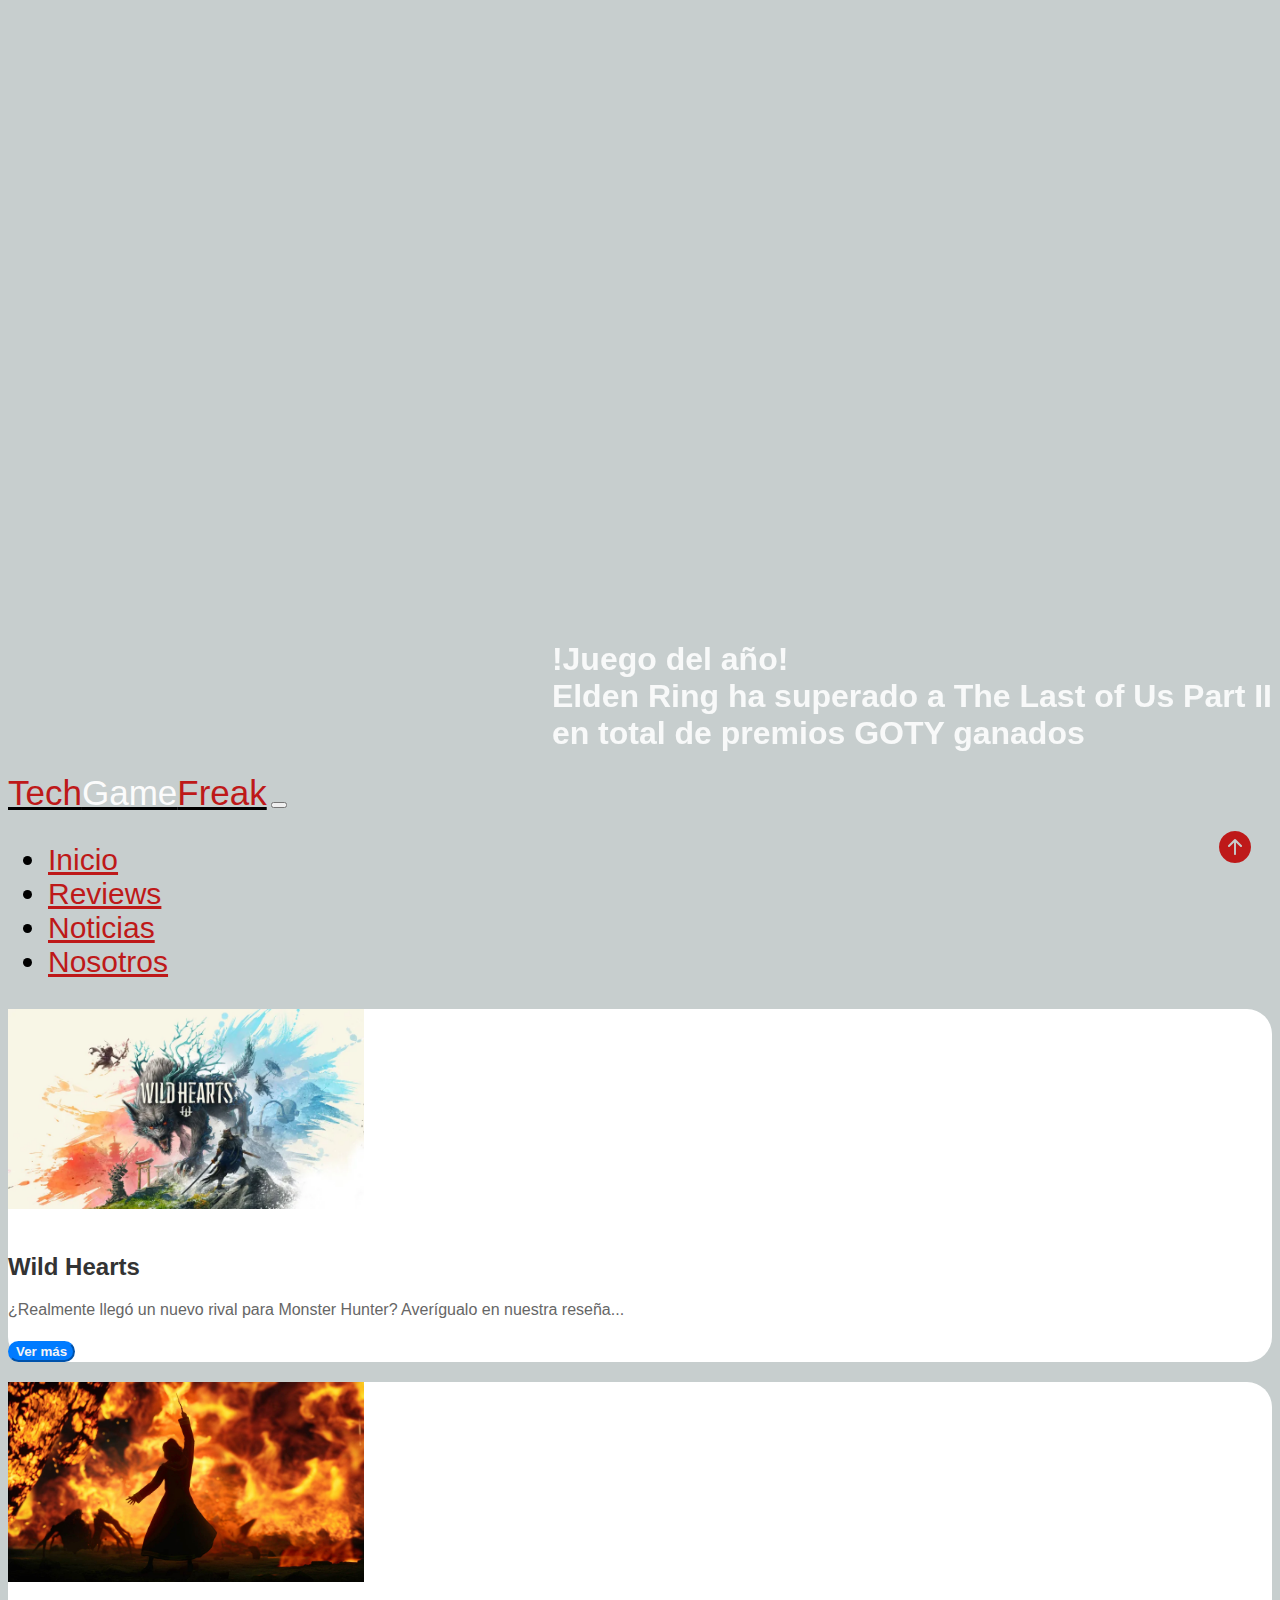
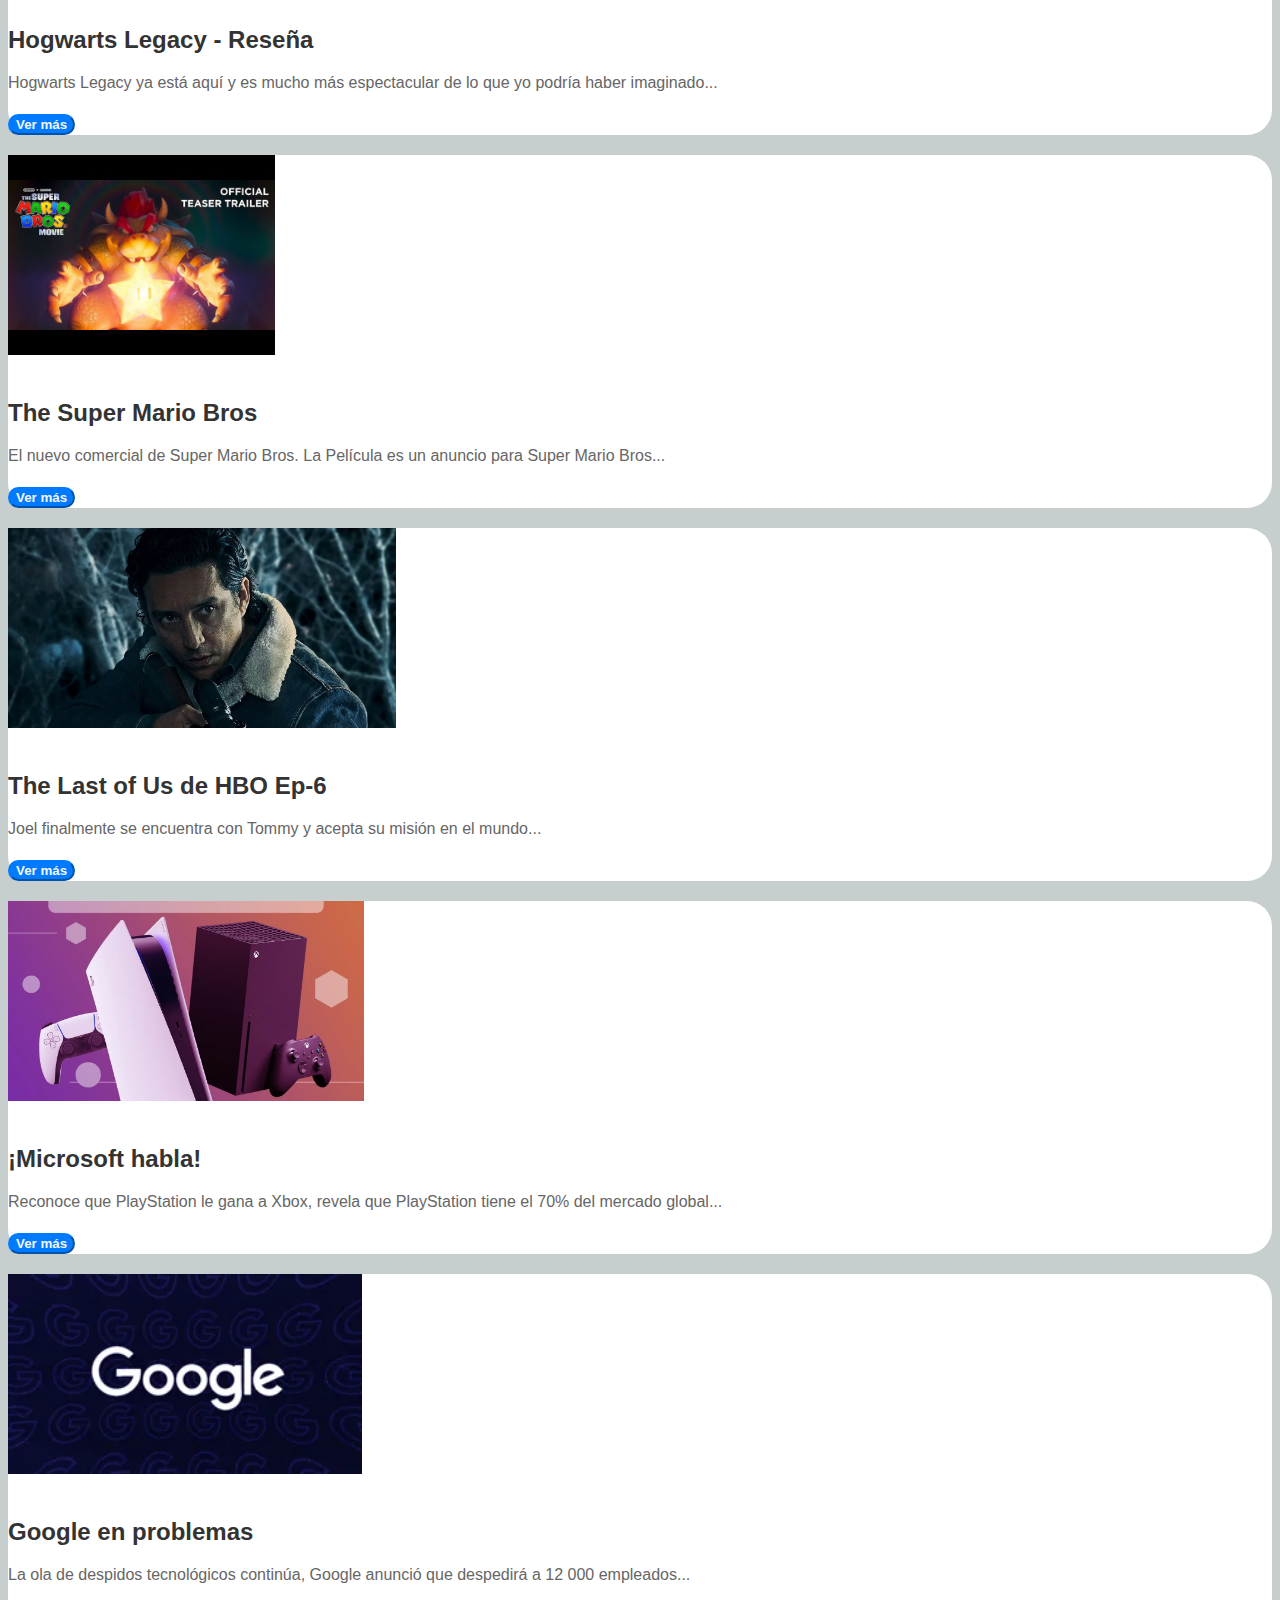
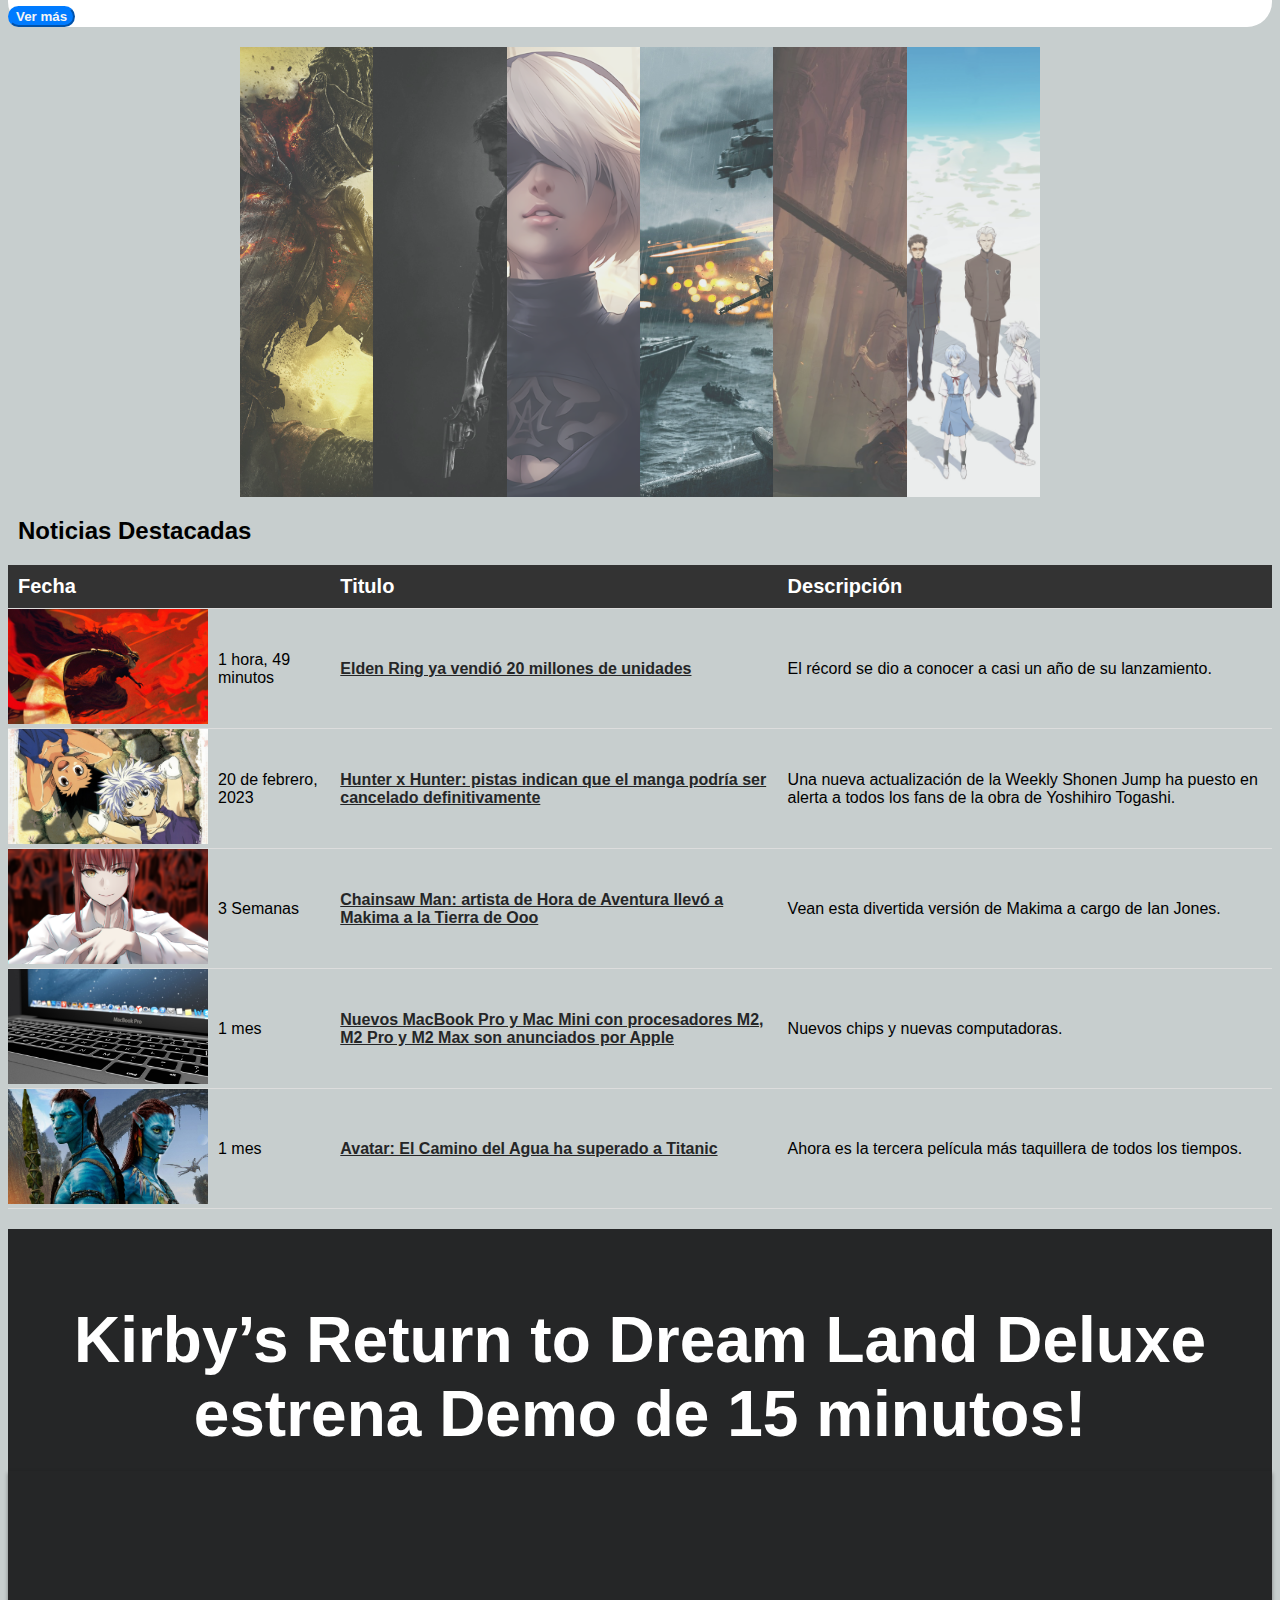
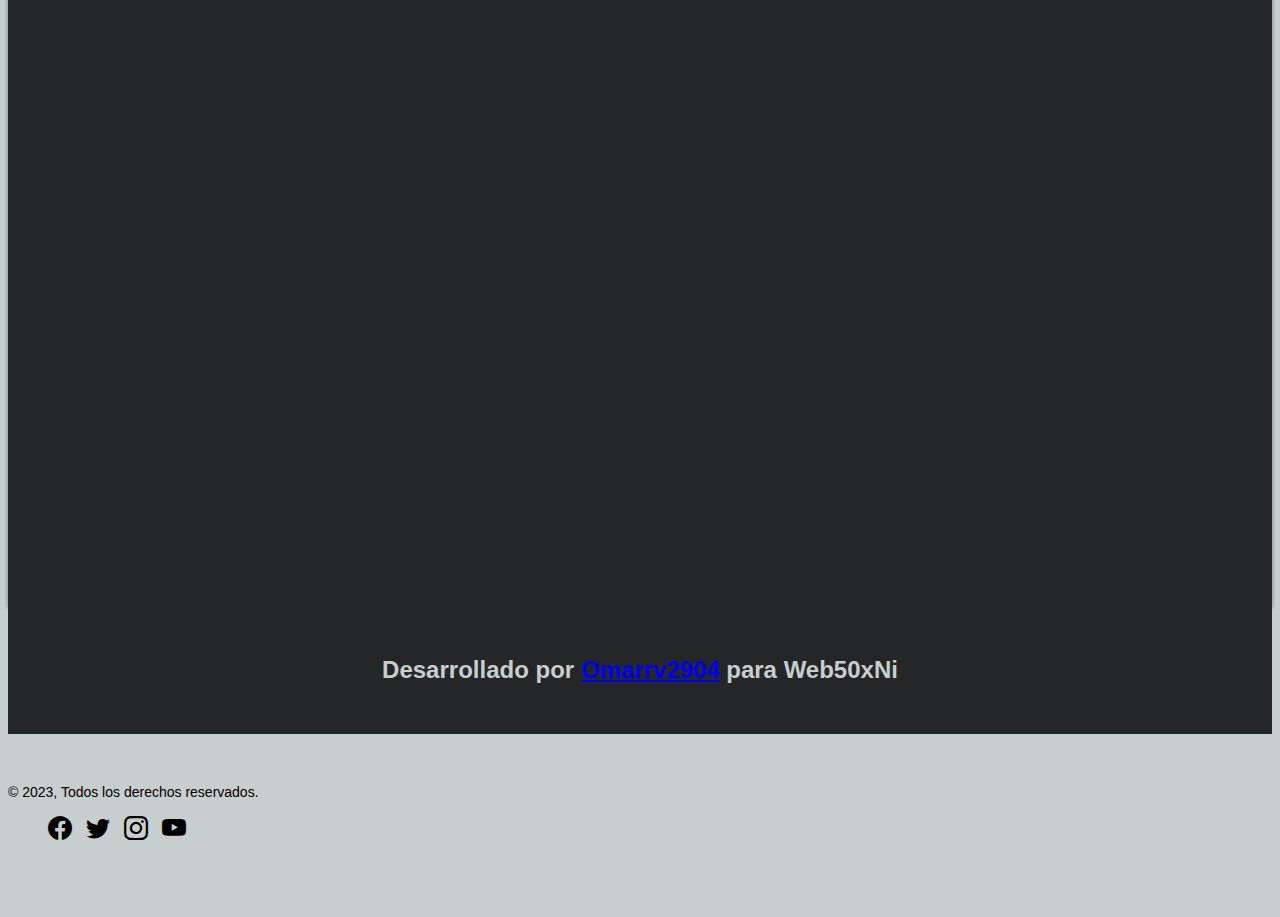
==== commit dd4b1661: "Arreglando las rutas :bug:" ====
--- a/index.html
+++ b/index.html
@@ -76,7 +76,7 @@
           </div>
           <div class="col-md-4">
             <div class="card">
-              <img src="./statics/smages/cards-img/screen-14.jpg" class="card-img-top" alt="New Hogwarts Legacy">
+              <img src="./statics/images/cards-img/screen-14.jpg" class="card-img-top" alt="New Hogwarts Legacy">
               <div class="card-body">
                 <h5 class="card-title">Hogwarts Legacy - Reseña</h5>                
                 <p class="card-text">Hogwarts Legacy ya está aquí y es mucho más espectacular de lo que yo podría haber imaginado<span id="dots2">...</span><span id="more2">. Como en la historia de Harry Potter, los amigos que hacemos en esta aventura son nuestro mayor apoyo, algunos te acompañarán en ciertas misiones y te ayudarán a perfeccionar tus habilidades.</span></p>  
--- a/statics/css/Style.css
+++ b/statics/css/Style.css
@@ -40,7 +40,7 @@
     min-height: 100px;
     background-size: cover;
     background-position: 40%;
-    background-image: url('./statics/images/header-img/home/header-home.jpg');
+    background-image: url('../statics/images/header-img/home/header-home.jpg');
     filter: grayscale(50%);
     align-content: flex-end;
     display: flex;
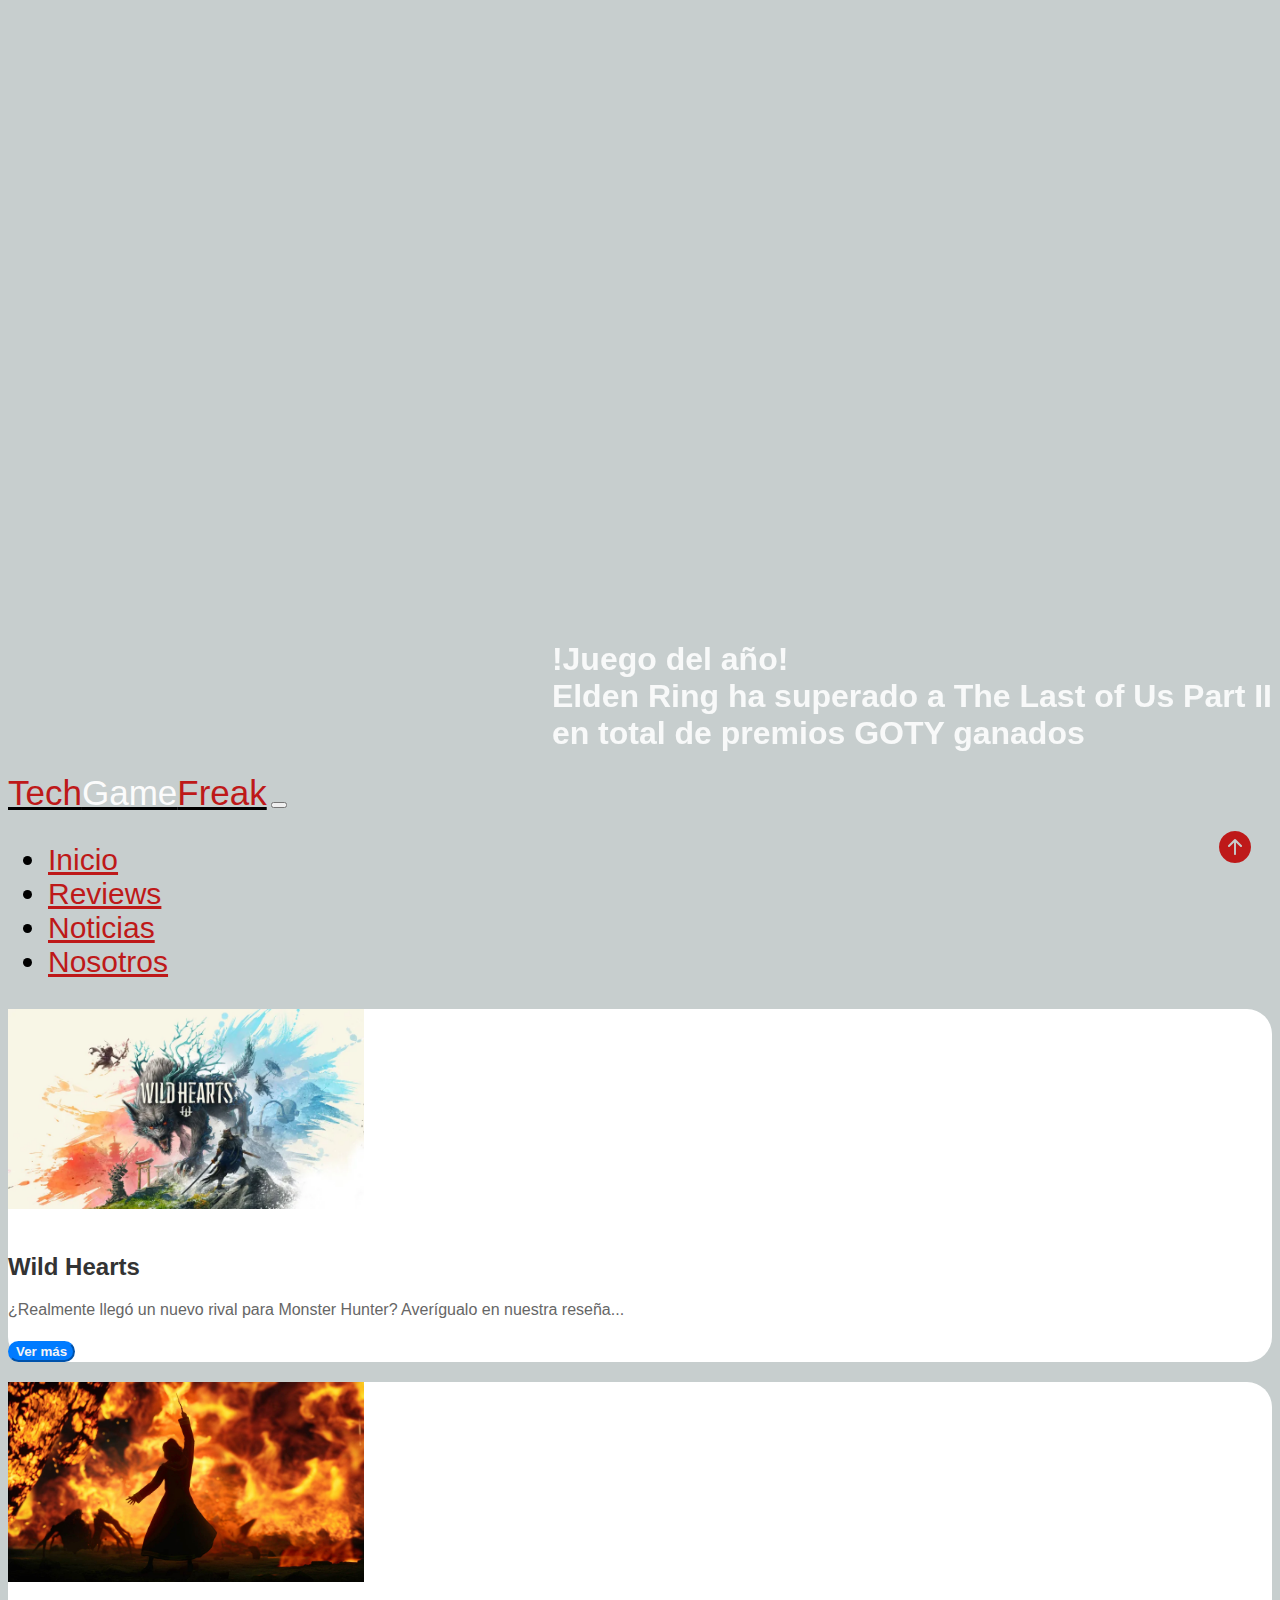
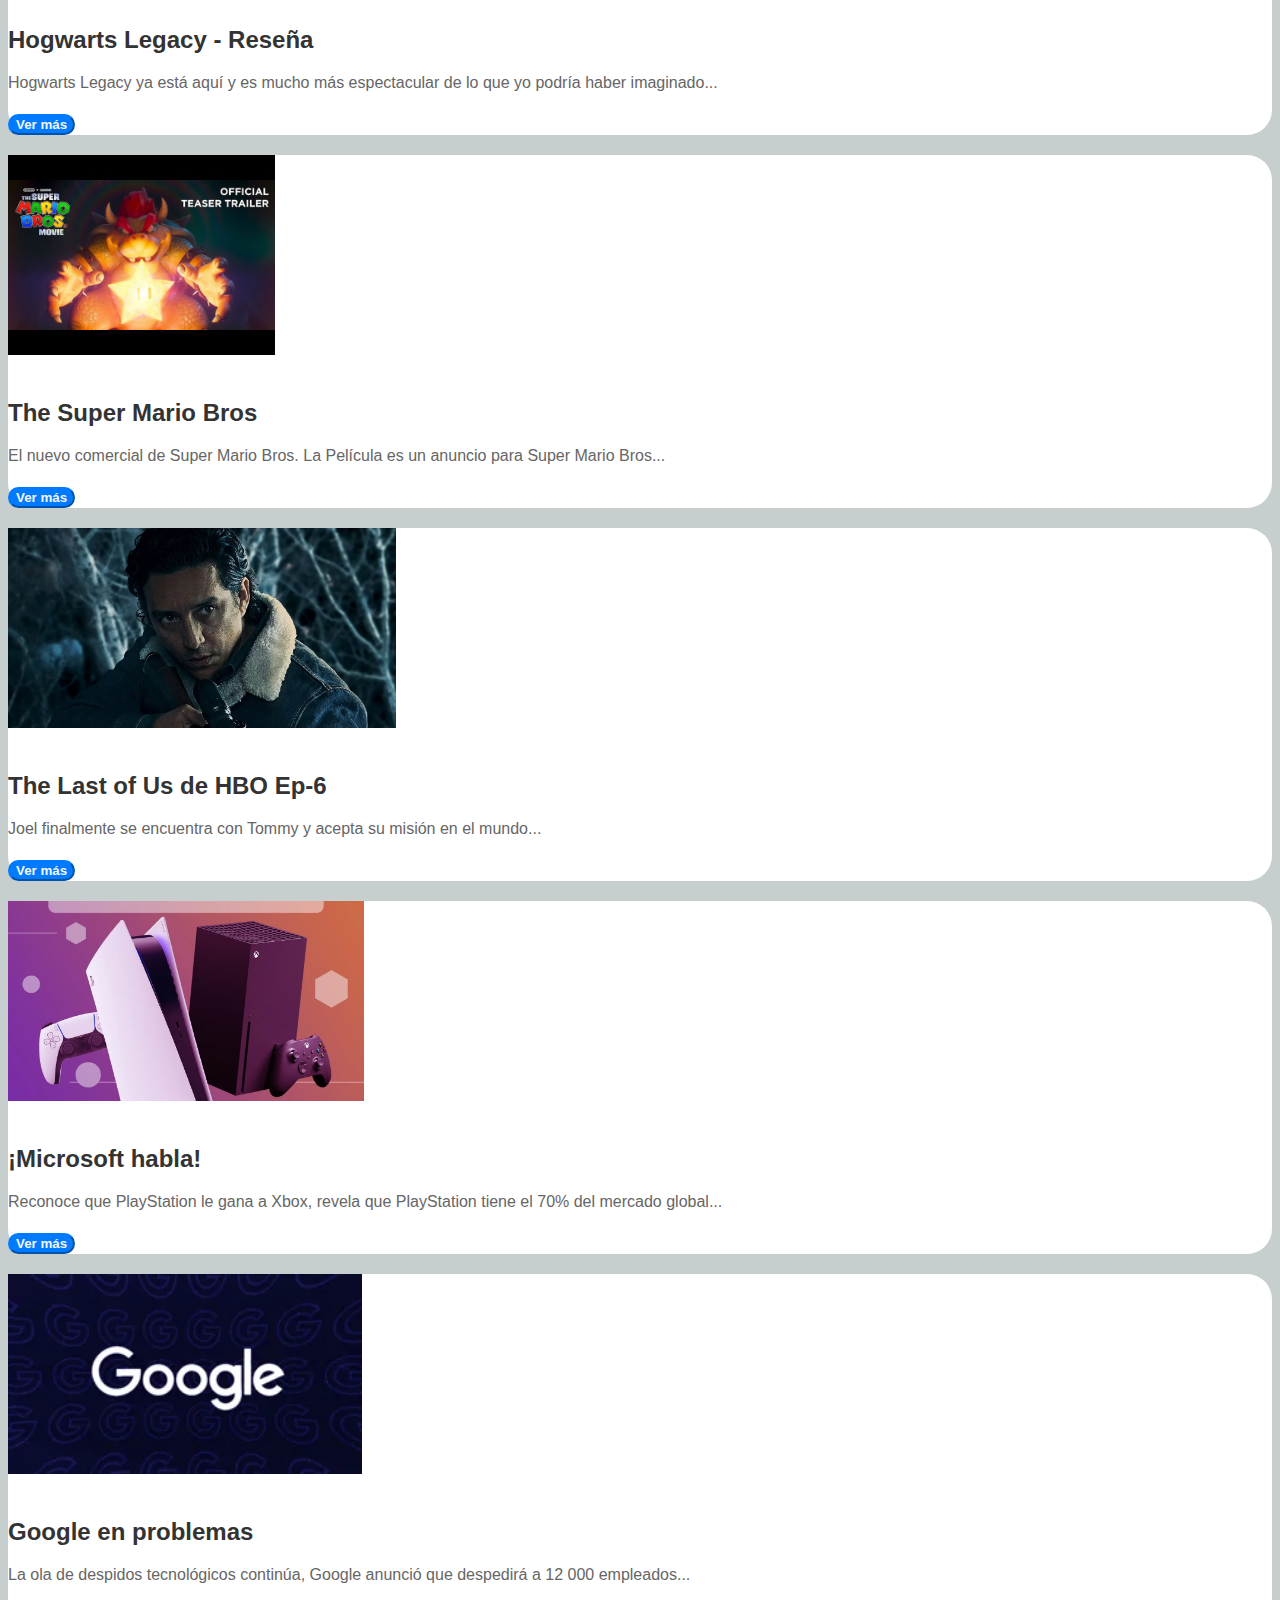
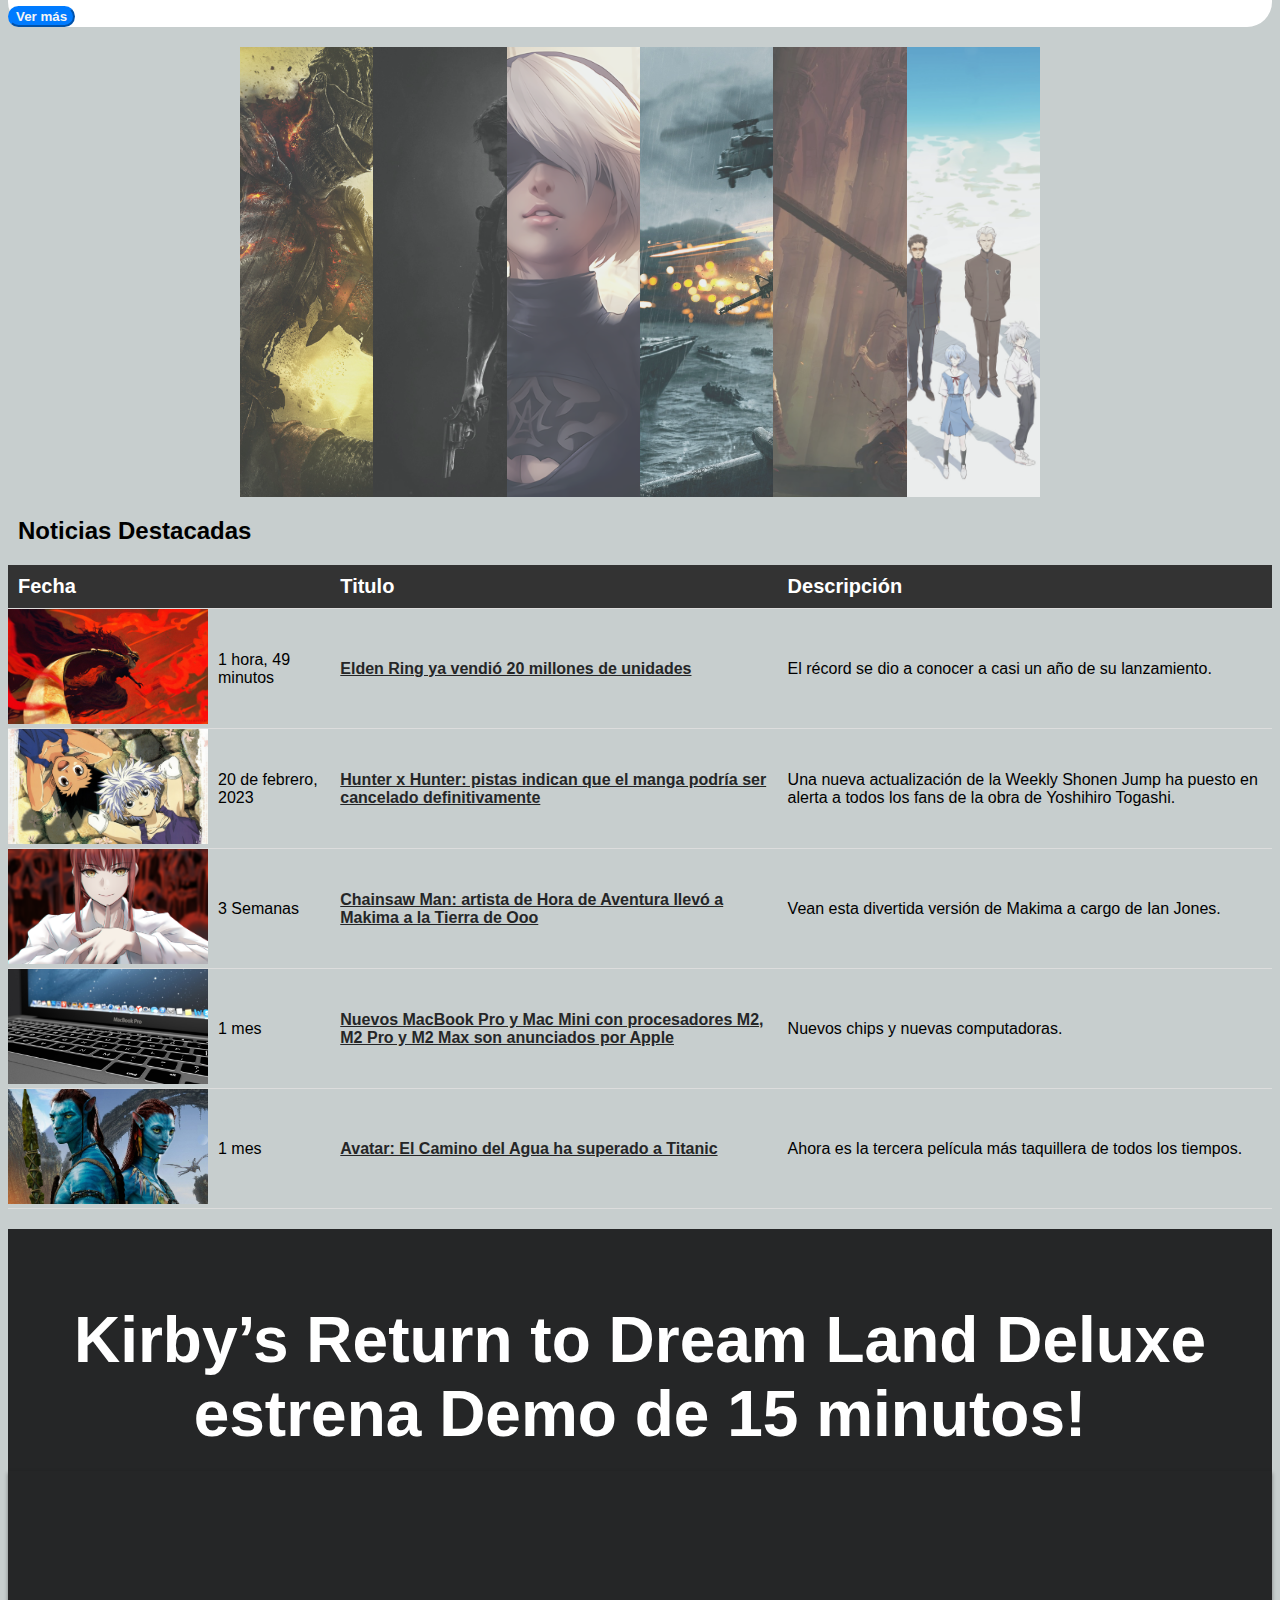
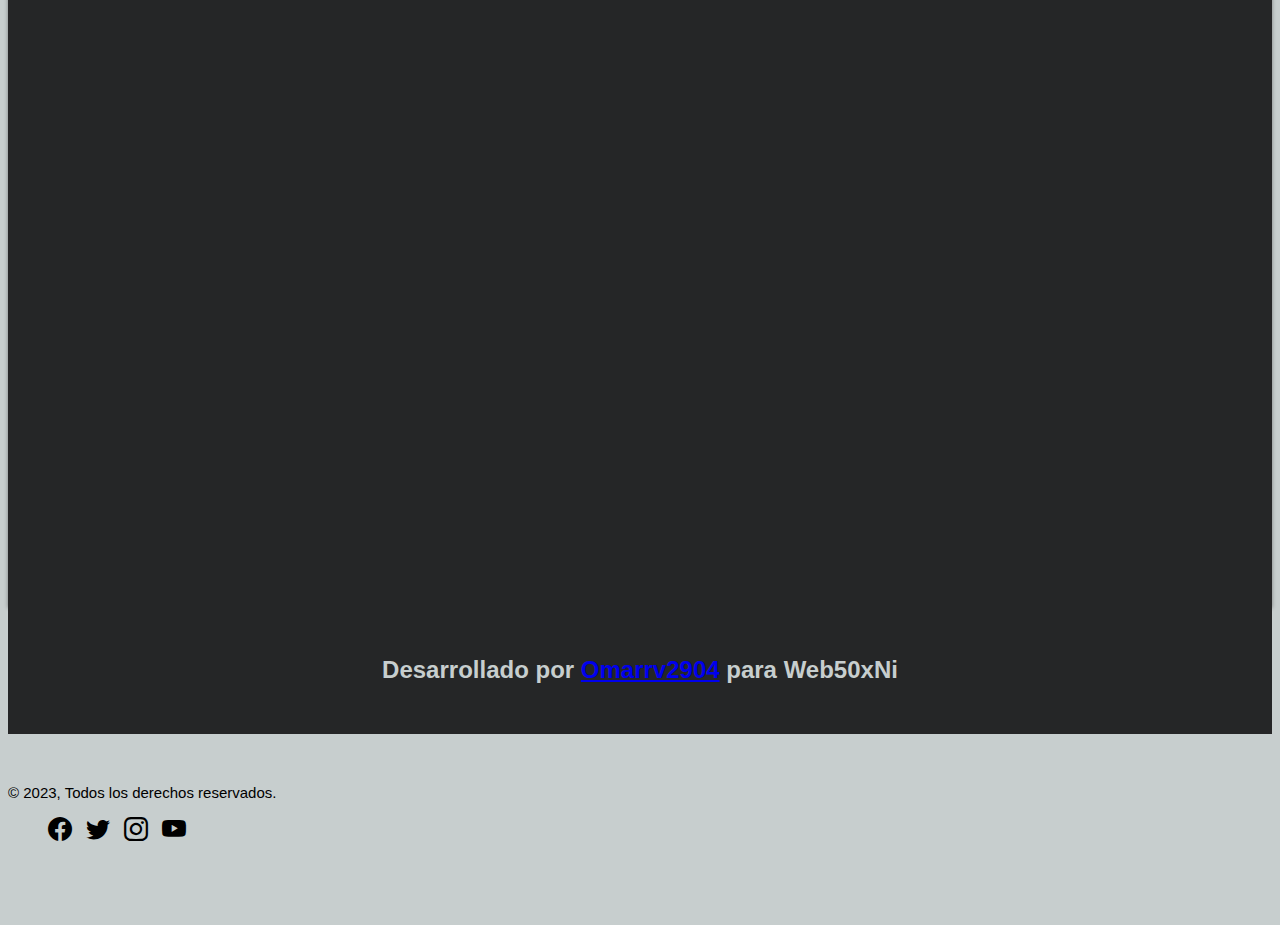
==== commit 43cc84c4: "Arreglando las rutas :bug:" ====
--- a/index.html
+++ b/index.html
@@ -343,7 +343,7 @@
 
 
   <!-- Footer -->
-  <footer>
+  <footer id="nosotros">
     <div class="container">
       <div class="row">
         <div class="col-md-6 text-center text-md-start">
--- a/statics/css/Style.css
+++ b/statics/css/Style.css
@@ -40,7 +40,7 @@
     min-height: 100px;
     background-size: cover;
     background-position: 40%;
-    background-image: url('../statics/images/header-img/home/header-home.jpg');
+    background-image: url('https://images4.alphacoders.com/115/1151246.jpg');
     filter: grayscale(50%);
     align-content: flex-end;
     display: flex;
@@ -61,7 +61,7 @@
     header{
         background-size: cover;
         background-position: 95%;
-        background-image: url("./statics/images/header-img/home/header-home.jpg");
+        background-image: url("https://images4.alphacoders.com/115/1151246.jpg");
         justify-content: flex-start;
     }
 }
@@ -70,7 +70,7 @@
     header{
         background-size: cover;
         background-position: 55%;
-        background-image: url("./statics/images/header-img/home/header-home-mobile.jpg");
+        background-image: url("https://mfiles.alphacoders.com/947/947381.jpg");
         justify-content: flex-start;
     }
 }
--- a/statics/sass/mainstyle.css
+++ b/statics/sass/mainstyle.css
@@ -5,7 +5,7 @@
   padding: 50px 0;
 }
 footer p {
-  font-size: 14px;
+  font-size: 15px;
   margin: 0;
   color: black;
   font-family: "Orbitron", sans-serif;
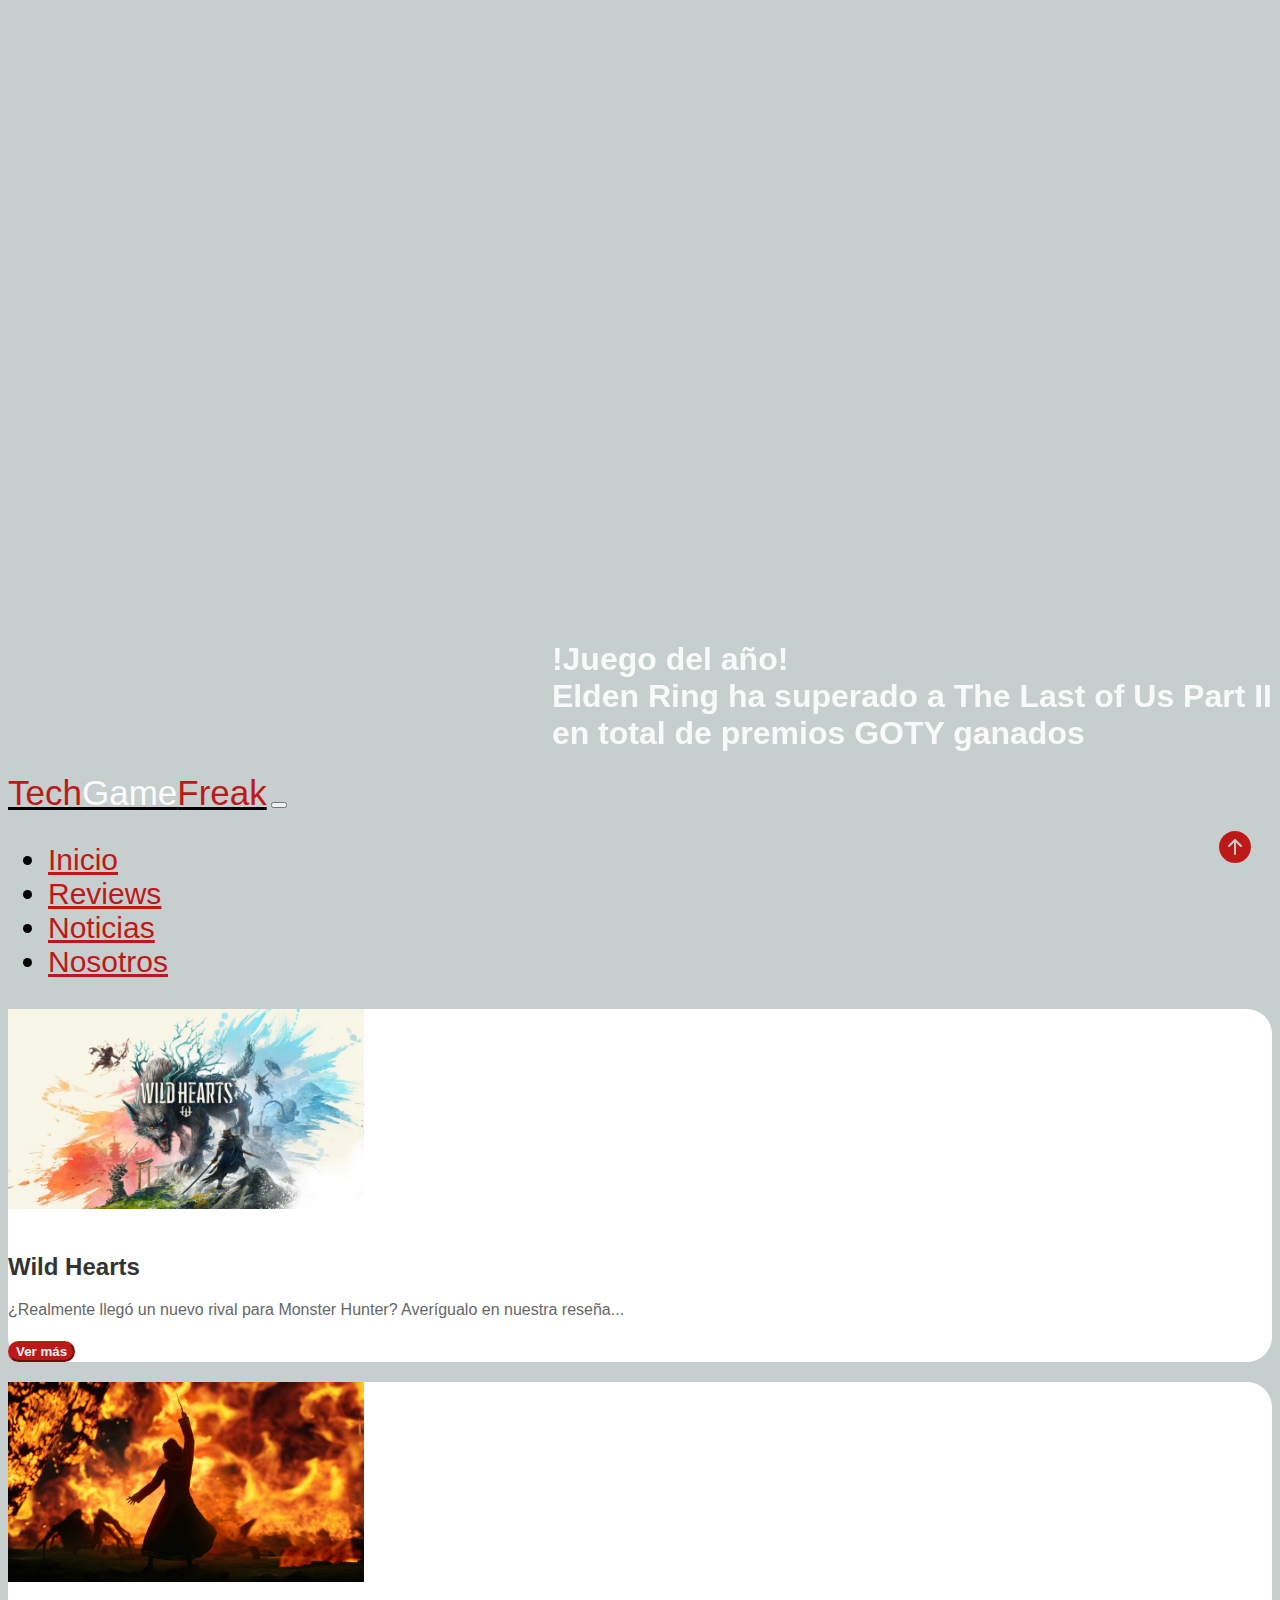
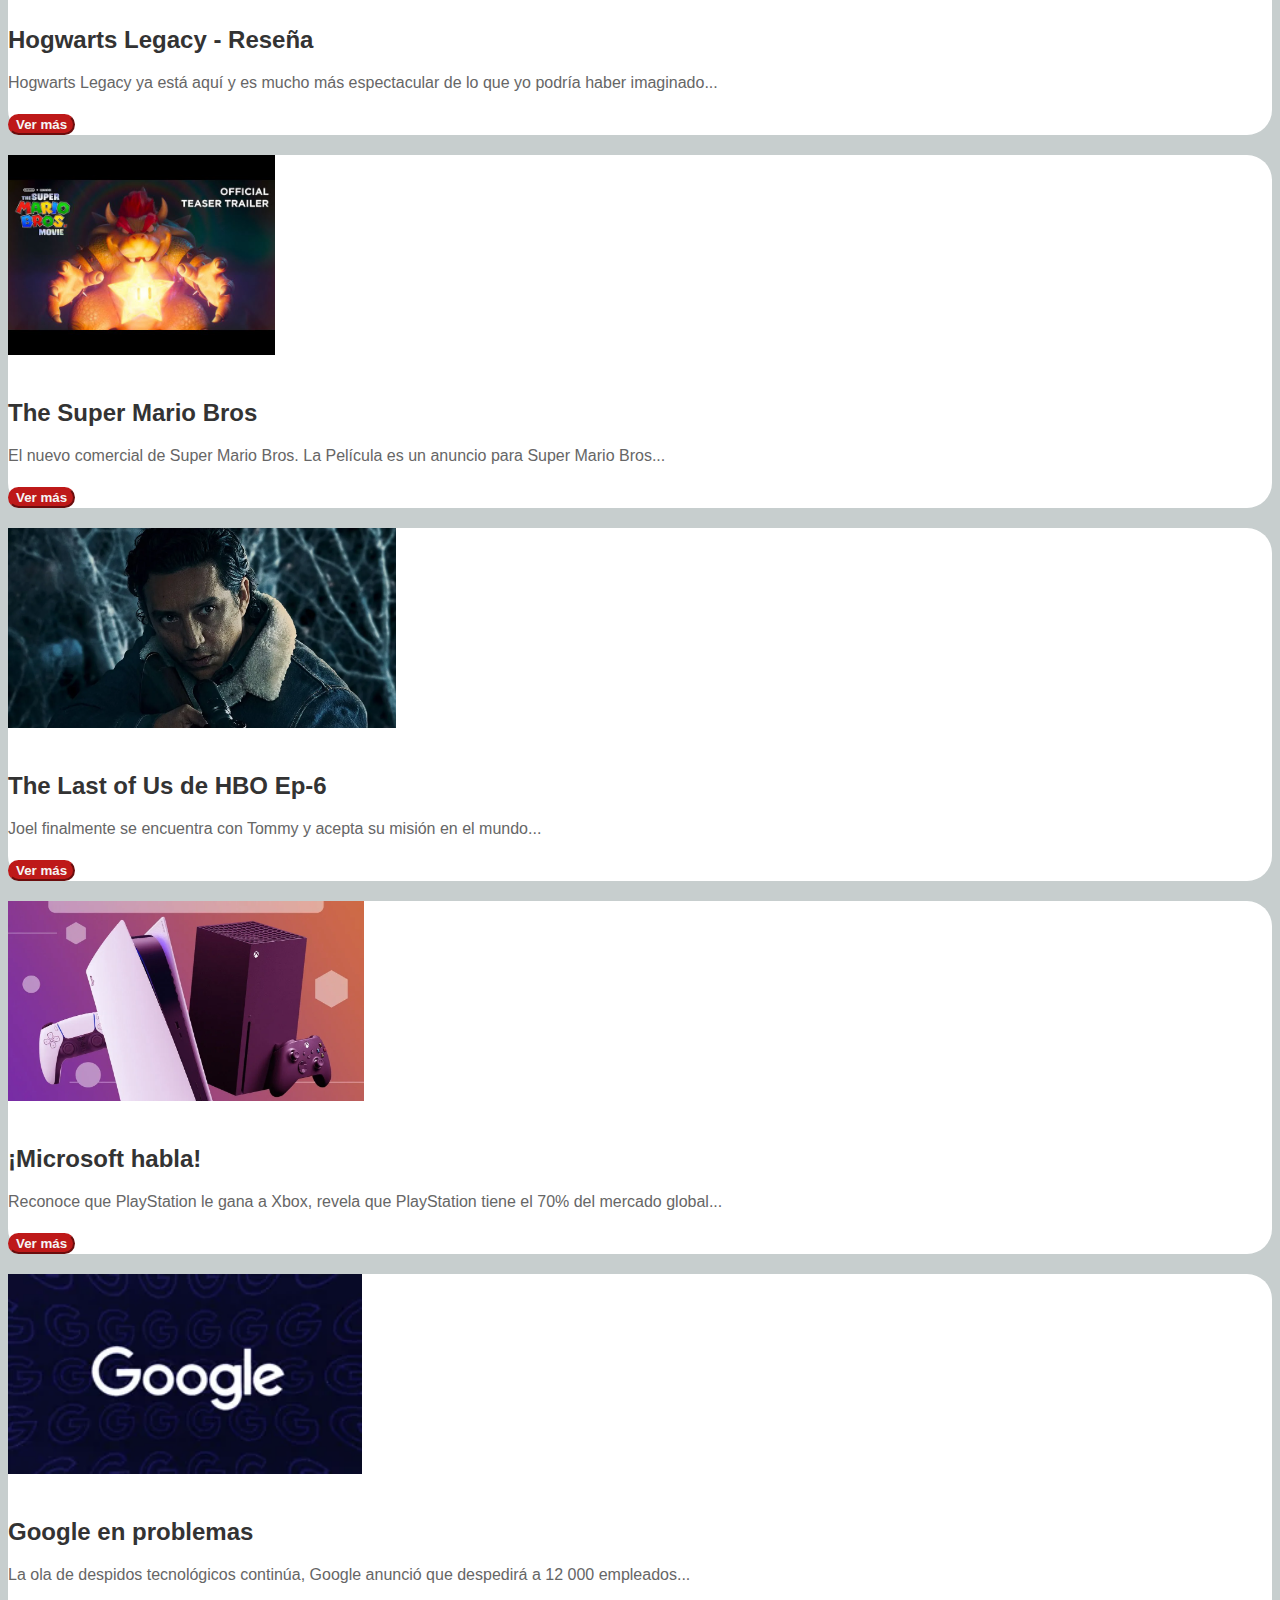
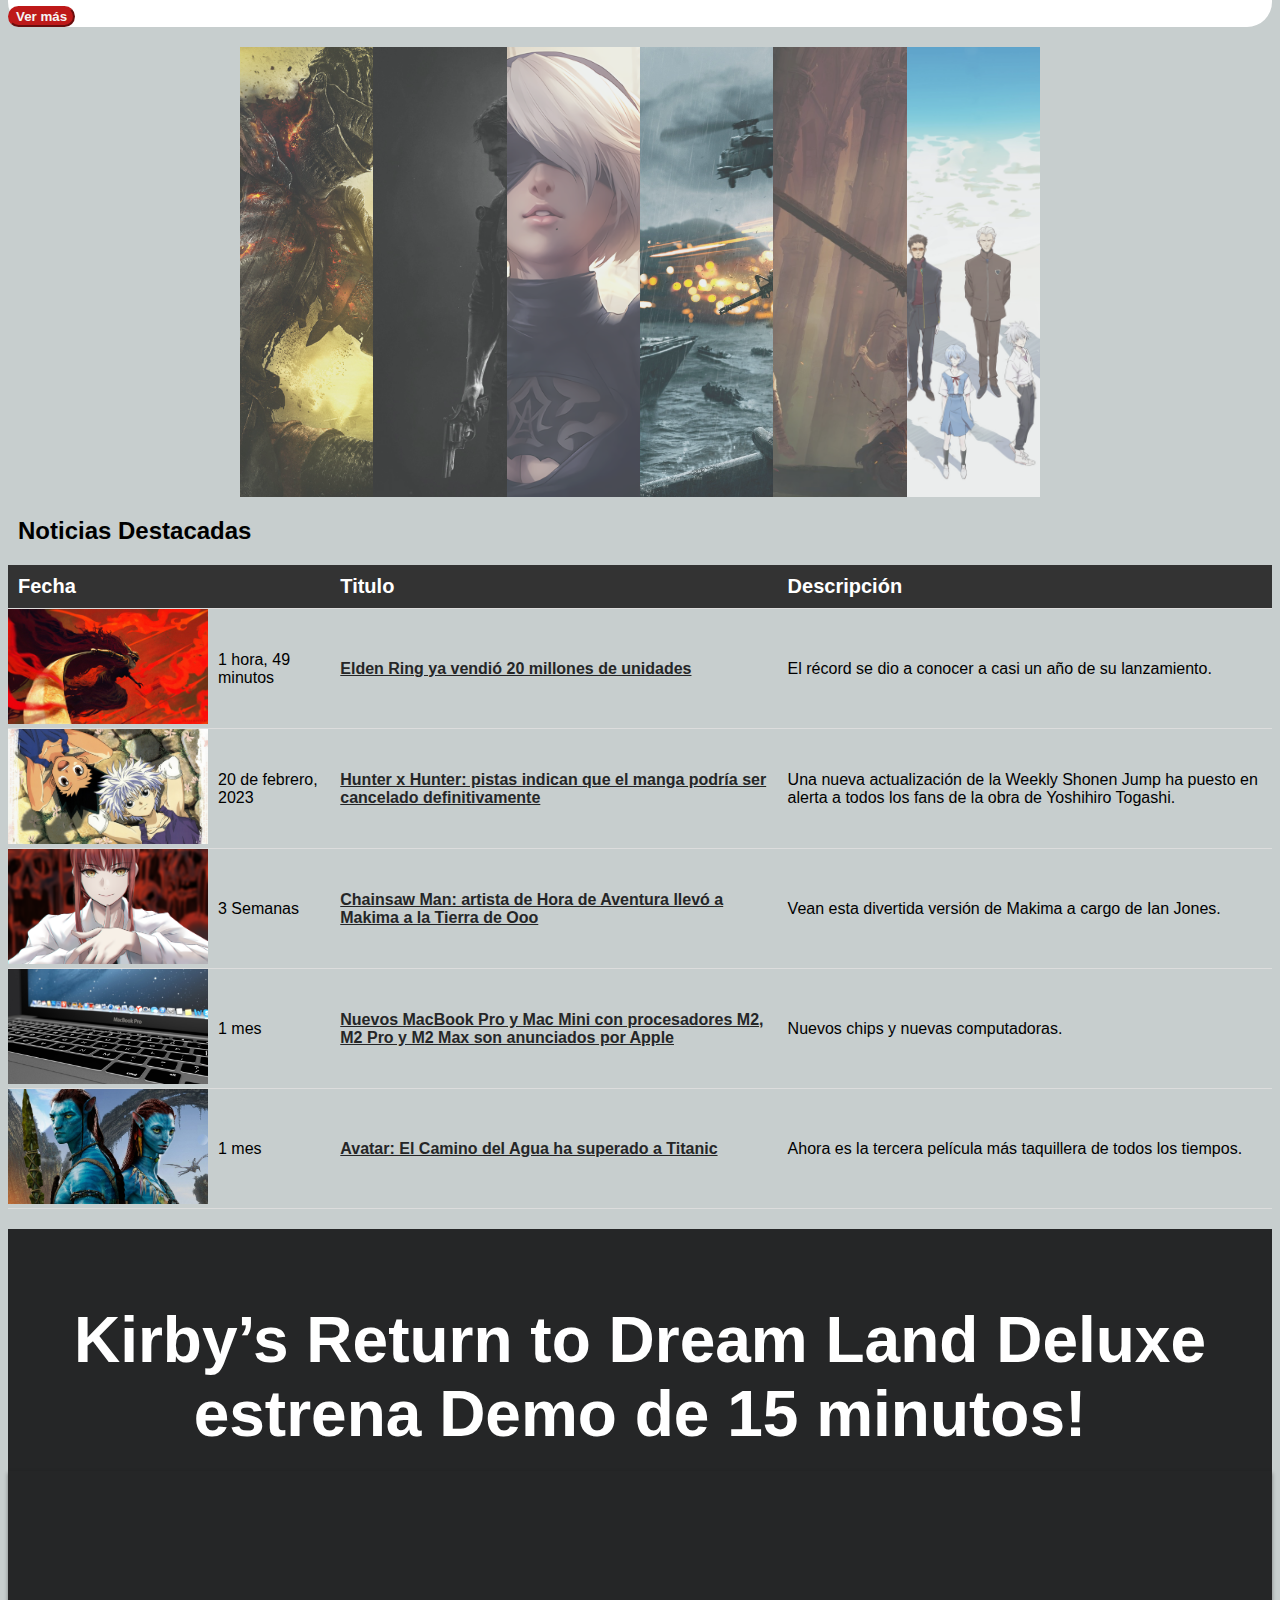
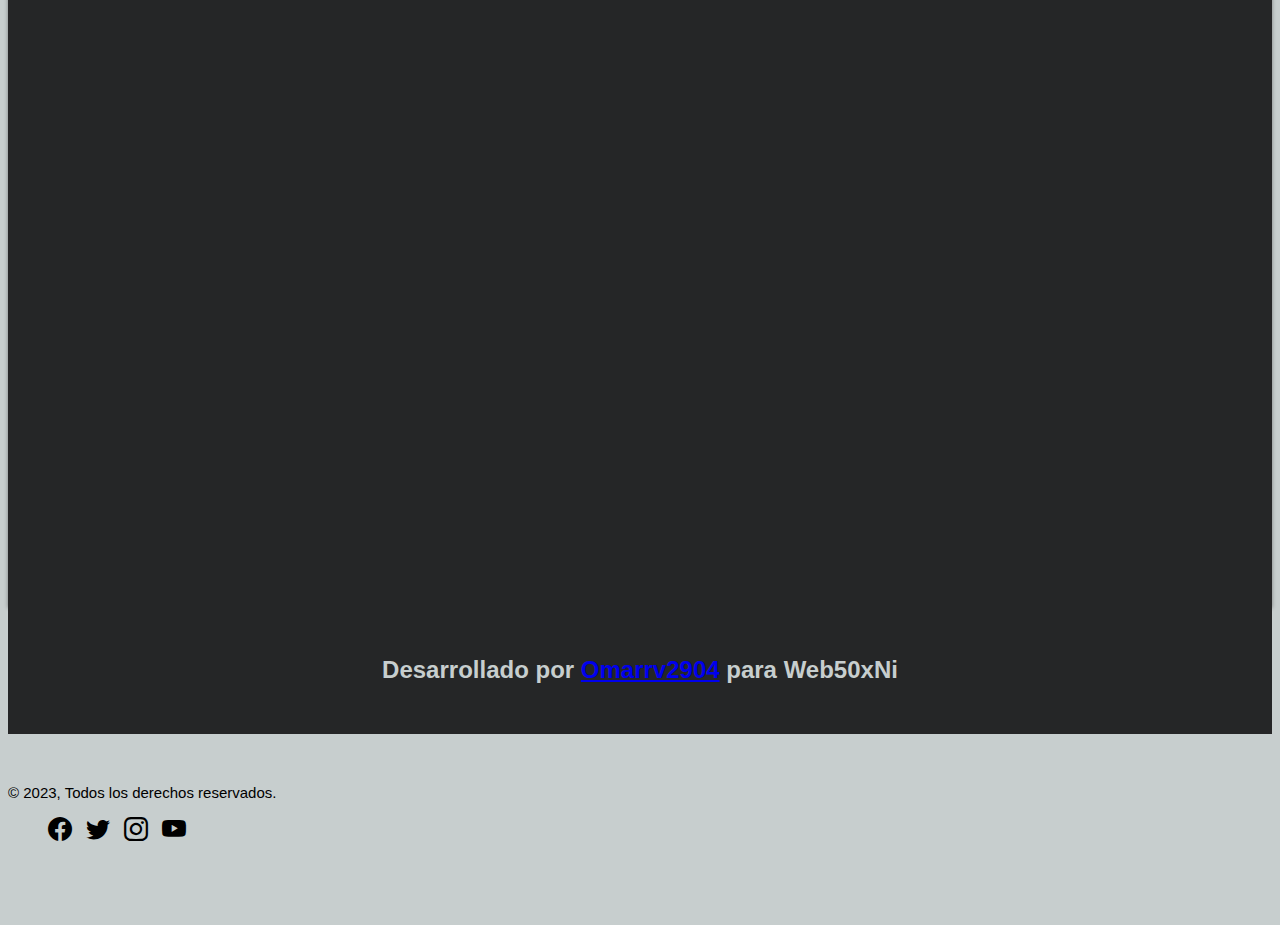
==== commit 959028e3: "Se arreglaron ruta y ligero cambio de color en el navbar y cards :bug:" ====
--- a/index.html
+++ b/index.html
@@ -16,7 +16,8 @@
     <link rel="stylesheet" href="https://cdn.jsdelivr.net/npm/bootstrap-icons@1.3.0/font/bootstrap-icons.css">
     <!-- Sass css -->
     <link rel="stylesheet" href="./statics/sass/mainstyle.css">
-
+    <!-- Cambio de color  -->
+    <script src="https://code.jquery.com/jquery-3.6.3.js"></script>
     <title>TechGameFreak</title>
 </head>
 <body>
@@ -35,7 +36,7 @@
     </header>
 
     <!-- Nav -->
-    <nav class="navbar navbar-expand-lg navbar-light bg-light fixed-top bg-transparent">
+    <nav class="navbar navbar-expand-lg navbar-light bg-light fixed-top bg-transparent navbar-fixed-top">
         <div class="container">
           <a class="navbar-brand fw-bold prueba" href="#"><span style="color: rgb(190, 25, 25);">Tech</span><span  style="color: rgba(255, 255, 255, 0.945)">Game</span><span style="color: rgb(190, 25, 25);">Freak</span></a>
           <button class="navbar-toggler" type="button" data-bs-toggle="collapse" data-bs-target="#navbarSupportedContent" aria-controls="navbarSupportedContent" aria-expanded="false" aria-label="Toggle navigation">
@@ -333,6 +334,7 @@
     <script src="https://cdn.jsdelivr.net/npm/bootstrap@5.3.0-alpha1/dist/js/bootstrap.bundle.min.js" integrity="sha384-w76AqPfDkMBDXo30jS1Sgez6pr3x5MlQ1ZAGC+nuZB+EYdgRZgiwxhTBTkF7CXvN" crossorigin="anonymous"></script>
     <!-- Ver mas js link -->
     <script src="./statics/js/Vermas.js"></script>
+    <script src="./statics/js/scroll.js"></script>
   </body>
 
   <section class="dev">
--- a/statics/css/Style.css
+++ b/statics/css/Style.css
@@ -18,6 +18,11 @@
    /* font-family: 'Gotham Light', sans-serif;*/
     font-family: 'Pixel Bit', sans-serif;
 }
+
+.navbar-fixed-top.scrolled {
+    background-color: #252627 !important;
+    transition: background-color 200ms linear;
+  }
 
 .fw-bold{
     color: black;
@@ -114,8 +119,8 @@
 }
 
 .btn-primary{
-    background-color: #007bff;
-    border-color: #007bff;
+    background-color: rgb(190, 25, 25);
+    border-color: rgb(190, 25, 25);
     color: whitesmoke;
     font-weight: 600;
     border-radius: 20px;
@@ -123,8 +128,8 @@
 }
 
 .btn-primary:hover {
-    background-color: #1160b4;
-    border-color: #0f5aac;
+    background-color: #252627;
+    border-color: #252627;
     color: white;
   }
 
